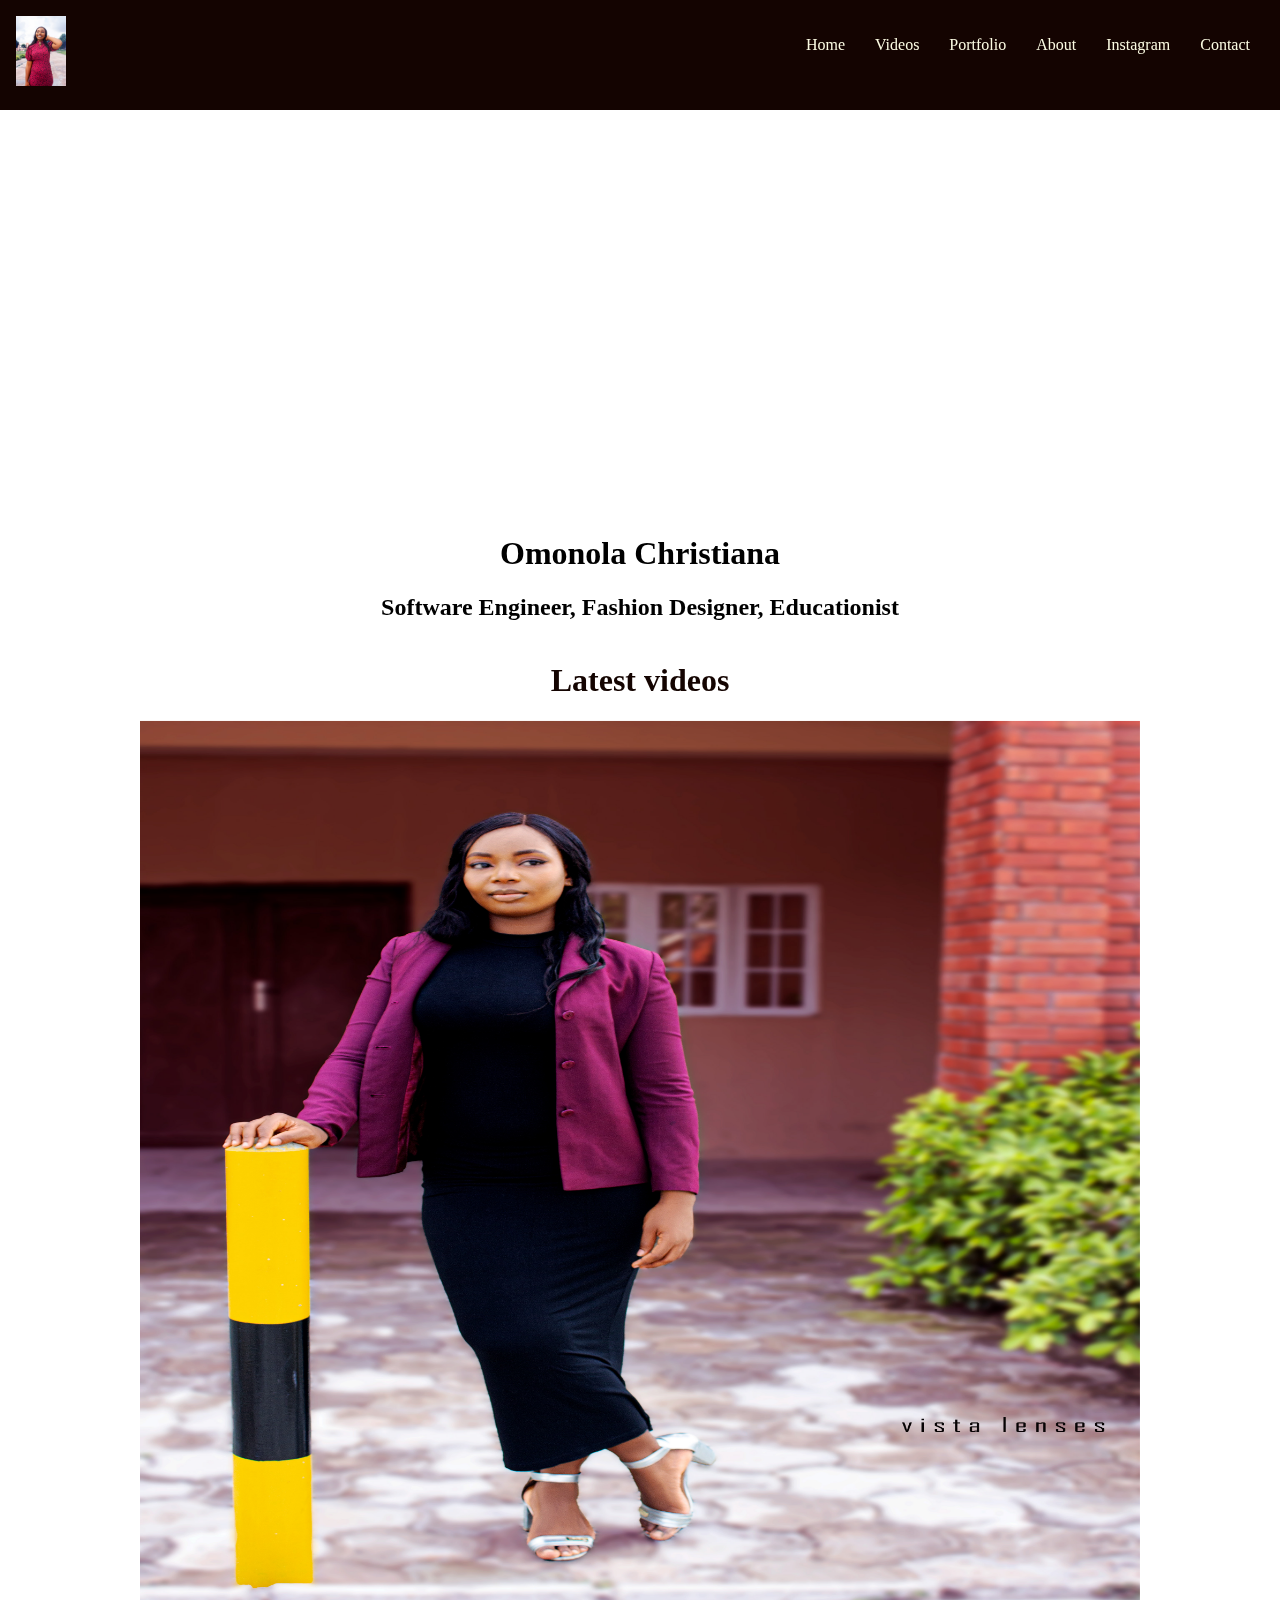
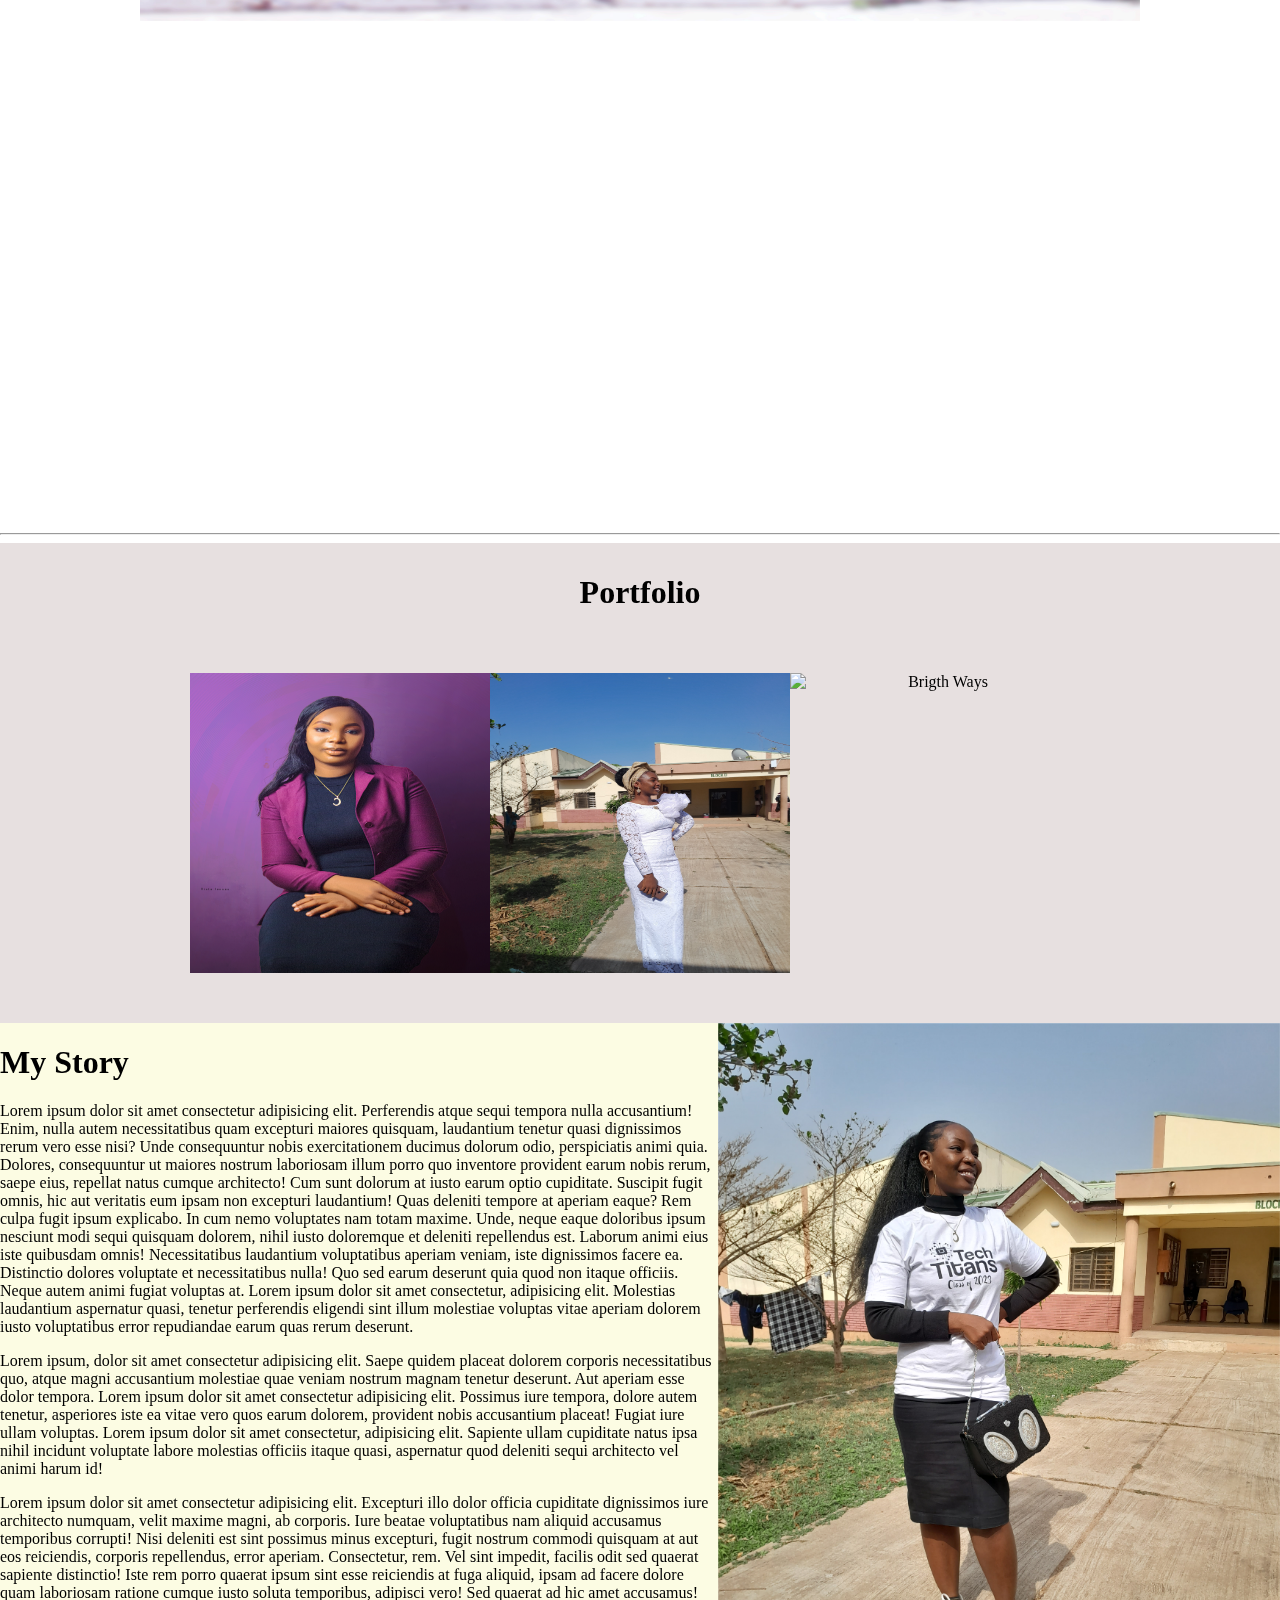
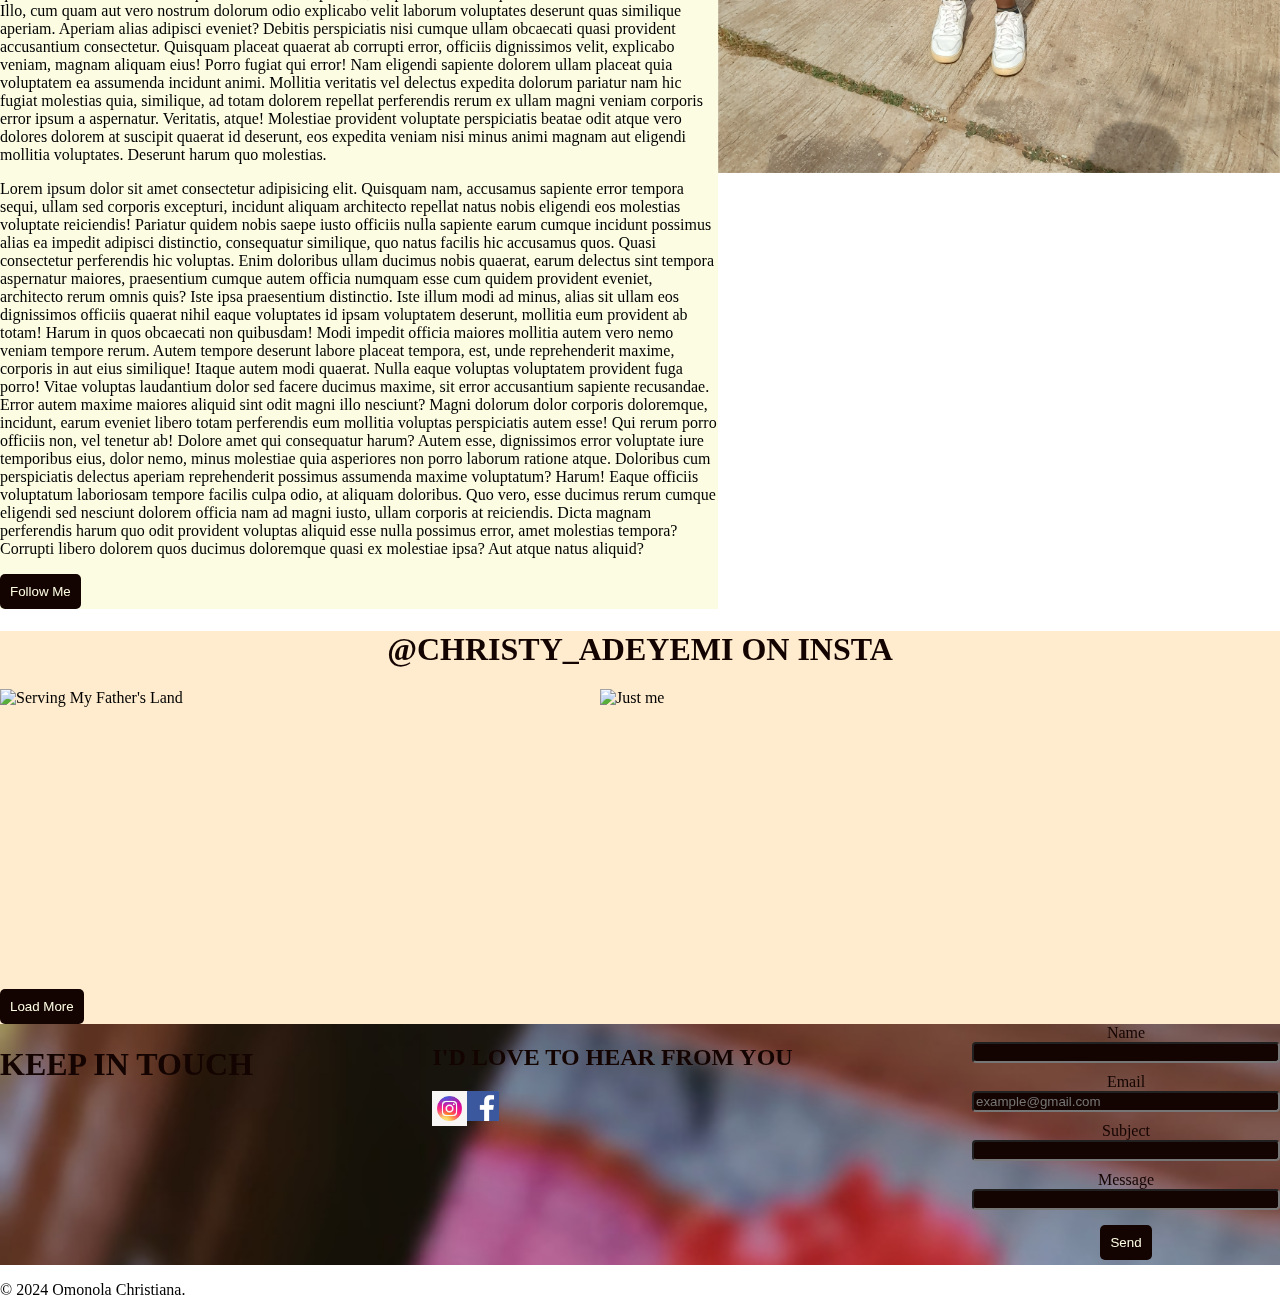
==== pages/index.html @ 560613a3 "portfolio modified" ====
<!DOCTYPE html>
<html lang="en">
<head>
    <meta charset="UTF-8">
    <meta name="viewport" content="width=device-width, initial-scale=1.0">
    <title>Christian Omonola|Tech Enthusiast|Fashion designer|Educationist </title>
    <link rel="stylesheet" href="../css/index.css">
</head>
<body>
    <nav class="resize">
        <h1><img src="../images/IMG_9138copy_1.jpg" alt="Welcome" height="70"></h1>
        <ul>
            <li><a href="#home">Home</a></li>
            <li><a href="#videos">Videos</a></li>
            <li><a href="#portfolio">Portfolio</a></li>
            <li><a href="#about">About</a>
            </li>
            <li><a href="#insta">Instagram</a></li>
            <li><a href="#contact">Contact</a></li>
        </ul>
    </nav>
    <div id="home">
        <video width="400" height="400" autoplay muted loop>
            <source src="../images/VID_20230625_155905.mp4">
            Your browser does not support the video tag.
        </video>
        <h1>Omonola Christiana</h1>
        <h2>Software Engineer, Fashion Designer, Educationist </h2>
        <!-- <div>
            
        </div> -->
    </div>
    <div id="videos">
        <h1>Latest videos</h1>
        <img src="../images/IMG_9174vista_2.jpg" alt="background image" width="1000" height="900">
        <div class="myvideos">
            <video height="500" width="500" autoplay muted loop>
                <source src="../images/VID-20231224-WA0066.mp4">
            </video>
            
            <video height="500" width="500" autoplay muted loop>
                <source src="../images/VID_20230625_153302.mp4">
            </video>
            
            <video height="500" width="500" autoplay muted loop>
                <source src="../images/VID_20230625_155905.mp4">
            </video>
        </div>
    </div>
    <hr>
    <div id="portfolio">
        <h1>Portfolio</h1>
        <div>
            <img src="../images/IMG_9083vista_1.jpg" alt="Boss Lady" height="300" width="300"><br>
            <img src="../images/20231217_150800.jpg" alt="It's Me" height="300" width="300"><br></nr>
            <img src="../images/IMG_20210713_153208_760.jpg" alt="Brigth Ways" height="300" width="300">
        </div>
    </div>
        <div id="about">
            <div class="writeup">
                <h1>My Story</h1>
                <p>Lorem ipsum dolor sit amet consectetur adipisicing elit. Perferendis atque sequi tempora nulla accusantium! Enim, nulla autem necessitatibus quam excepturi maiores quisquam, laudantium tenetur quasi dignissimos rerum vero esse nisi?
                Unde consequuntur nobis exercitationem ducimus dolorum odio, perspiciatis animi quia. Dolores, consequuntur ut maiores nostrum laboriosam illum porro quo inventore provident earum nobis rerum, saepe eius, repellat natus cumque architecto!
                Cum sunt dolorum at iusto earum optio cupiditate. Suscipit fugit omnis, hic aut veritatis eum ipsam non excepturi laudantium! Quas deleniti tempore at aperiam eaque? Rem culpa fugit ipsum explicabo.
                In cum nemo voluptates nam totam maxime. Unde, neque eaque doloribus ipsum nesciunt modi sequi quisquam dolorem, nihil iusto doloremque et deleniti repellendus est. Laborum animi eius iste quibusdam omnis!
                Necessitatibus laudantium voluptatibus aperiam veniam, iste dignissimos facere ea. Distinctio dolores voluptate et necessitatibus nulla! Quo sed earum deserunt quia quod non itaque officiis. Neque autem animi fugiat voluptas at.
                Lorem ipsum dolor sit amet consectetur, adipisicing elit. Molestias laudantium aspernatur quasi, tenetur perferendis eligendi sint illum molestiae voluptas vitae aperiam dolorem iusto voluptatibus error repudiandae earum quas rerum deserunt.</p>
                <p>Lorem ipsum, dolor sit amet consectetur adipisicing elit. Saepe quidem placeat dolorem corporis necessitatibus quo, atque magni accusantium molestiae quae veniam nostrum magnam tenetur deserunt. Aut aperiam esse dolor tempora. Lorem ipsum dolor sit amet consectetur adipisicing elit. Possimus iure tempora, dolore autem tenetur, asperiores iste ea vitae vero quos earum dolorem, provident nobis accusantium placeat! Fugiat iure ullam voluptas. Lorem ipsum dolor sit amet consectetur, adipisicing elit. Sapiente ullam cupiditate natus ipsa nihil incidunt voluptate labore molestias officiis itaque quasi, aspernatur quod deleniti sequi architecto vel animi harum id!</p>
                <p>Lorem ipsum dolor sit amet consectetur adipisicing elit. Excepturi illo dolor officia cupiditate dignissimos iure architecto numquam, velit maxime magni, ab corporis. Iure beatae voluptatibus nam aliquid accusamus temporibus corrupti!
                Nisi deleniti est sint possimus minus excepturi, fugit nostrum commodi quisquam at aut eos reiciendis, corporis repellendus, error aperiam. Consectetur, rem. Vel sint impedit, facilis odit sed quaerat sapiente distinctio!
                Iste rem porro quaerat ipsum sint esse reiciendis at fuga aliquid, ipsam ad facere dolore quam laboriosam ratione cumque iusto soluta temporibus, adipisci vero! Sed quaerat ad hic amet accusamus!
                Illo, cum quam aut vero nostrum dolorum odio explicabo velit laborum voluptates deserunt quas similique aperiam. Aperiam alias adipisci eveniet? Debitis perspiciatis nisi cumque ullam obcaecati quasi provident accusantium consectetur.
                Quisquam placeat quaerat ab corrupti error, officiis dignissimos velit, explicabo veniam, magnam aliquam eius! Porro fugiat qui error! Nam eligendi sapiente dolorem ullam placeat quia voluptatem ea assumenda incidunt animi.
                Mollitia veritatis vel delectus expedita dolorum pariatur nam hic fugiat molestias quia, similique, ad totam dolorem repellat perferendis rerum ex ullam magni veniam corporis error ipsum a aspernatur. Veritatis, atque!
                Molestiae provident voluptate perspiciatis beatae odit atque vero dolores dolorem at suscipit quaerat id deserunt, eos expedita veniam nisi minus animi magnam aut eligendi mollitia voluptates. Deserunt harum quo molestias.</p>
                <p>Lorem ipsum dolor sit amet consectetur adipisicing elit. Quisquam nam, accusamus sapiente error tempora sequi, ullam sed corporis excepturi, incidunt aliquam architecto repellat natus nobis eligendi eos molestias voluptate reiciendis!
                Pariatur quidem nobis saepe iusto officiis nulla sapiente earum cumque incidunt possimus alias ea impedit adipisci distinctio, consequatur similique, quo natus facilis hic accusamus quos. Quasi consectetur perferendis hic voluptas.
                Enim doloribus ullam ducimus nobis quaerat, earum delectus sint tempora aspernatur maiores, praesentium cumque autem officia numquam esse cum quidem provident eveniet, architecto rerum omnis quis? Iste ipsa praesentium distinctio.
                Iste illum modi ad minus, alias sit ullam eos dignissimos officiis quaerat nihil eaque voluptates id ipsam voluptatem deserunt, mollitia eum provident ab totam! Harum in quos obcaecati non quibusdam!
                Modi impedit officia maiores mollitia autem vero nemo veniam tempore rerum. Autem tempore deserunt labore placeat tempora, est, unde reprehenderit maxime, corporis in aut eius similique! Itaque autem modi quaerat.
                Nulla eaque voluptas voluptatem provident fuga porro! Vitae voluptas laudantium dolor sed facere ducimus maxime, sit error accusantium sapiente recusandae. Error autem maxime maiores aliquid sint odit magni illo nesciunt?
                Magni dolorum dolor corporis doloremque, incidunt, earum eveniet libero totam perferendis eum mollitia voluptas perspiciatis autem esse! Qui rerum porro officiis non, vel tenetur ab! Dolore amet qui consequatur harum?
                Autem esse, dignissimos error voluptate iure temporibus eius, dolor nemo, minus molestiae quia asperiores non porro laborum ratione atque. Doloribus cum perspiciatis delectus aperiam reprehenderit possimus assumenda maxime voluptatum? Harum!
                Eaque officiis voluptatum laboriosam tempore facilis culpa odio, at aliquam doloribus. Quo vero, esse ducimus rerum cumque eligendi sed nesciunt dolorem officia nam ad magni iusto, ullam corporis at reiciendis.
                Dicta magnam perferendis harum quo odit provident voluptas aliquid esse nulla possimus error, amet molestias tempora? Corrupti libero dolorem quos ducimus doloremque quasi ex molestiae ipsa? Aut atque natus aliquid?</p>
                <a href="https://www.linkedin.com/in/omonola-christiana-006479318?utm_source=share&utm_campaign=share_via&utm_content=profile&utm_medium=android_app"><button type="button" class="linkedin">Follow Me</button></a>
            </div>
            <img src="../images/20231215_143717.jpg" alt="My Story" height="750" width="750">
        </div>
    </section>
    <div id="insta">
        <h1><a href="https://www.instagram.com/christy_adeyemi?igsh=MWM2MWhzZWg2MHdydg">@CHRISTY_ADEYEMI </a>ON INSTA</h1>
        <div>
            <img src="https://www.instagram.com/p/C6JEkuUInut/?igsh=aHl1dG03MG1ibmtx" alt="Serving My Father's Land" height="300" width="300">
            <video width="300" height="300" muted loop>
                <source src="https://www.instagram.com/reel/C3YgMlNIkmy/?igsh=dGgyM3Uxazl0MzRu" alt="Engineer">
            </video>
            <img src="https://www.instagram.com/p/C3QzEMoI1uh/?igsh=cXhiMXc4MTdueWp2.jpg" alt="Just me" height="300" width="300">
        </div>
        <a href="https://www.instagram.com/christy_adeyemi?igsh=MWM2MWhzZWg2MHdydg"><button>Load More</button></a>
    </div>
    <div id="contact">
        
        <div class="contact">
            <h1>KEEP IN TOUCH</h1>
            <div>
                <h2>I'D LOVE TO HEAR FROM YOU</h2>
                <div class="socials">
                    <a href="https://www.instagram.com/christy_adeyemi?igsh=MWM2MWhzZWg2MHdydg"><img src="../images/instalogo.jpg" height="35"></a>
                    <a href="https://web.facebook.com/omonola.christiana"><img src="../images/facebooklogo.png" height="30"></a>
                </div>
            </div>
            <div class="details">
                <form action="" method="post">
                    <label for="name">Name </label><br>
                    <input type="text" id="required" name="name"><br>
                    <label for="email">Email</label><br>
                    <input type="email" placeholder="example@gmail.com" id="required"><br>
                    <label for="subject">Subject</label><br>
                    <input type="text" id="required" name="subject"><br>
                    <label for="message">Message</label><br>
                    <input type="text" id="required" name="message"><br>
                    <button type="submit">Send</button>
                </form>
            </div>
        </div>
       <!--  <img src="../images/20231112_170452.jpg" alt="keep in touch" height="200" width="500"> -->
    </div>
    <footer>
        <p>© 2024 Omonola Christiana. </p>
    </footer>
</body>
</html>
---- css/index.css ----
body{
    padding: 0%;
    margin: 0%;
    font-family: Georgia, 'Times New Roman', Times, serif;
    justify-content: center;
}
.resize{
    background-color:#140401;
    color:#FCFCE3;
    display: flex;
    justify-content: space-between;
    overflow: hidden;
    /* position: fixed;
    top: 0%;
    width: 100%; */
}
.resize h1{
   margin: 1rem;
}
.resize ul{
    display: flex;
    list-style-type: none;
    padding: 10px;
}
.resize ul li {
    padding: 10px;
    margin-right: 10px;
}

nav ul li a {
    text-decoration: none;
    color: #FCFCE3;
    transition: 0.5s;
}
nav ul li a:hover {
    color: white;
    font-size: 20px;
    overflow: hidden;
}
html{scroll-behavior: smooth;}
#home{
    justify-content: center;
    align-content: center;
    text-align: center;
    /* background-image: url('../images/IMG-20230626-WA0024.jpg');
    background-size: cover; */
}
#home video{
    object-fit: cover;
    position: sticky;
    top: 5%;
    z-index: -1;
}
#videos{
    justify-content: center;
    align-content: center;
    text-align: center;
}
#videos img{
    position: sticky;
    top: 0%;
    z-index: -1;
}
#videos h1{
    color: #140401;
}
.myvideos{
    display: flex;
    gap: 2rem;  
}
#portfolio{
    background-color: #e7e0e0;
    text-align: center;
    padding: 10px;
}

#portfolio div{
    display: flex;
    justify-content: center;
    padding: 40px;
}

#about{
    display:flex;
}
#about .writeup{
    background-color:#FCFCE3;
}
#about img{
    position: sticky;
    top: 0%;
    z-index: -1;
}
#about button{
    background-color: #140401;
    color: #FCFCE3;
    padding: 10px;
    border-radius: 5px;   
    border: none;
}
#about button:hover{
    color: white;
    cursor: pointer;
}
#insta{
    justify-content: center;
    background-color: blanchedalmond;
}
#insta h1{
    text-align: center;
    color: #140401;
}
#insta h1 a{
    text-decoration: none;
    color: #140401;
}
#insta div{
    display: flex;

}
#insta button{
    background-color: #140401;
    color: #FCFCE3;
    padding: 10px;
    border-radius: 5px;   
    border: none;
}
#insta button:hover{
    color: white;
    cursor: pointer;
    overflow: hidden;
}

#contact{
    justify-content: center;
    align-items: center;
    text-align: center;
    background-image: url(../images/IMG-20230626-WA0024.jpg);
    background-size: cover;
}
#contact .contact{
    display: flex;
    
    color: #140401 ;
    justify-content:space-between ;
}
#contact .socials{
    display: flex;
}
#contact input{
    background-color:#140401 ;
    width: 300px;
    margin-bottom: 10px;
    border-radius: 4px;
}
#contact button{
    background-color:#140401 ;
    color: #FCFCE3;
    padding: 10px;
    margin: 5px;
    border: none;
    border-radius: 5px;
}
/* #contact img{
    padding: 10px;
    position: sticky;
    bottom:0%;
    z-index: -1;
    background-size: cover;
}
 */
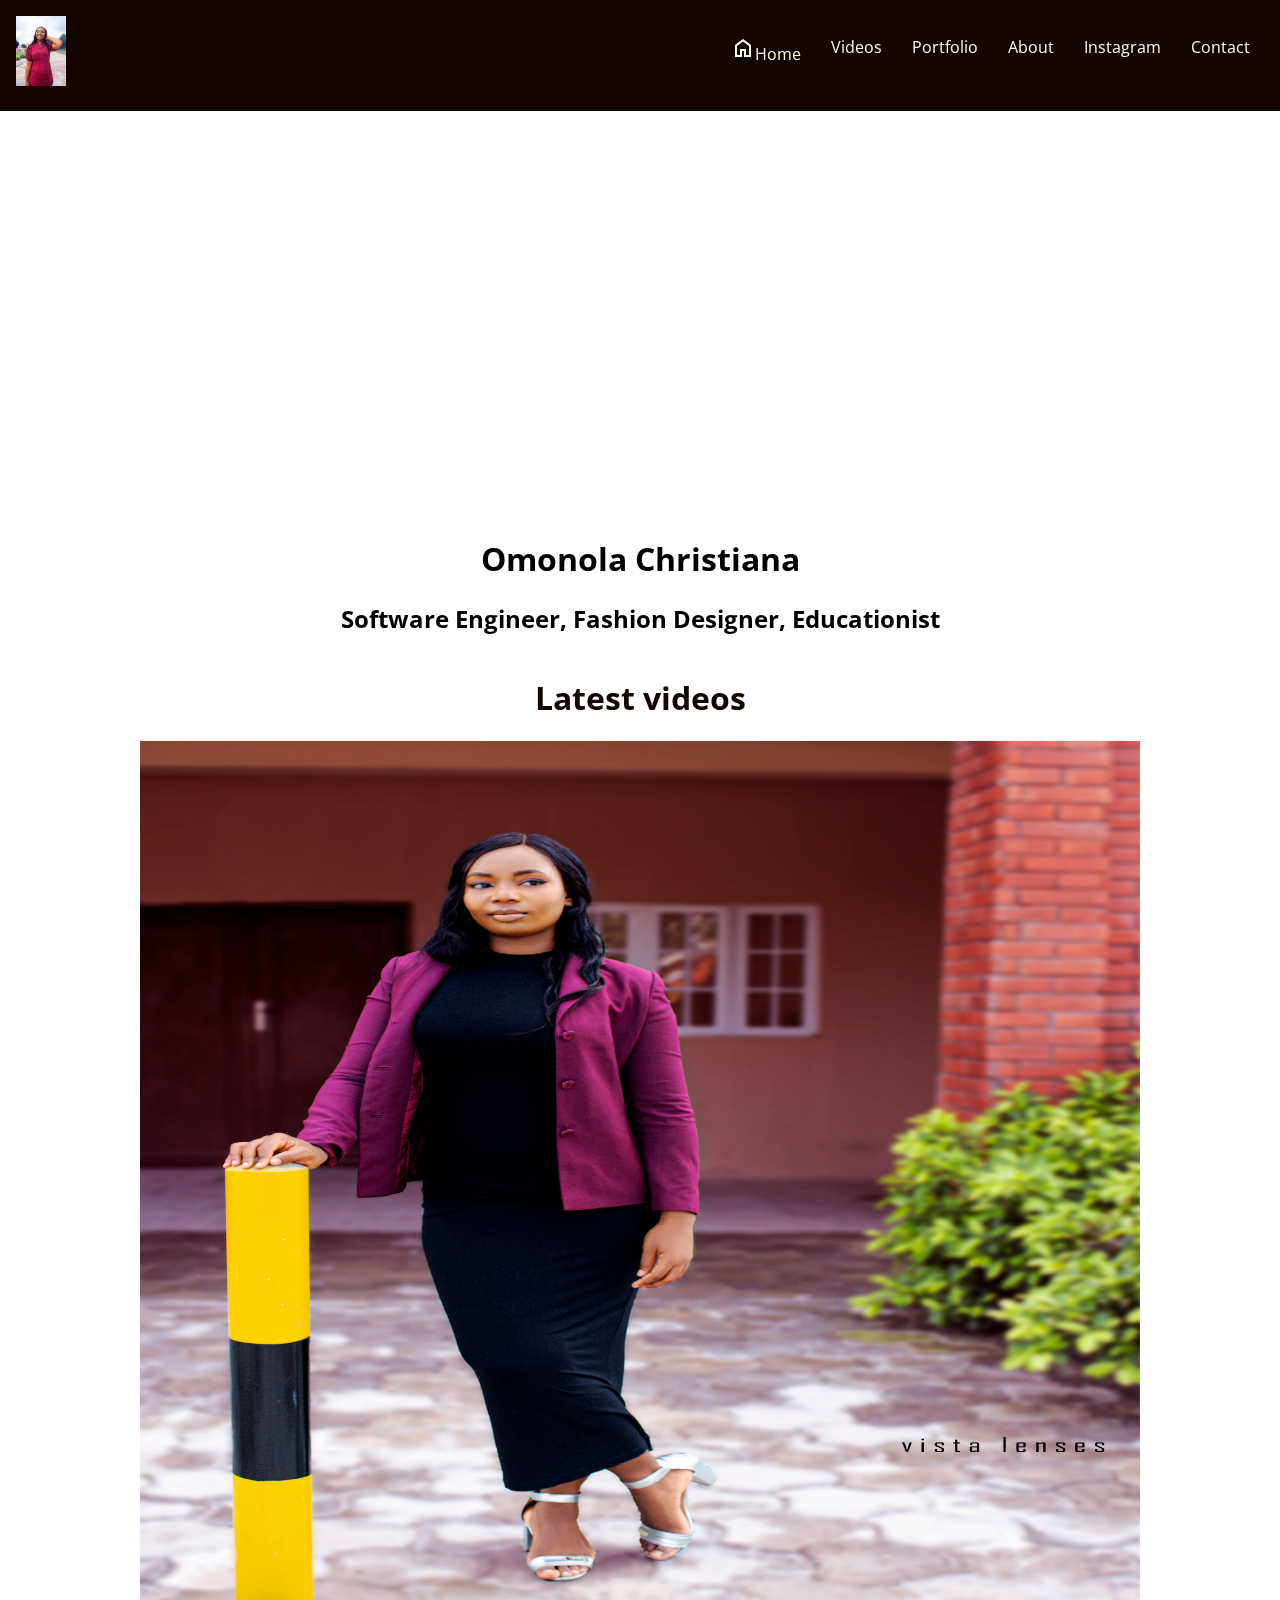
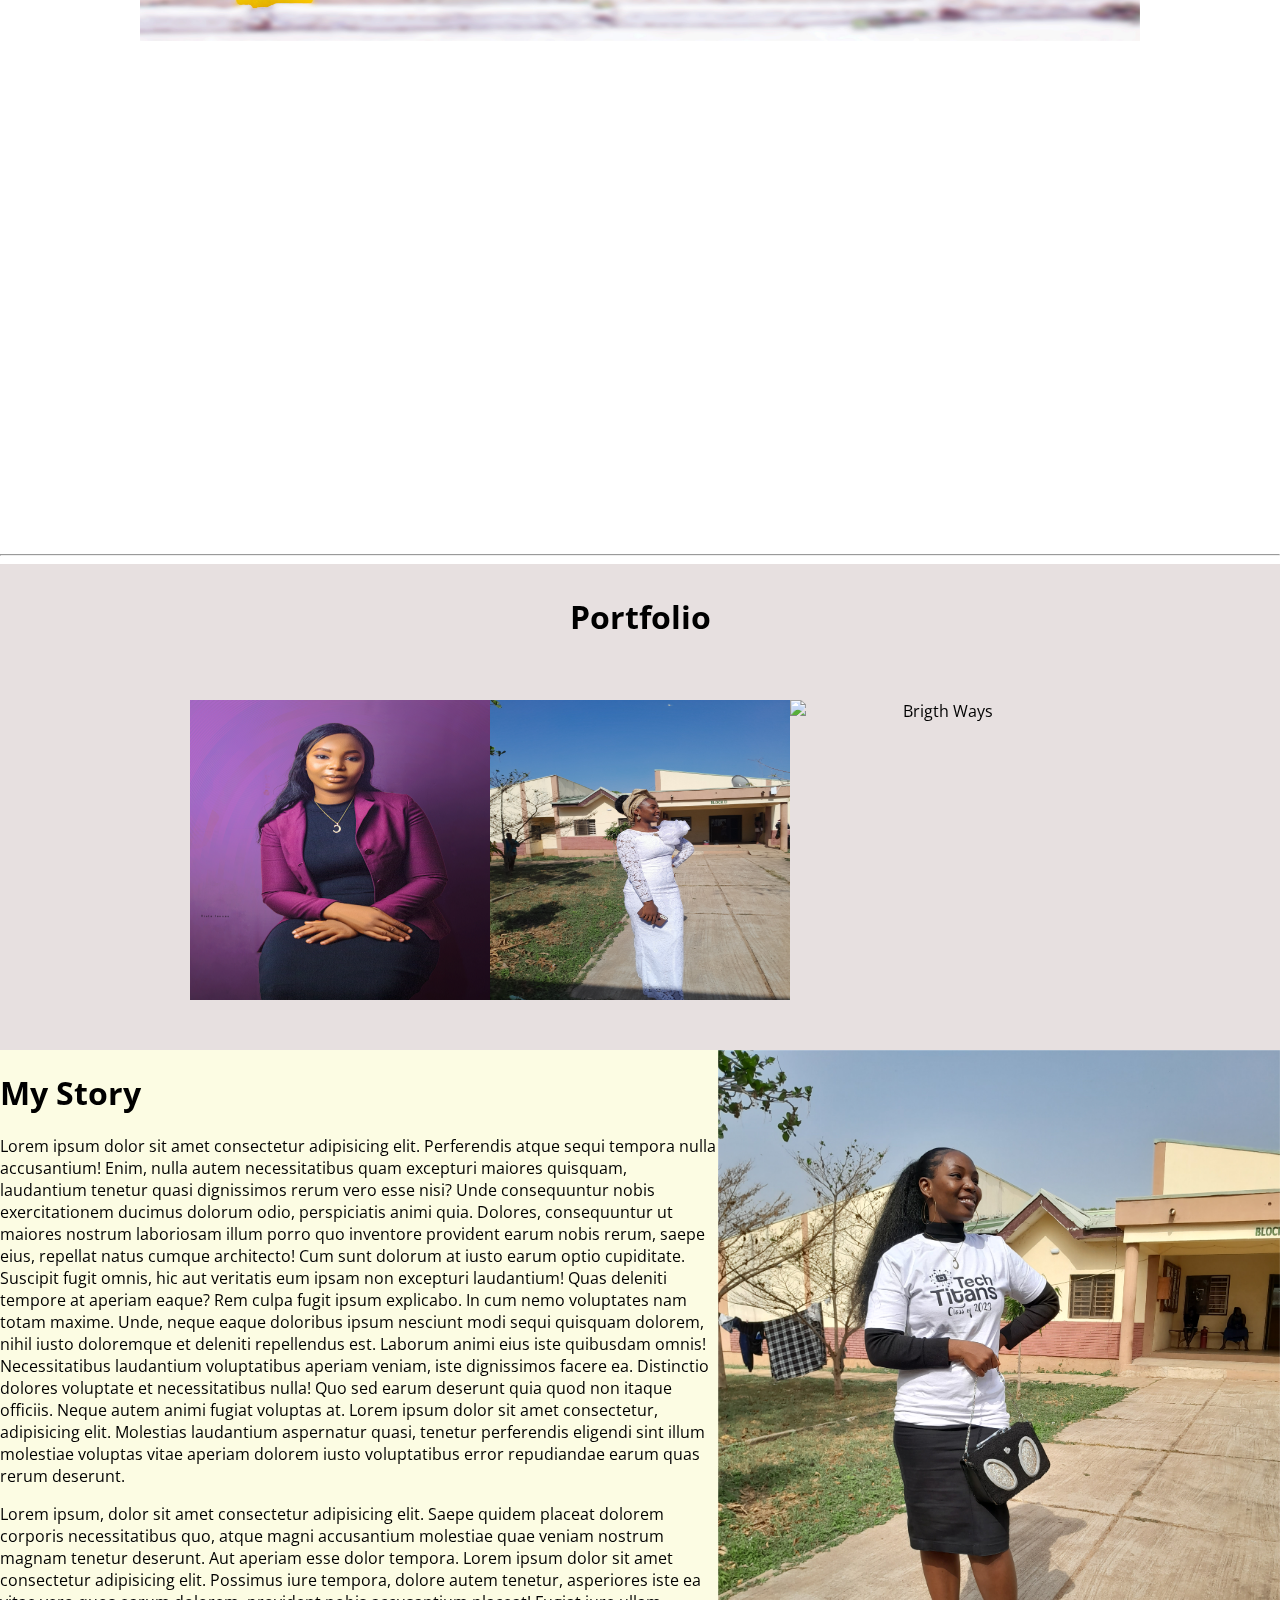
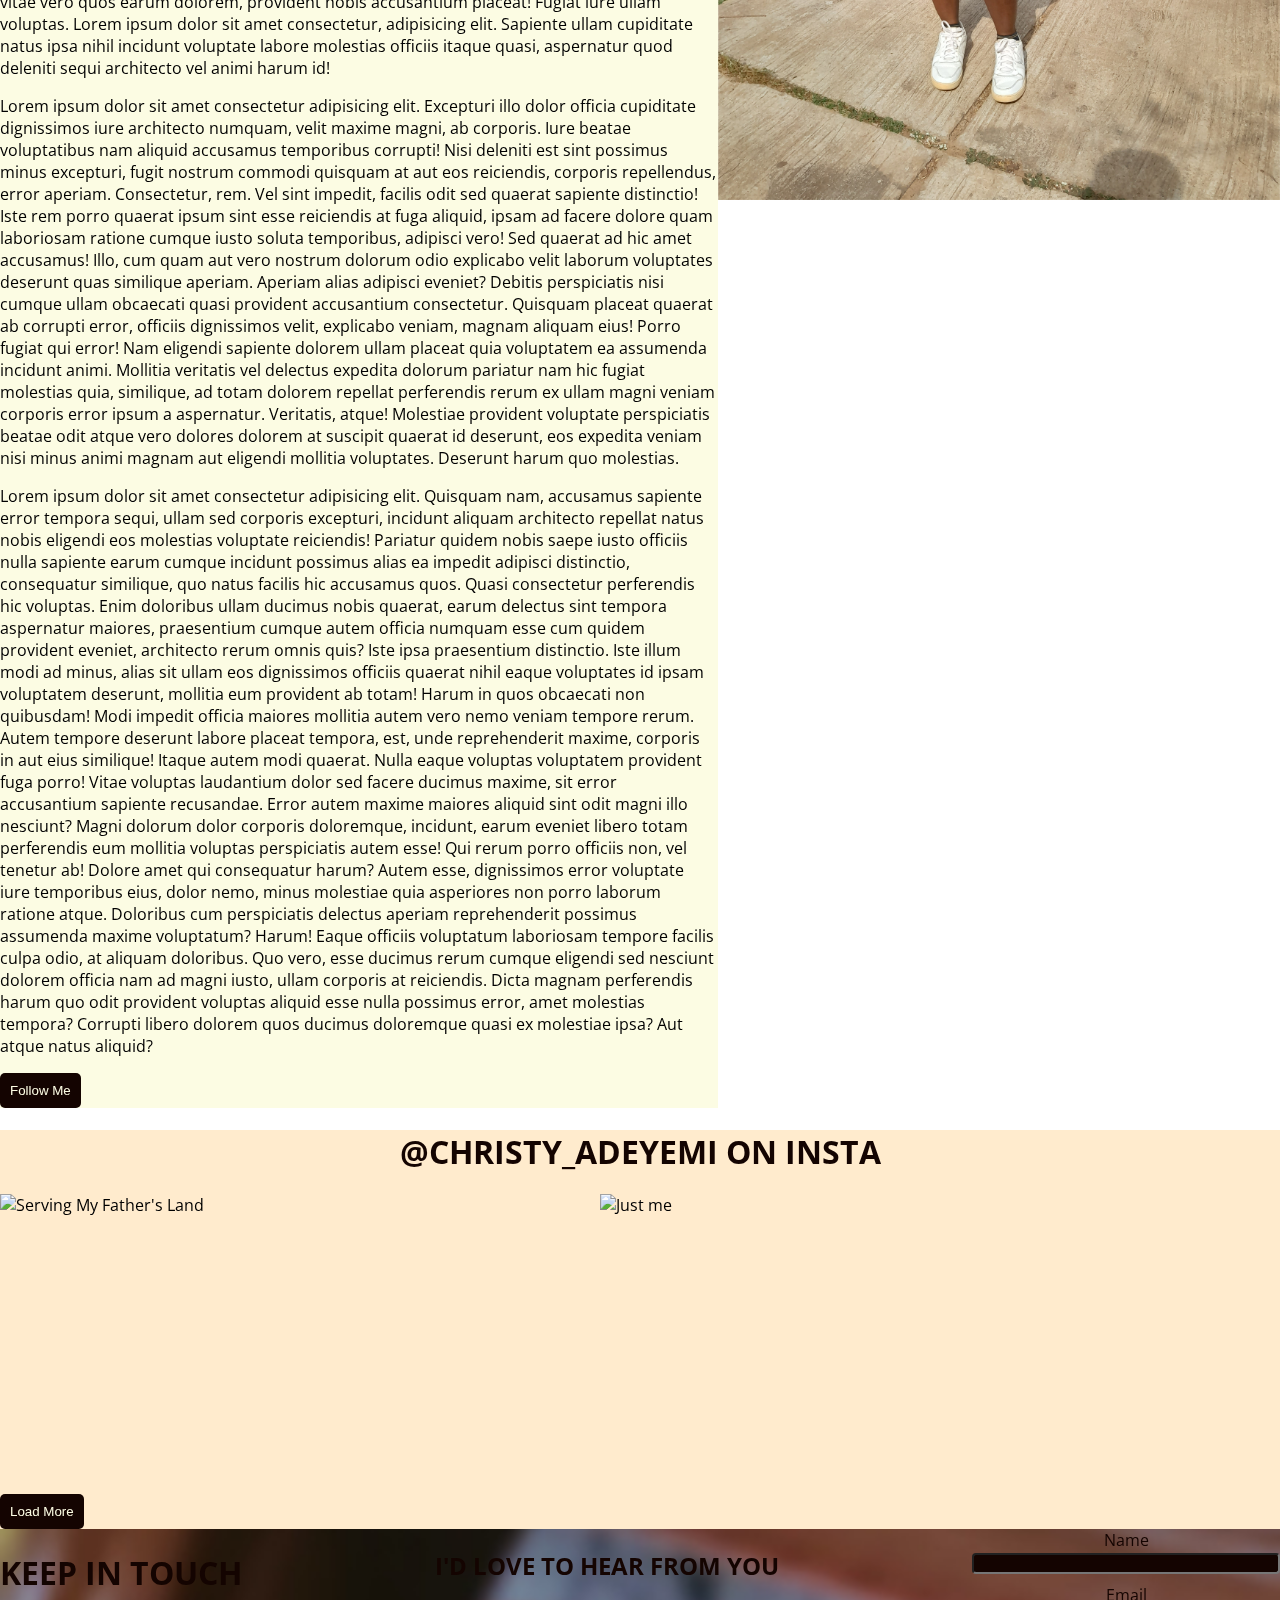
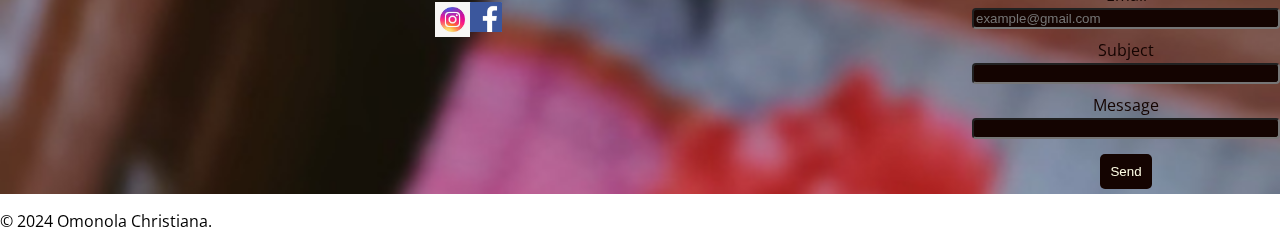
==== commit be73e9f3: "font-added" ====
--- a/pages/index.html
+++ b/pages/index.html
@@ -4,13 +4,19 @@
     <meta charset="UTF-8">
     <meta name="viewport" content="width=device-width, initial-scale=1.0">
     <title>Christian Omonola|Tech Enthusiast|Fashion designer|Educationist </title>
+    <link rel="preconnect" href="https://fonts.googleapis.com">
+<link rel="preconnect" href="https://fonts.gstatic.com" crossorigin>
+<link href="https://fonts.googleapis.com/css2?family=Open+Sans:ital,wght@0,300..800;1,300..800&display=swap" rel="stylesheet">
+<link rel="stylesheet" href="https://fonts.googleapis.com/css2?family=Material+Symbols+Outlined:opsz,wght,FILL,GRAD@24,400,0,0" />
     <link rel="stylesheet" href="../css/index.css">
 </head>
 <body>
     <nav class="resize">
         <h1><img src="../images/IMG_9138copy_1.jpg" alt="Welcome" height="70"></h1>
         <ul>
-            <li><a href="#home">Home</a></li>
+            <li><span class="material-symbols-outlined">
+                home
+                </span><a href="#home">Home</a></li>
             <li><a href="#videos">Videos</a></li>
             <li><a href="#portfolio">Portfolio</a></li>
             <li><a href="#about">About</a>
--- a/css/index.css
+++ b/css/index.css
@@ -3,6 +3,11 @@
     margin: 0%;
     font-family: Georgia, 'Times New Roman', Times, serif;
     justify-content: center;
+    font-family: "Open Sans", sans-serif;
+    font-optical-sizing: auto;
+    font-weight:400;
+    font-style: normal;
+    font-variation-settings:"wdth" 100;
 }
 .resize{
     background-color:#140401;
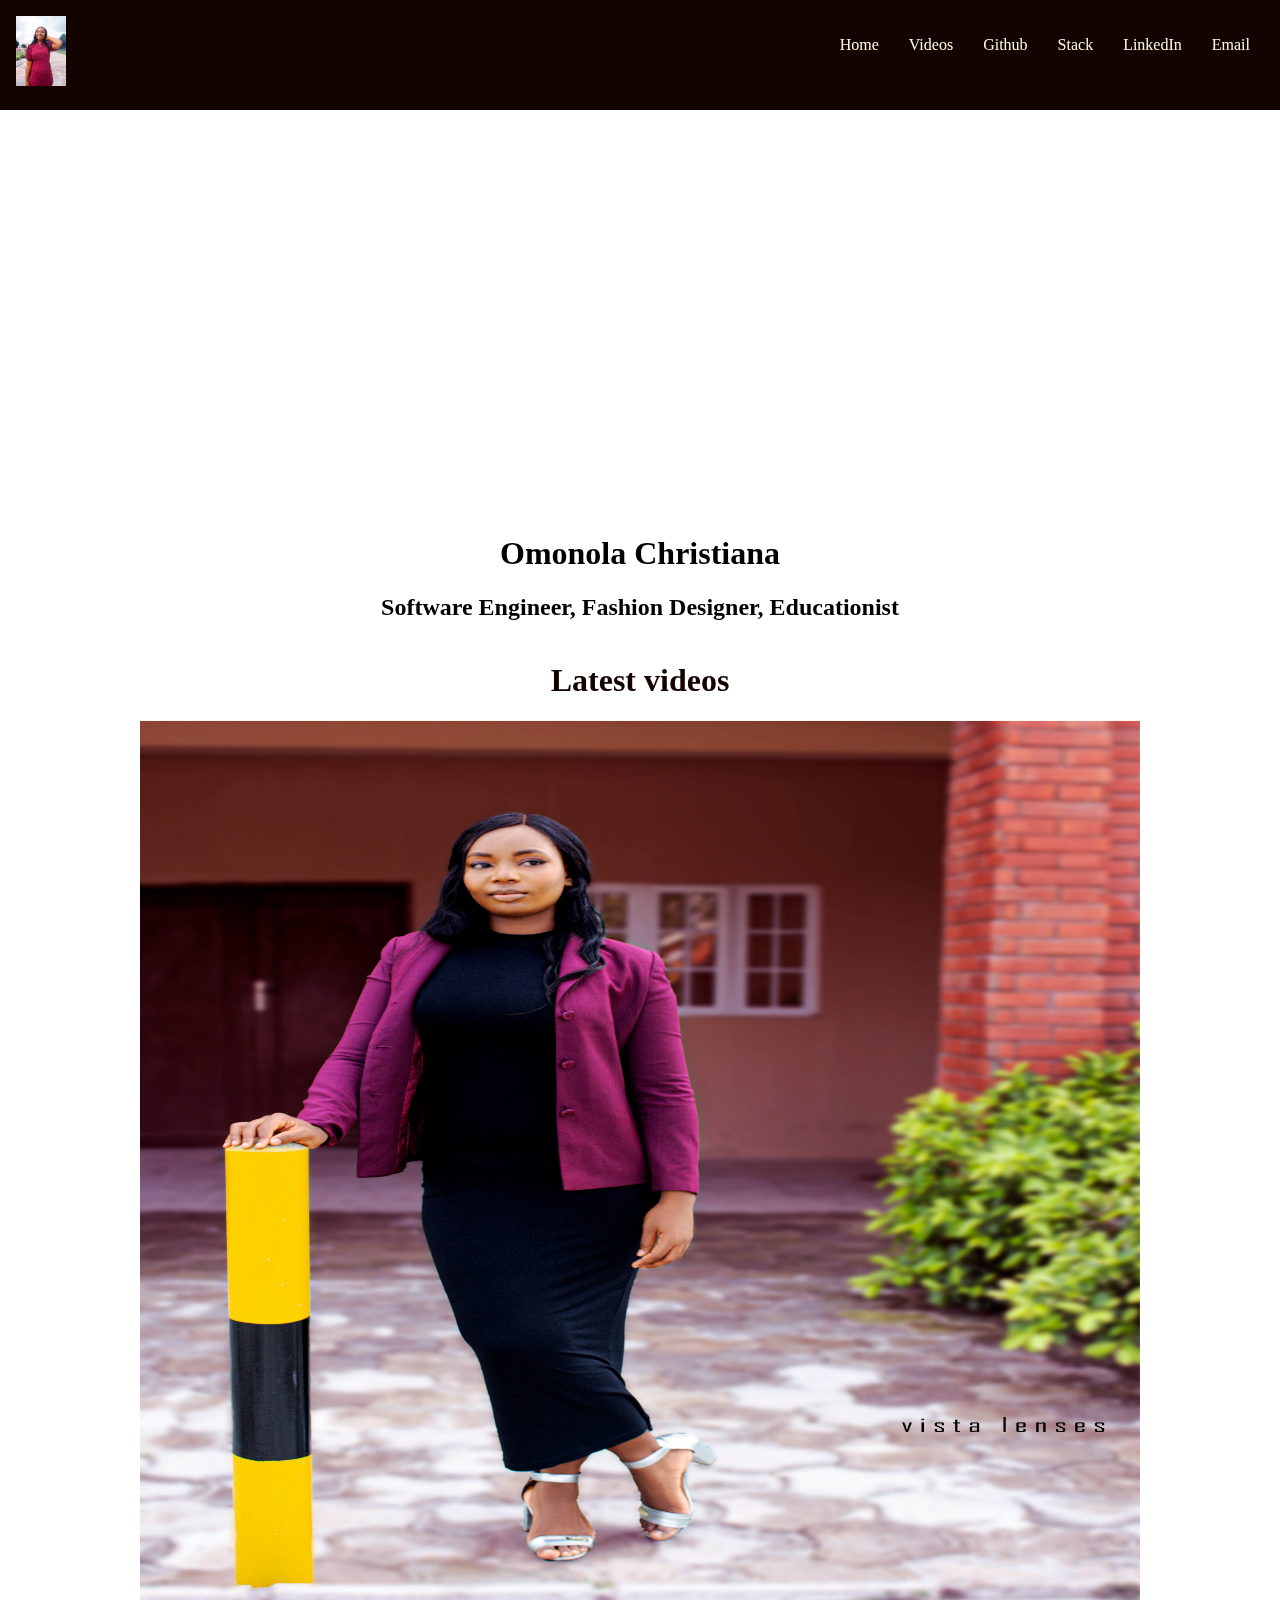
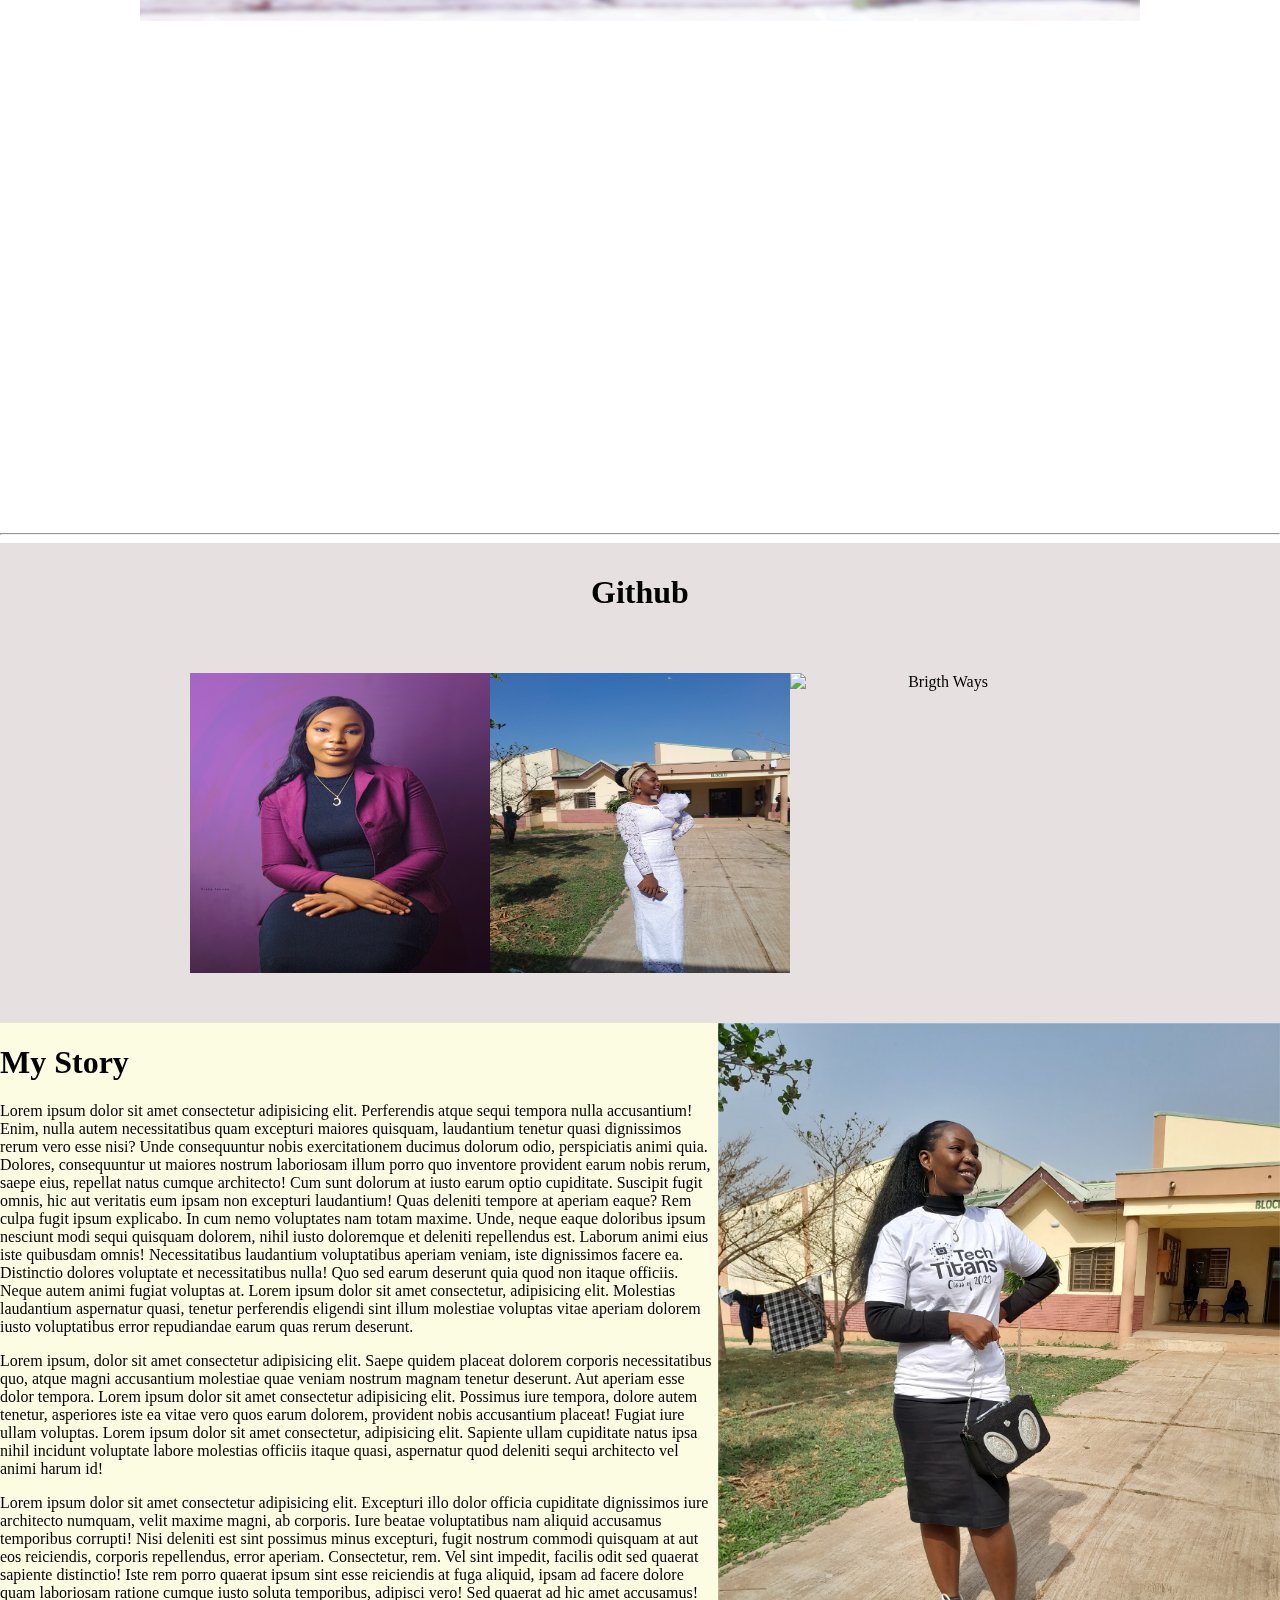
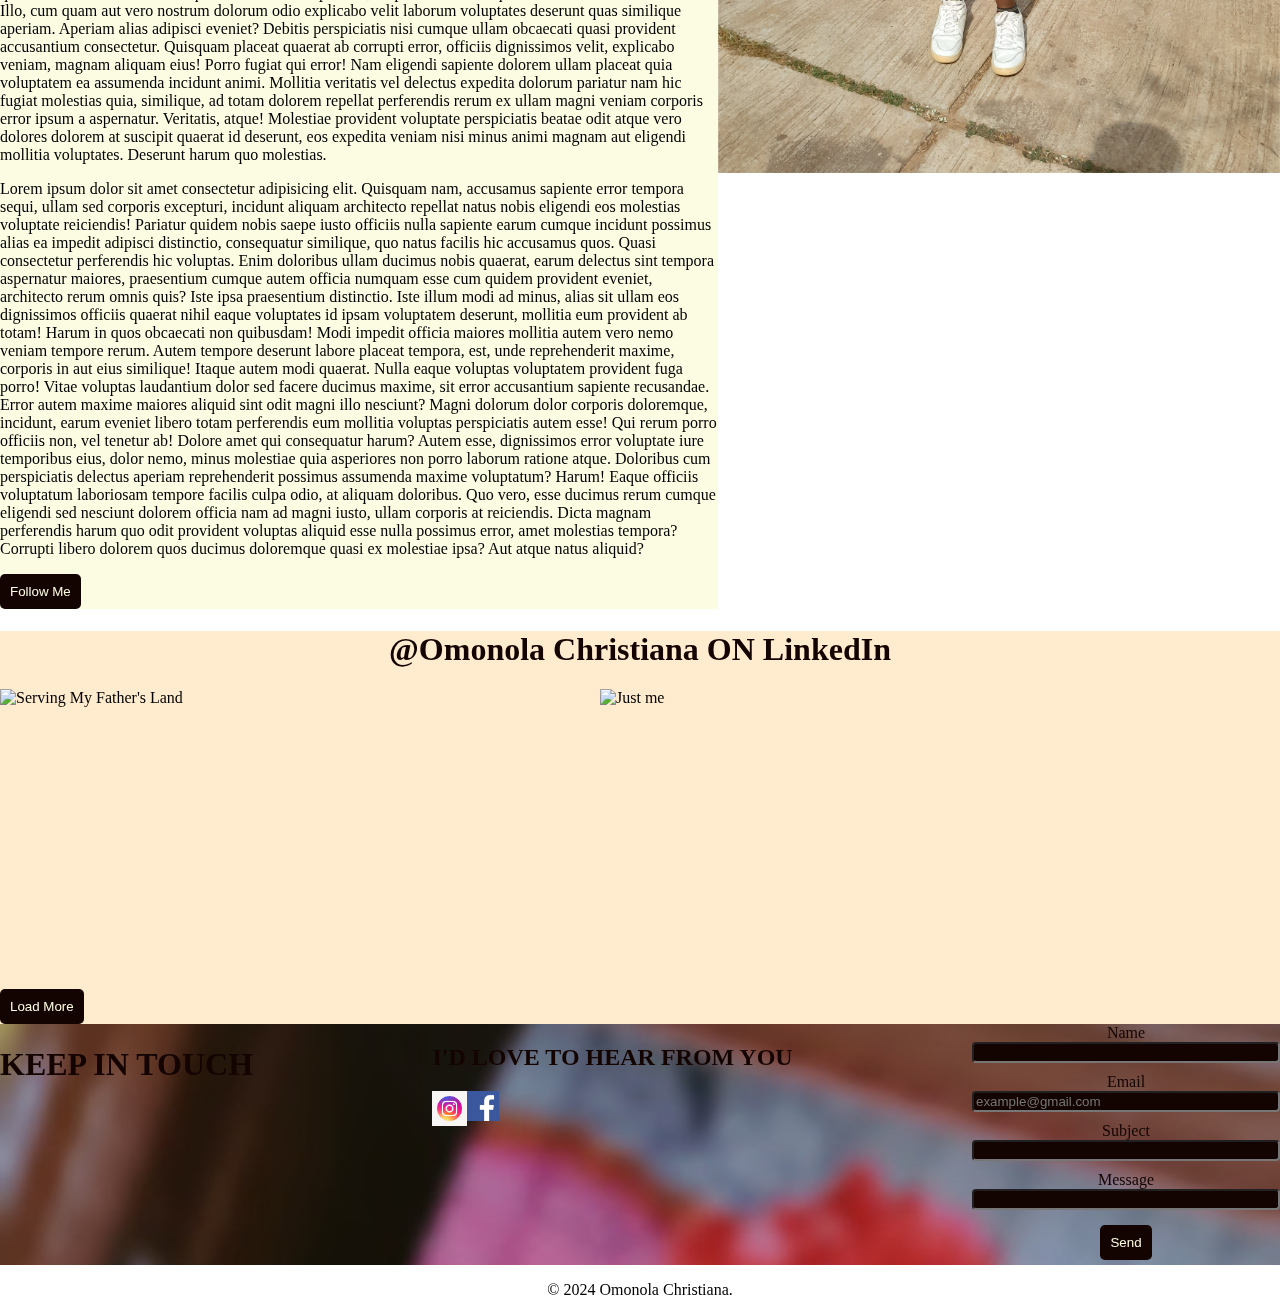
==== commit e12eea23: "corrections" ====
--- a/pages/index.html
+++ b/pages/index.html
@@ -4,25 +4,19 @@
     <meta charset="UTF-8">
     <meta name="viewport" content="width=device-width, initial-scale=1.0">
     <title>Christian Omonola|Tech Enthusiast|Fashion designer|Educationist </title>
-    <link rel="preconnect" href="https://fonts.googleapis.com">
-<link rel="preconnect" href="https://fonts.gstatic.com" crossorigin>
-<link href="https://fonts.googleapis.com/css2?family=Open+Sans:ital,wght@0,300..800;1,300..800&display=swap" rel="stylesheet">
-<link rel="stylesheet" href="https://fonts.googleapis.com/css2?family=Material+Symbols+Outlined:opsz,wght,FILL,GRAD@24,400,0,0" />
     <link rel="stylesheet" href="../css/index.css">
 </head>
 <body>
     <nav class="resize">
         <h1><img src="../images/IMG_9138copy_1.jpg" alt="Welcome" height="70"></h1>
         <ul>
-            <li><span class="material-symbols-outlined">
-                home
-                </span><a href="#home">Home</a></li>
+            <li><a href="#home">Home</a></li>
             <li><a href="#videos">Videos</a></li>
-            <li><a href="#portfolio">Portfolio</a></li>
-            <li><a href="#about">About</a>
+            <li><a href="#github">Github</a></li>
+            <li><a href="#stack">Stack</a>
             </li>
-            <li><a href="#insta">Instagram</a></li>
-            <li><a href="#contact">Contact</a></li>
+            <li><a href="#linked">LinkedIn</a></li>
+            <li><a href="#email">Email</a></li>
         </ul>
     </nav>
     <div id="home">
@@ -54,15 +48,15 @@
         </div>
     </div>
     <hr>
-    <div id="portfolio">
-        <h1>Portfolio</h1>
+    <div id="github">
+        <h1>Github</h1>
         <div>
             <img src="../images/IMG_9083vista_1.jpg" alt="Boss Lady" height="300" width="300"><br>
             <img src="../images/20231217_150800.jpg" alt="It's Me" height="300" width="300"><br></nr>
             <img src="../images/IMG_20210713_153208_760.jpg" alt="Brigth Ways" height="300" width="300">
         </div>
     </div>
-        <div id="about">
+        <div id="stack">
             <div class="writeup">
                 <h1>My Story</h1>
                 <p>Lorem ipsum dolor sit amet consectetur adipisicing elit. Perferendis atque sequi tempora nulla accusantium! Enim, nulla autem necessitatibus quam excepturi maiores quisquam, laudantium tenetur quasi dignissimos rerum vero esse nisi?
@@ -94,8 +88,8 @@
             <img src="../images/20231215_143717.jpg" alt="My Story" height="750" width="750">
         </div>
     </section>
-    <div id="insta">
-        <h1><a href="https://www.instagram.com/christy_adeyemi?igsh=MWM2MWhzZWg2MHdydg">@CHRISTY_ADEYEMI </a>ON INSTA</h1>
+    <div id="linkedin">
+        <h1><a href="https://www.linkedin.com/in/omonola-christiana-006479318?utm_source=share&utm_campaign=share_via&utm_content=profile&utm_medium=android_app">@Omonola Christiana </a>ON LinkedIn</h1>
         <div>
             <img src="https://www.instagram.com/p/C6JEkuUInut/?igsh=aHl1dG03MG1ibmtx" alt="Serving My Father's Land" height="300" width="300">
             <video width="300" height="300" muted loop>
@@ -105,7 +99,7 @@
         </div>
         <a href="https://www.instagram.com/christy_adeyemi?igsh=MWM2MWhzZWg2MHdydg"><button>Load More</button></a>
     </div>
-    <div id="contact">
+    <div id="email">
         
         <div class="contact">
             <h1>KEEP IN TOUCH</h1>
--- a/css/index.css
+++ b/css/index.css
@@ -3,11 +3,6 @@
     margin: 0%;
     font-family: Georgia, 'Times New Roman', Times, serif;
     justify-content: center;
-    font-family: "Open Sans", sans-serif;
-    font-optical-sizing: auto;
-    font-weight:400;
-    font-style: normal;
-    font-variation-settings:"wdth" 100;
 }
 .resize{
     background-color:#140401;
@@ -73,92 +68,91 @@
     display: flex;
     gap: 2rem;  
 }
-#portfolio{
+#github{
     background-color: #e7e0e0;
     text-align: center;
     padding: 10px;
 }
 
-#portfolio div{
+#github div{
     display: flex;
     justify-content: center;
     padding: 40px;
 }
 
-#about{
+#stack{
     display:flex;
 }
-#about .writeup{
+#stack .writeup{
     background-color:#FCFCE3;
 }
-#about img{
+#stack img{
     position: sticky;
     top: 0%;
     z-index: -1;
 }
-#about button{
+#stack button{
     background-color: #140401;
     color: #FCFCE3;
     padding: 10px;
     border-radius: 5px;   
     border: none;
 }
-#about button:hover{
+#stack button:hover{
     color: white;
     cursor: pointer;
 }
-#insta{
+#linkedin{
     justify-content: center;
     background-color: blanchedalmond;
 }
-#insta h1{
+#linkedin h1{
     text-align: center;
     color: #140401;
 }
-#insta h1 a{
+#linkedin h1 a{
     text-decoration: none;
     color: #140401;
 }
-#insta div{
+#linkedin div{
     display: flex;
 
 }
-#insta button{
+#linkedin button{
     background-color: #140401;
     color: #FCFCE3;
     padding: 10px;
     border-radius: 5px;   
     border: none;
 }
-#insta button:hover{
+#linkedin button:hover{
     color: white;
     cursor: pointer;
     overflow: hidden;
 }
 
-#contact{
+#email{
     justify-content: center;
     align-items: center;
     text-align: center;
     background-image: url(../images/IMG-20230626-WA0024.jpg);
     background-size: cover;
 }
-#contact .contact{
+#email .contact{
     display: flex;
-    
     color: #140401 ;
     justify-content:space-between ;
 }
-#contact .socials{
+#email .socials{
     display: flex;
 }
-#contact input{
+#email input{
     background-color:#140401 ;
     width: 300px;
     margin-bottom: 10px;
     border-radius: 4px;
 }
-#contact button{
+#email button{
     background-color:#140401 ;
     color: #FCFCE3;
     padding: 10px;
@@ -174,6 +168,8 @@
     background-size: cover;
 }
  */
+footer{
+    text-align: center;
+}
 
 
-
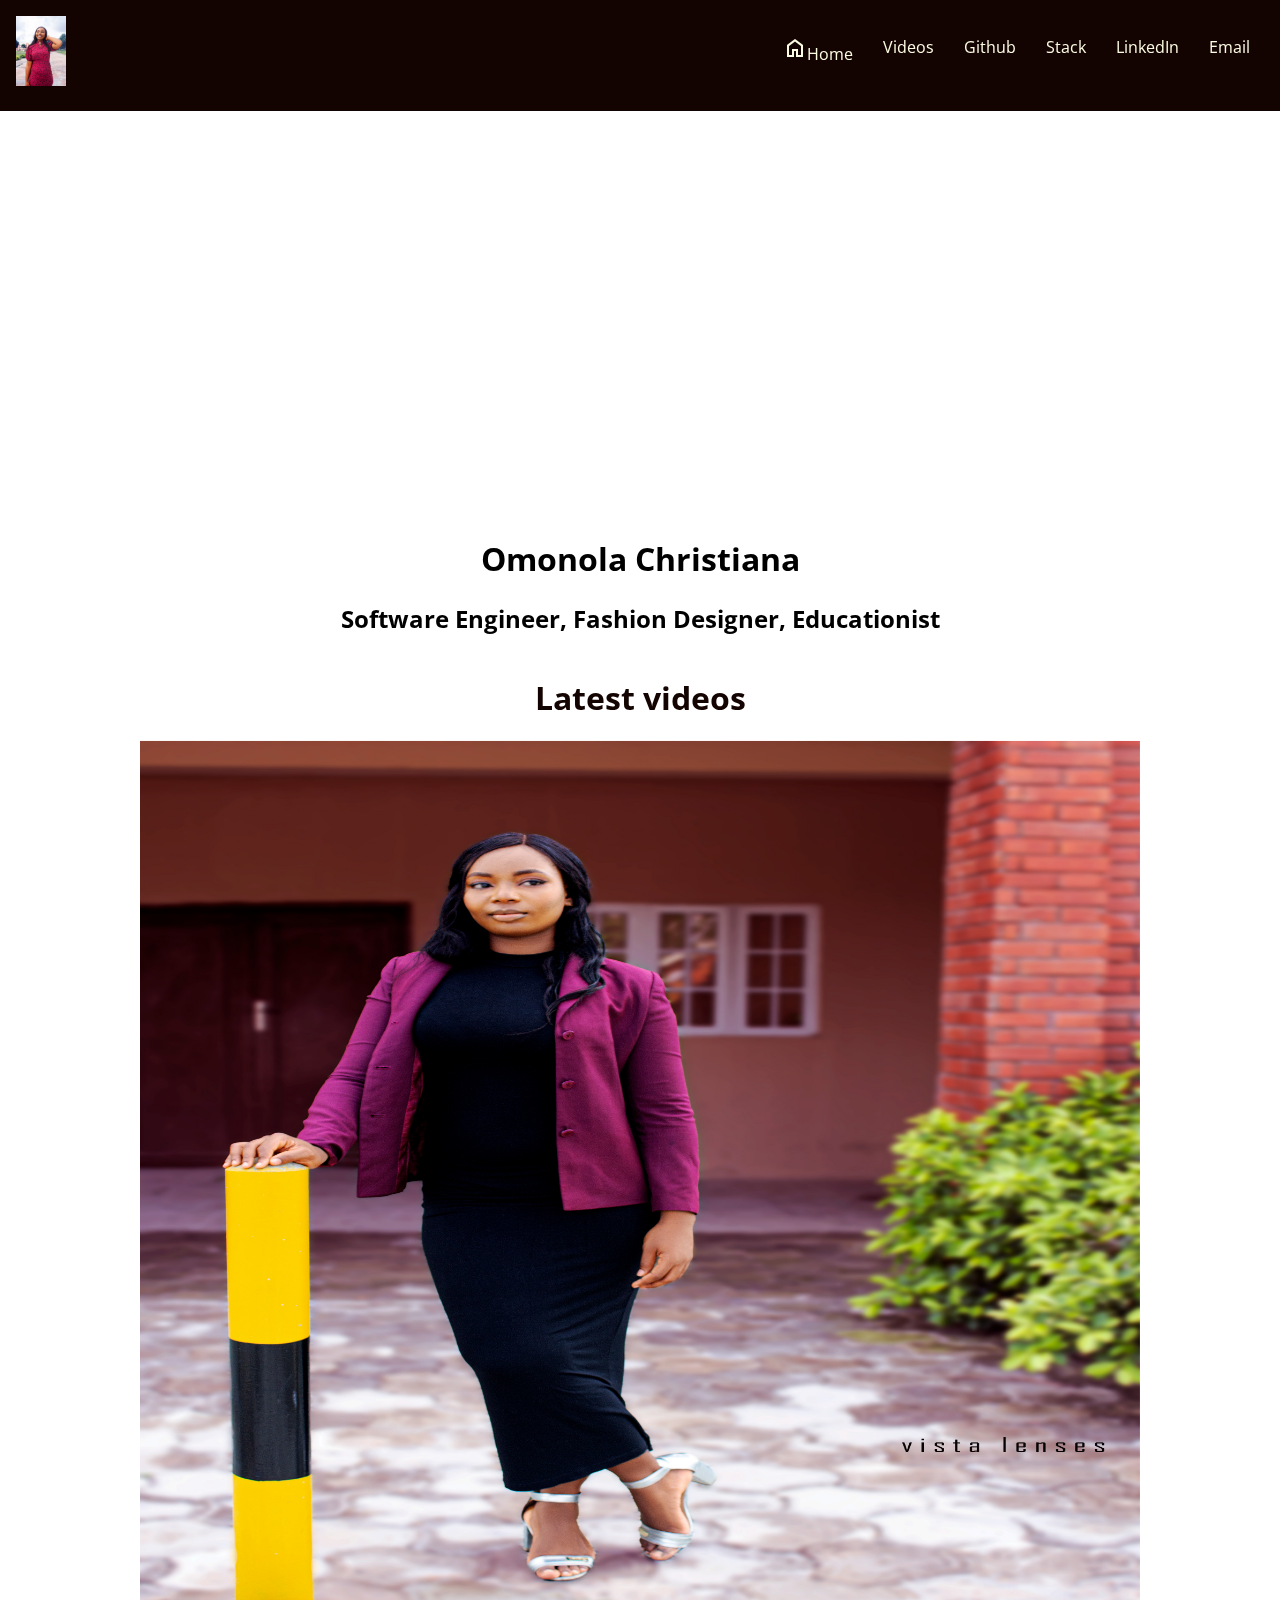
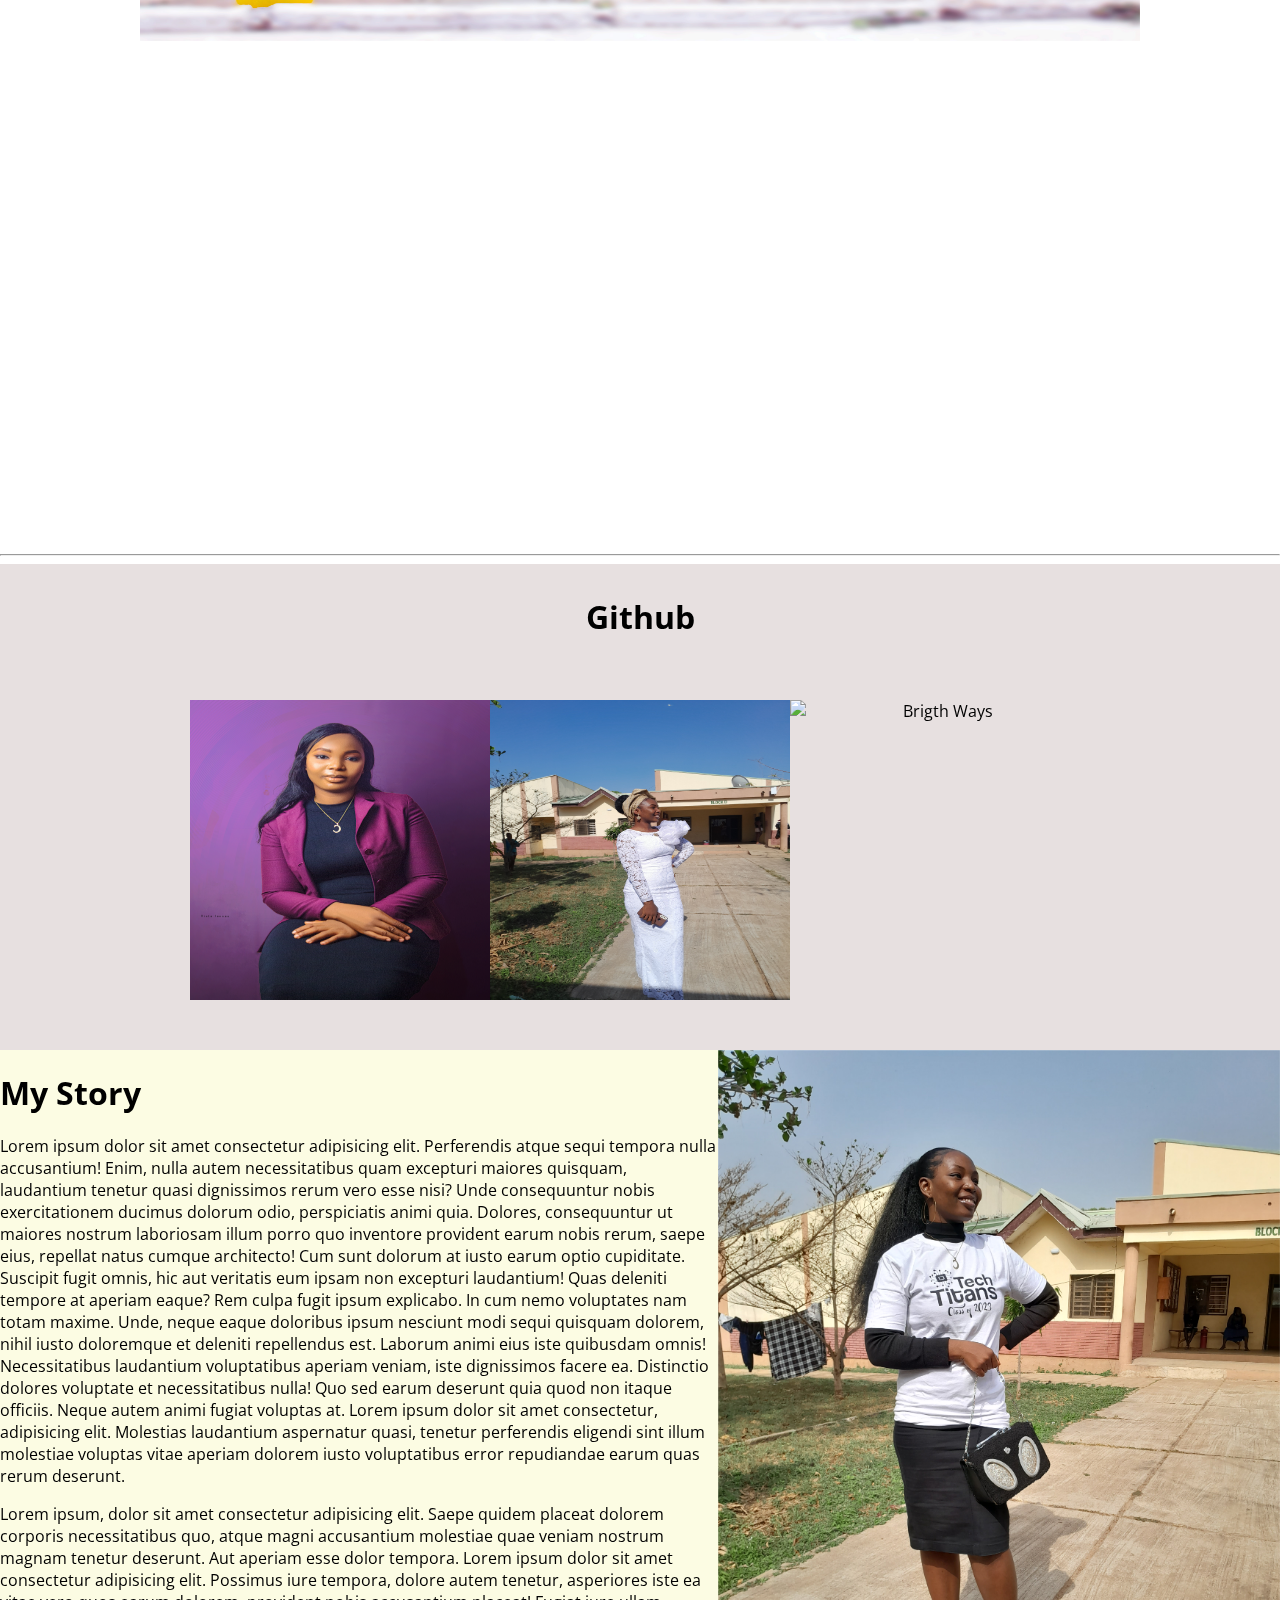
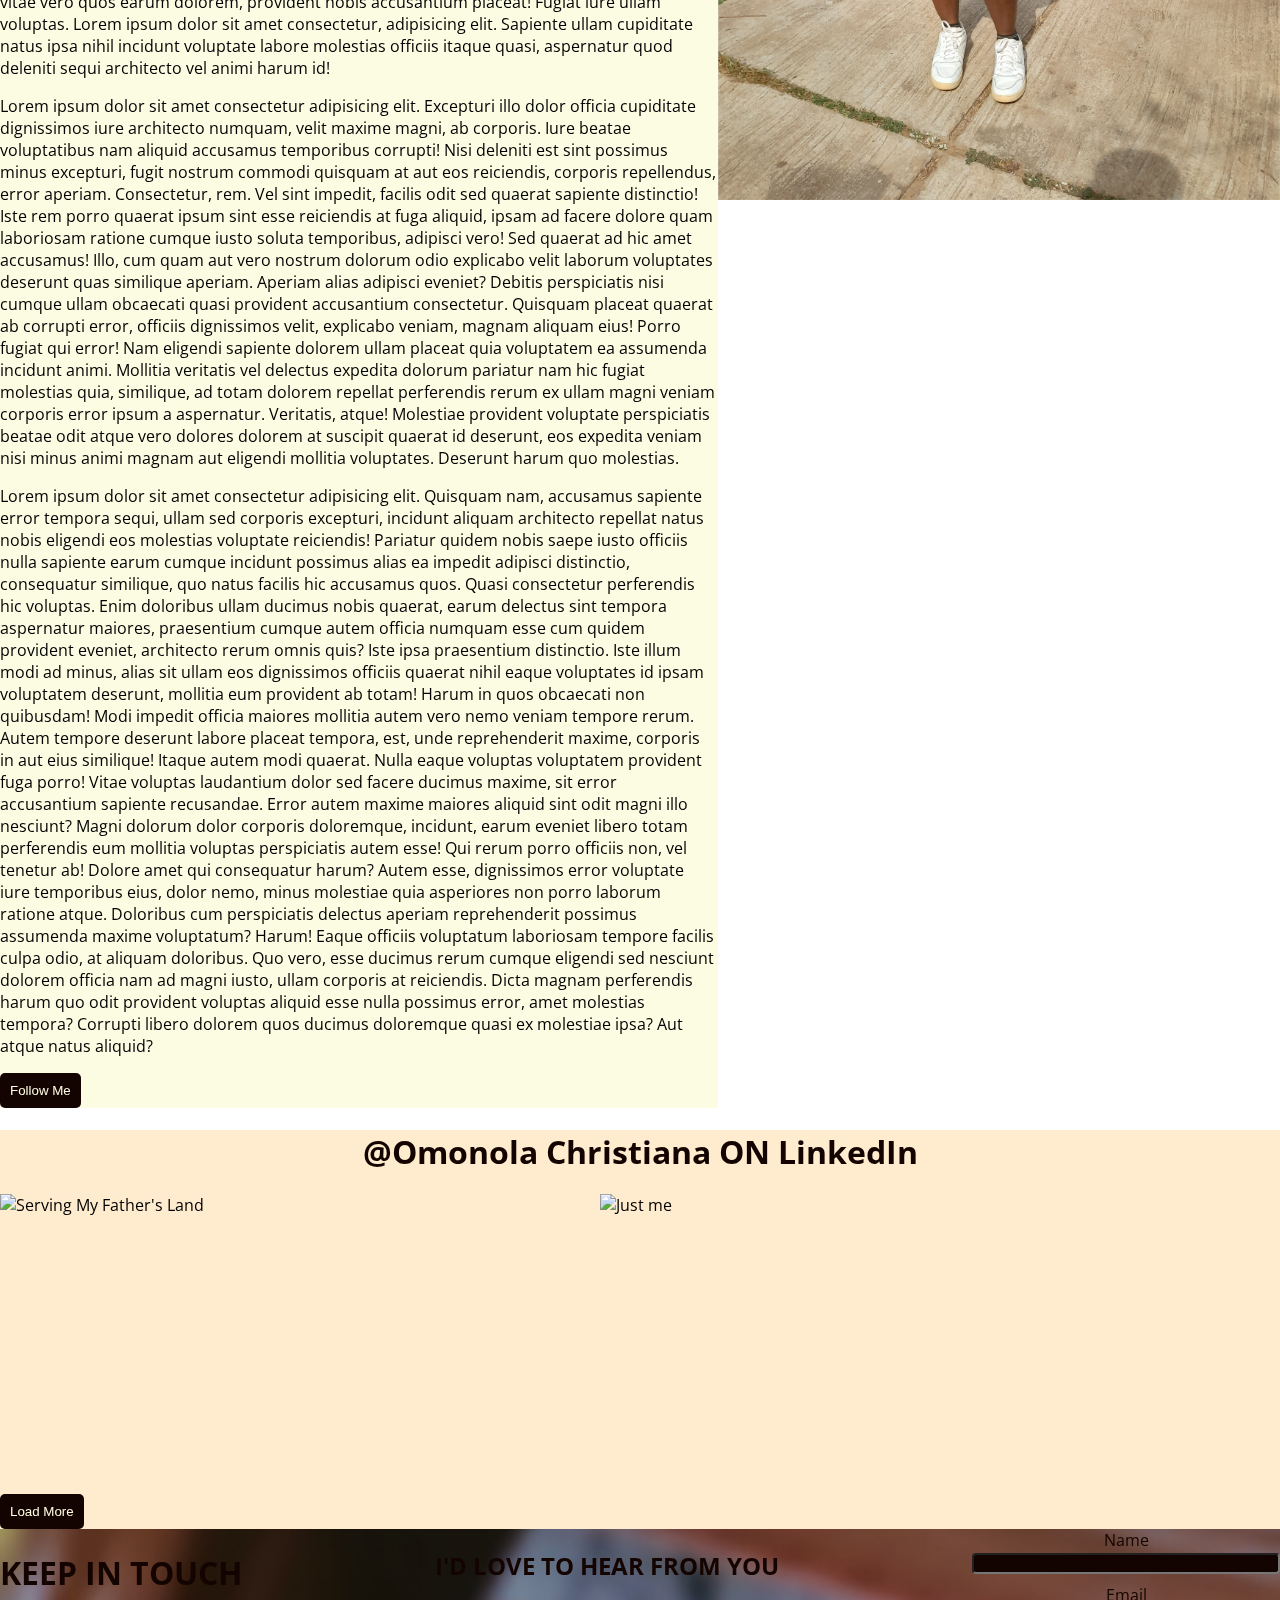
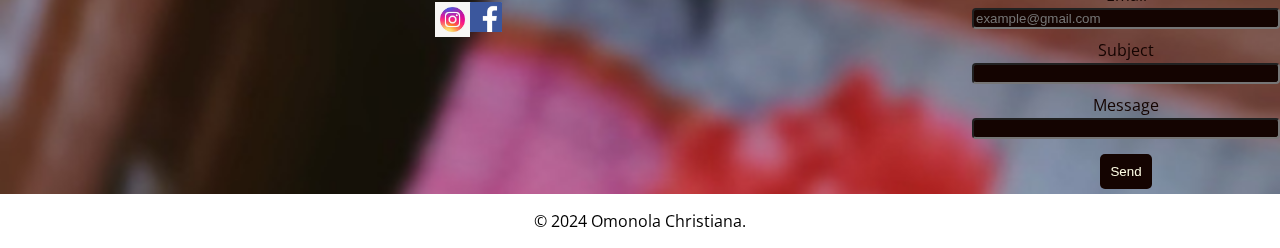
==== commit caba6a50: "corrections" ====
--- a/pages/index.html
+++ b/pages/index.html
@@ -4,13 +4,19 @@
     <meta charset="UTF-8">
     <meta name="viewport" content="width=device-width, initial-scale=1.0">
     <title>Christian Omonola|Tech Enthusiast|Fashion designer|Educationist </title>
+    <link rel="preconnect" href="https://fonts.googleapis.com">
+<link rel="preconnect" href="https://fonts.gstatic.com" crossorigin>
+<link href="https://fonts.googleapis.com/css2?family=Open+Sans:ital,wght@0,300..800;1,300..800&display=swap" rel="stylesheet">
+<link rel="stylesheet" href="https://fonts.googleapis.com/css2?family=Material+Symbols+Outlined:opsz,wght,FILL,GRAD@24,400,0,0" />
     <link rel="stylesheet" href="../css/index.css">
 </head>
 <body>
     <nav class="resize">
         <h1><img src="../images/IMG_9138copy_1.jpg" alt="Welcome" height="70"></h1>
         <ul>
-            <li><a href="#home">Home</a></li>
+            <li><span class="material-symbols-outlined">
+                home
+                </span><a href="#home">Home</a></li>
             <li><a href="#videos">Videos</a></li>
             <li><a href="#github">Github</a></li>
             <li><a href="#stack">Stack</a>
--- a/css/index.css
+++ b/css/index.css
@@ -3,6 +3,11 @@
     margin: 0%;
     font-family: Georgia, 'Times New Roman', Times, serif;
     justify-content: center;
+    font-family: "Open Sans", sans-serif;
+    font-optical-sizing: auto;
+    font-weight:400;
+    font-style: normal;
+    font-variation-settings:"wdth" 100;
 }
 .resize{
     background-color:#140401;
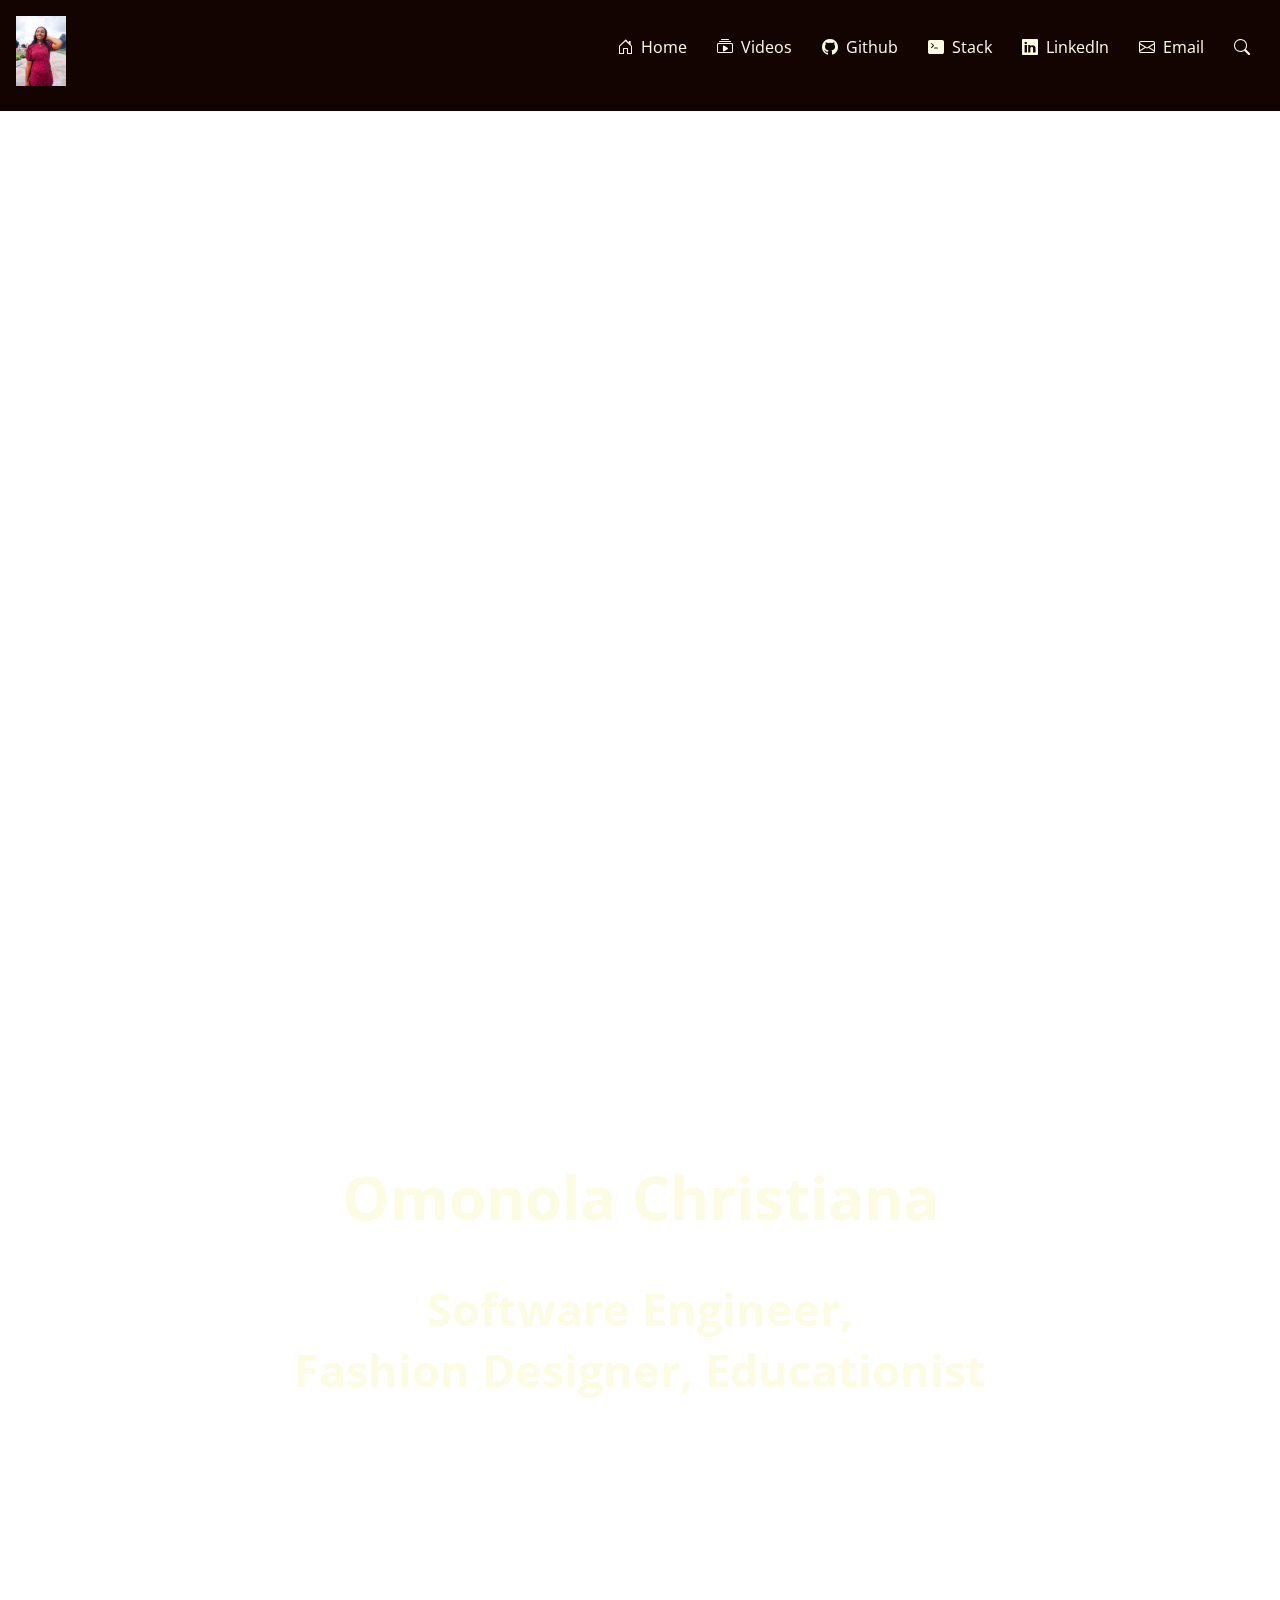
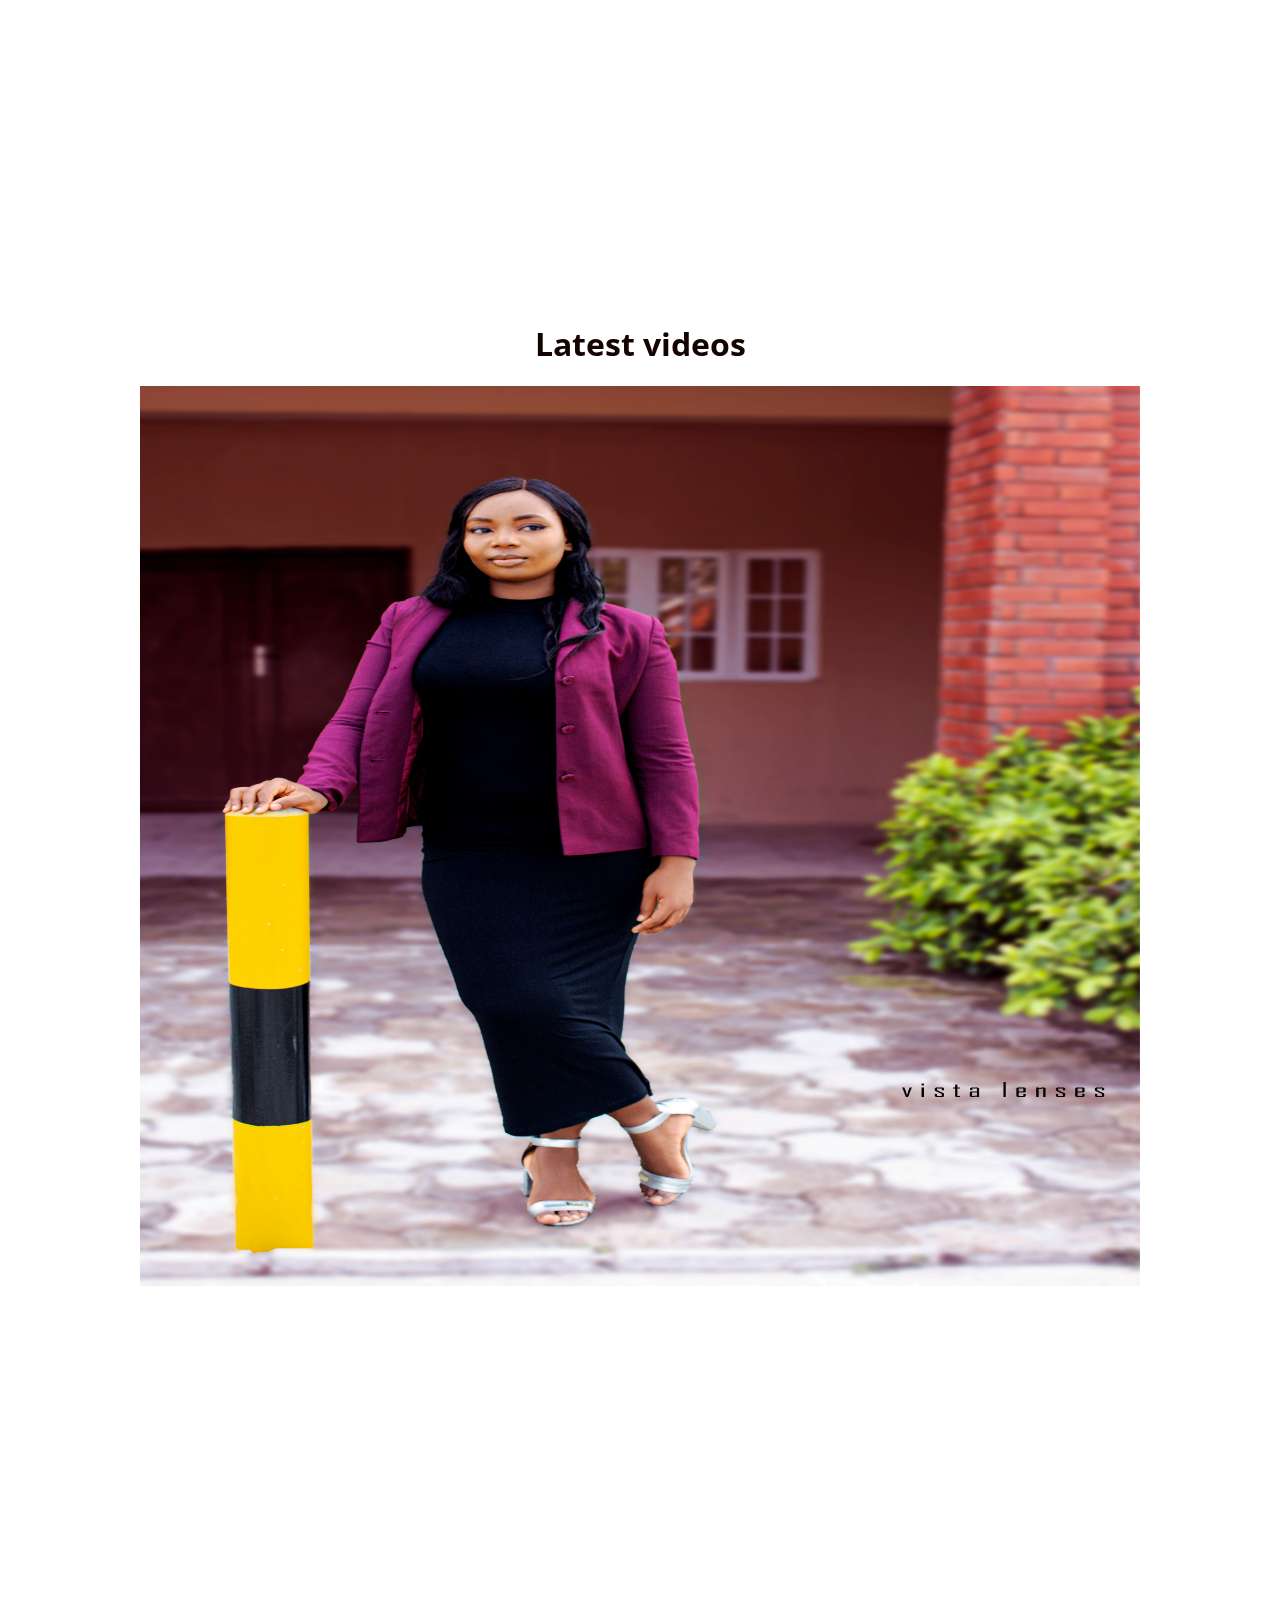
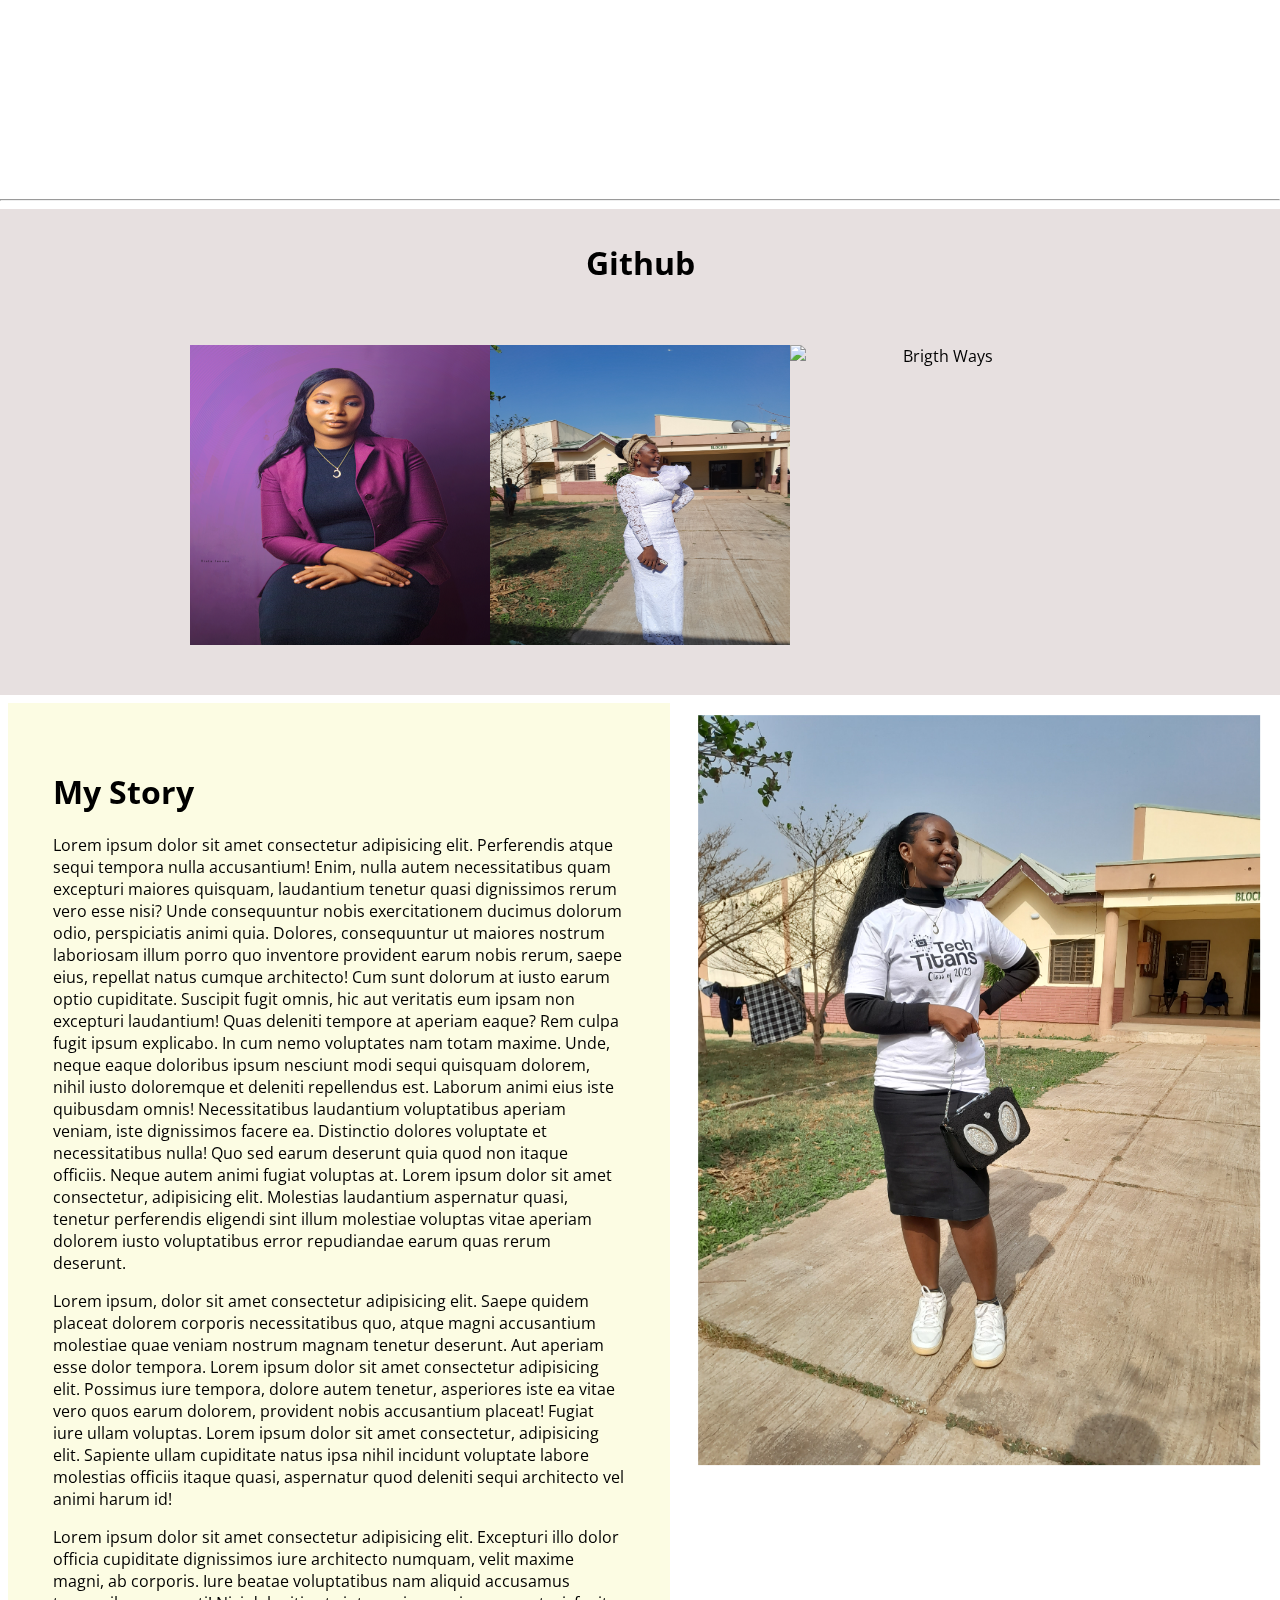
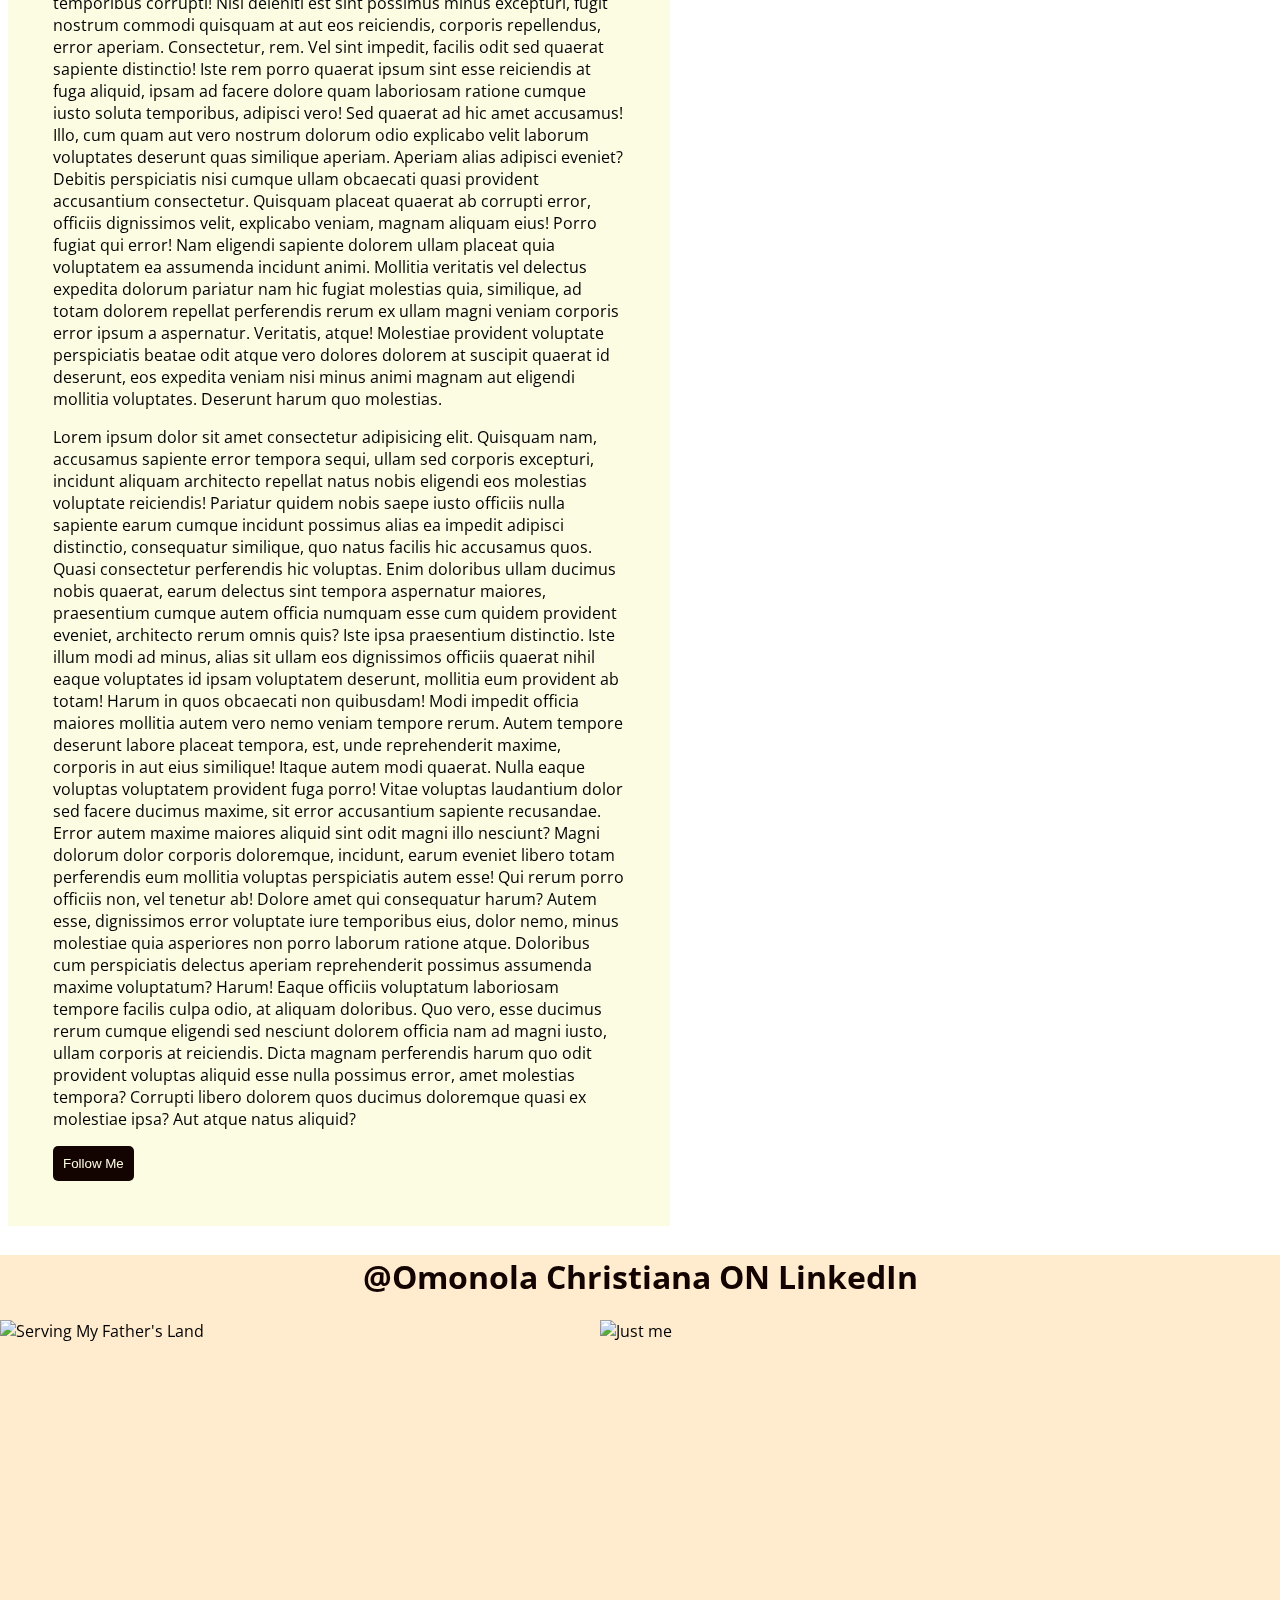
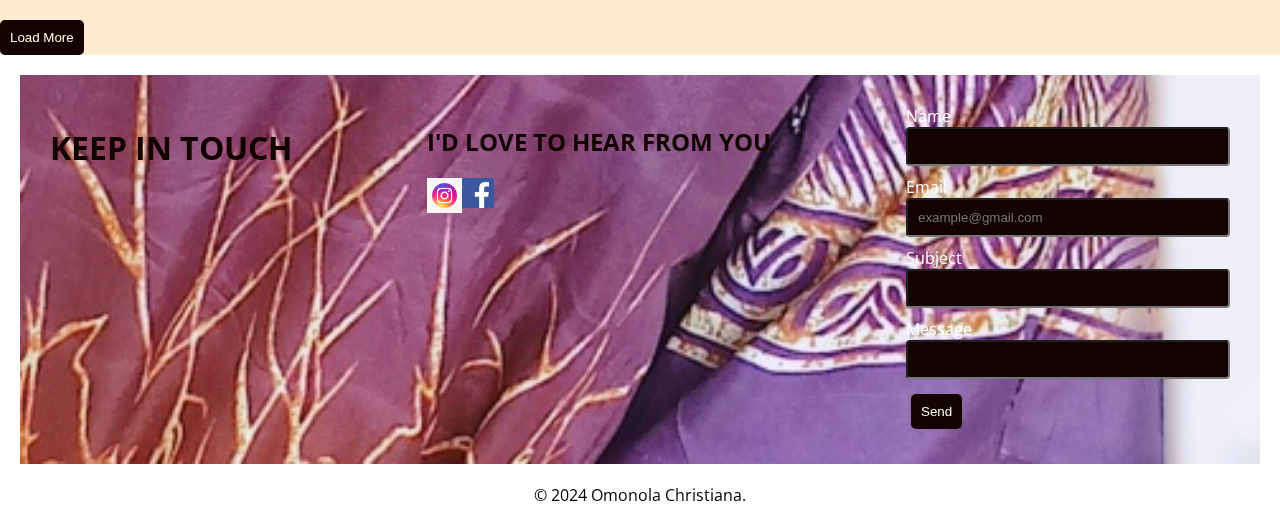
==== commit 71621e59: "icon added" ====
--- a/pages/index.html
+++ b/pages/index.html
@@ -8,30 +8,35 @@
 <link rel="preconnect" href="https://fonts.gstatic.com" crossorigin>
 <link href="https://fonts.googleapis.com/css2?family=Open+Sans:ital,wght@0,300..800;1,300..800&display=swap" rel="stylesheet">
 <link rel="stylesheet" href="https://fonts.googleapis.com/css2?family=Material+Symbols+Outlined:opsz,wght,FILL,GRAD@24,400,0,0" />
+<link rel="stylesheet" href="https://cdn.jsdelivr.net/npm/bootstrap-icons@1.11.3/font/bootstrap-icons.min.css">
+
     <link rel="stylesheet" href="../css/index.css">
 </head>
 <body>
     <nav class="resize">
         <h1><img src="../images/IMG_9138copy_1.jpg" alt="Welcome" height="70"></h1>
         <ul>
-            <li><span class="material-symbols-outlined">
-                home
-                </span><a href="#home">Home</a></li>
-            <li><a href="#videos">Videos</a></li>
-            <li><a href="#github">Github</a></li>
-            <li><a href="#stack">Stack</a>
+            <li></span><a href="#home"><span class="icon"><i class="bi bi-house-door"></i></span>Home</a></li>
+            <li><a href="#videos"><span class="icon"><i class="bi bi-collection-play"></i></span>Videos</a></li>
+            <li><a href="#github"> <span class="icon"><i class="bi bi-github"></i></span>Github</a></li>
+            <li><a href="#stack"><span class="icon"><i class="bi bi-terminal-fill"></i></span>Stack</a>
             </li>
-            <li><a href="#linked">LinkedIn</a></li>
-            <li><a href="#email">Email</a></li>
+            <li><a href="#linked"><span class="icon"><i class="bi bi-linkedin"></i></span>LinkedIn</a></li>
+            <li><a href="#email"><span class="icon"><i class="bi bi-envelope"></i></span>Email</a></li>
+            <li><a href="#"><i class="bi bi-search"></i></a></li>
+            
         </ul>
     </nav>
     <div id="home">
-        <video width="400" height="400" autoplay muted loop>
+        <video width="1000" height="1000" autoplay muted loop id="background-video">
             <source src="../images/VID_20230625_155905.mp4">
             Your browser does not support the video tag.
         </video>
-        <h1>Omonola Christiana</h1>
-        <h2>Software Engineer, Fashion Designer, Educationist </h2>
+        <div class="tiana">
+            <h1>Omonola Christiana</h1>
+            <h2>Software Engineer, <br>Fashion Designer, Educationist </h2>
+
+        </div>
         <!-- <div>
             
         </div> -->
--- a/css/index.css
+++ b/css/index.css
@@ -44,18 +44,32 @@
 }
 html{scroll-behavior: smooth;}
 #home{
+    position: relative;
     justify-content: center;
     align-content: center;
     text-align: center;
-    /* background-image: url('../images/IMG-20230626-WA0024.jpg');
-    background-size: cover; */
+}
+
+#background-video {
+    position: absolute;
+    top: 0;
+    left: 0;
+    /* width:; */
+    /* height%; */
+    object-fit: cover;
+    z-index: -1;
+    }
+.tiana{
+    margin-bottom: 500px !important;
+    color: #FCFCE3;
+    font-size: 30px;
 }
 #home video{
     object-fit: cover;
     position: sticky;
     top: 5%;
     z-index: -1;
-}
+ }
 #videos{
     justify-content: center;
     align-content: center;
@@ -90,11 +104,14 @@
 }
 #stack .writeup{
     background-color:#FCFCE3;
+    margin: 8px;
+    padding: 45px;
 }
 #stack img{
     position: sticky;
     top: 0%;
     z-index: -1;
+    padding: 20px;
 }
 #stack button{
     background-color: #140401;
@@ -138,24 +155,30 @@
 
 #email{
     justify-content: center;
-    align-items: center;
-    text-align: center;
+    /* align-items: center; */
+    /* text-align: center; */
     background-image: url(../images/IMG-20230626-WA0024.jpg);
     background-size: cover;
+    background-position:bottom center;
+    padding: 30px;
+    margin: 20px;
 }
 #email .contact{
     display: flex;
     color: #140401 ;
     justify-content:space-between ;
+
 }
 #email .socials{
     display: flex;
 }
 #email input{
     background-color:#140401 ;
+    color: white;
     width: 300px;
     margin-bottom: 10px;
     border-radius: 4px;
+    padding: 10px;
 }
 #email button{
     background-color:#140401 ;
@@ -178,3 +201,12 @@
 }
 
 
+
+
+.icon{
+    margin-right: 8px;
+}
+
+.details label{
+    color: white;
+}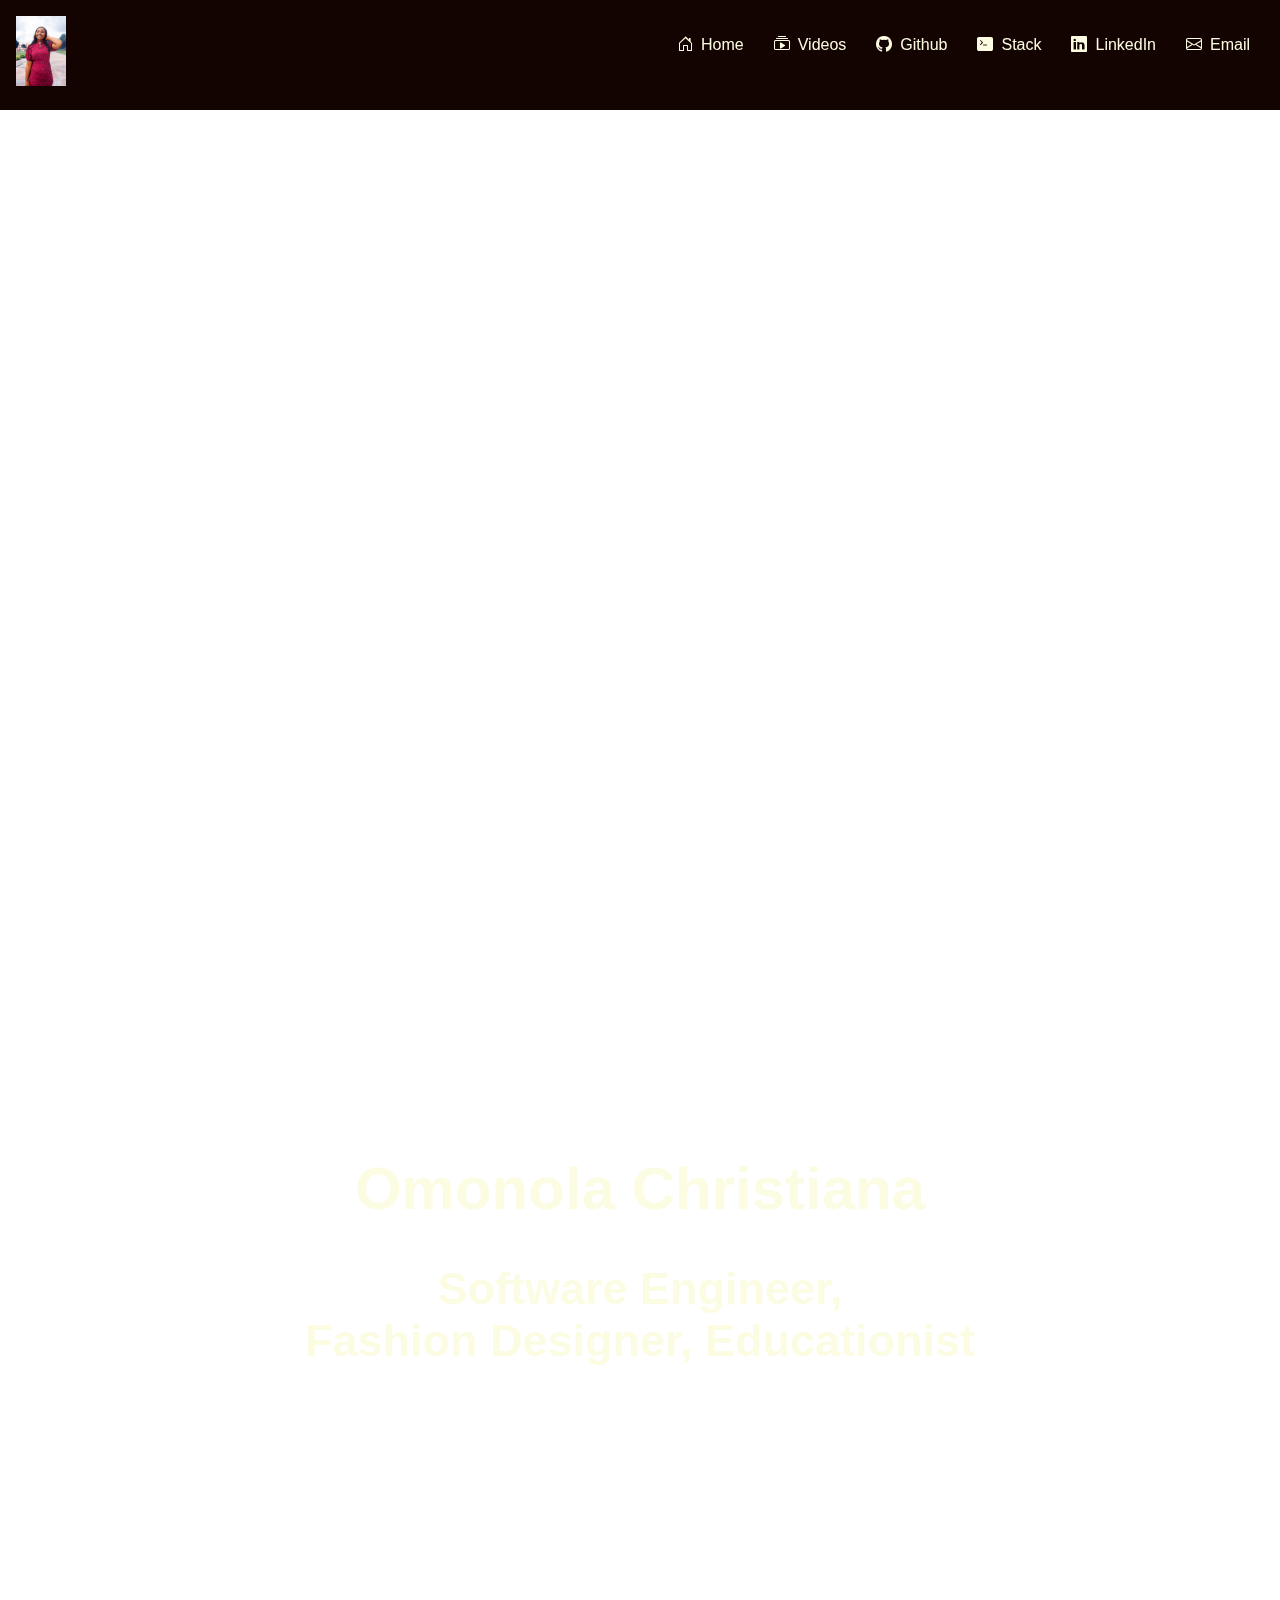
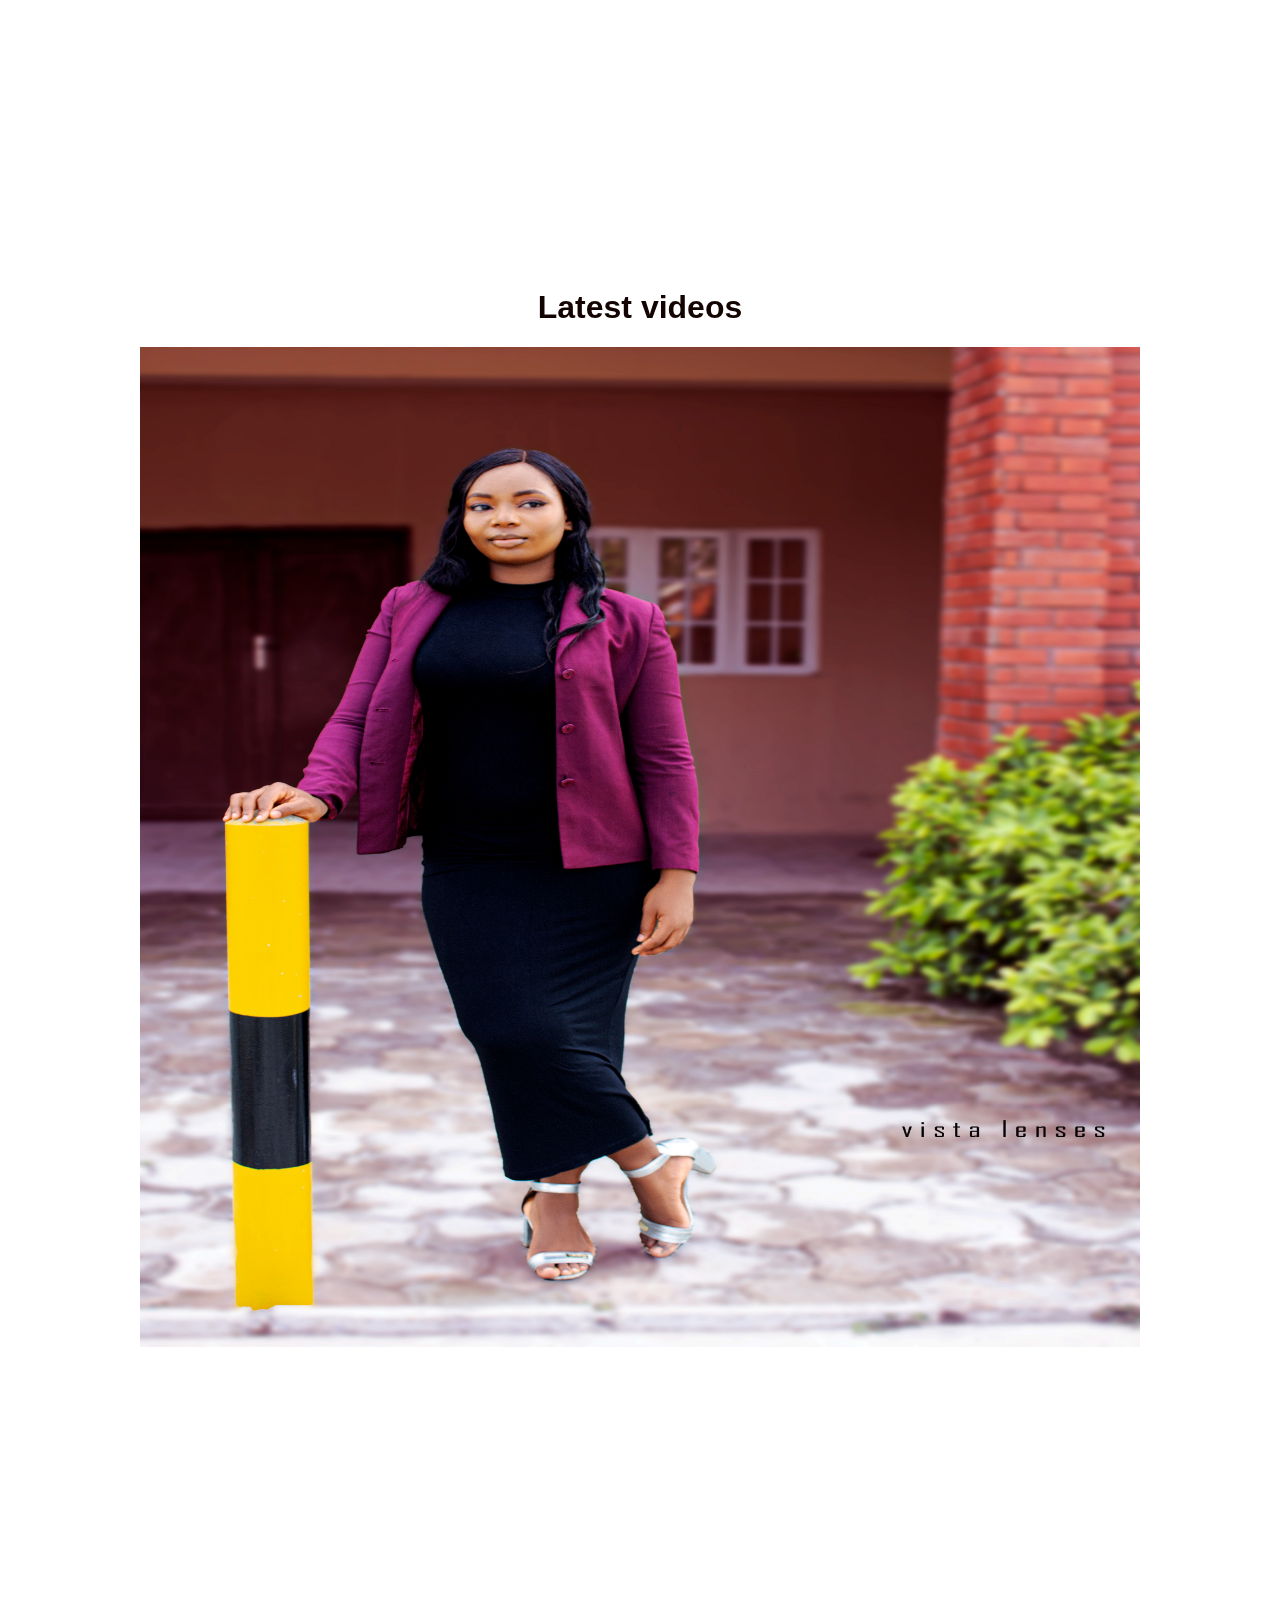
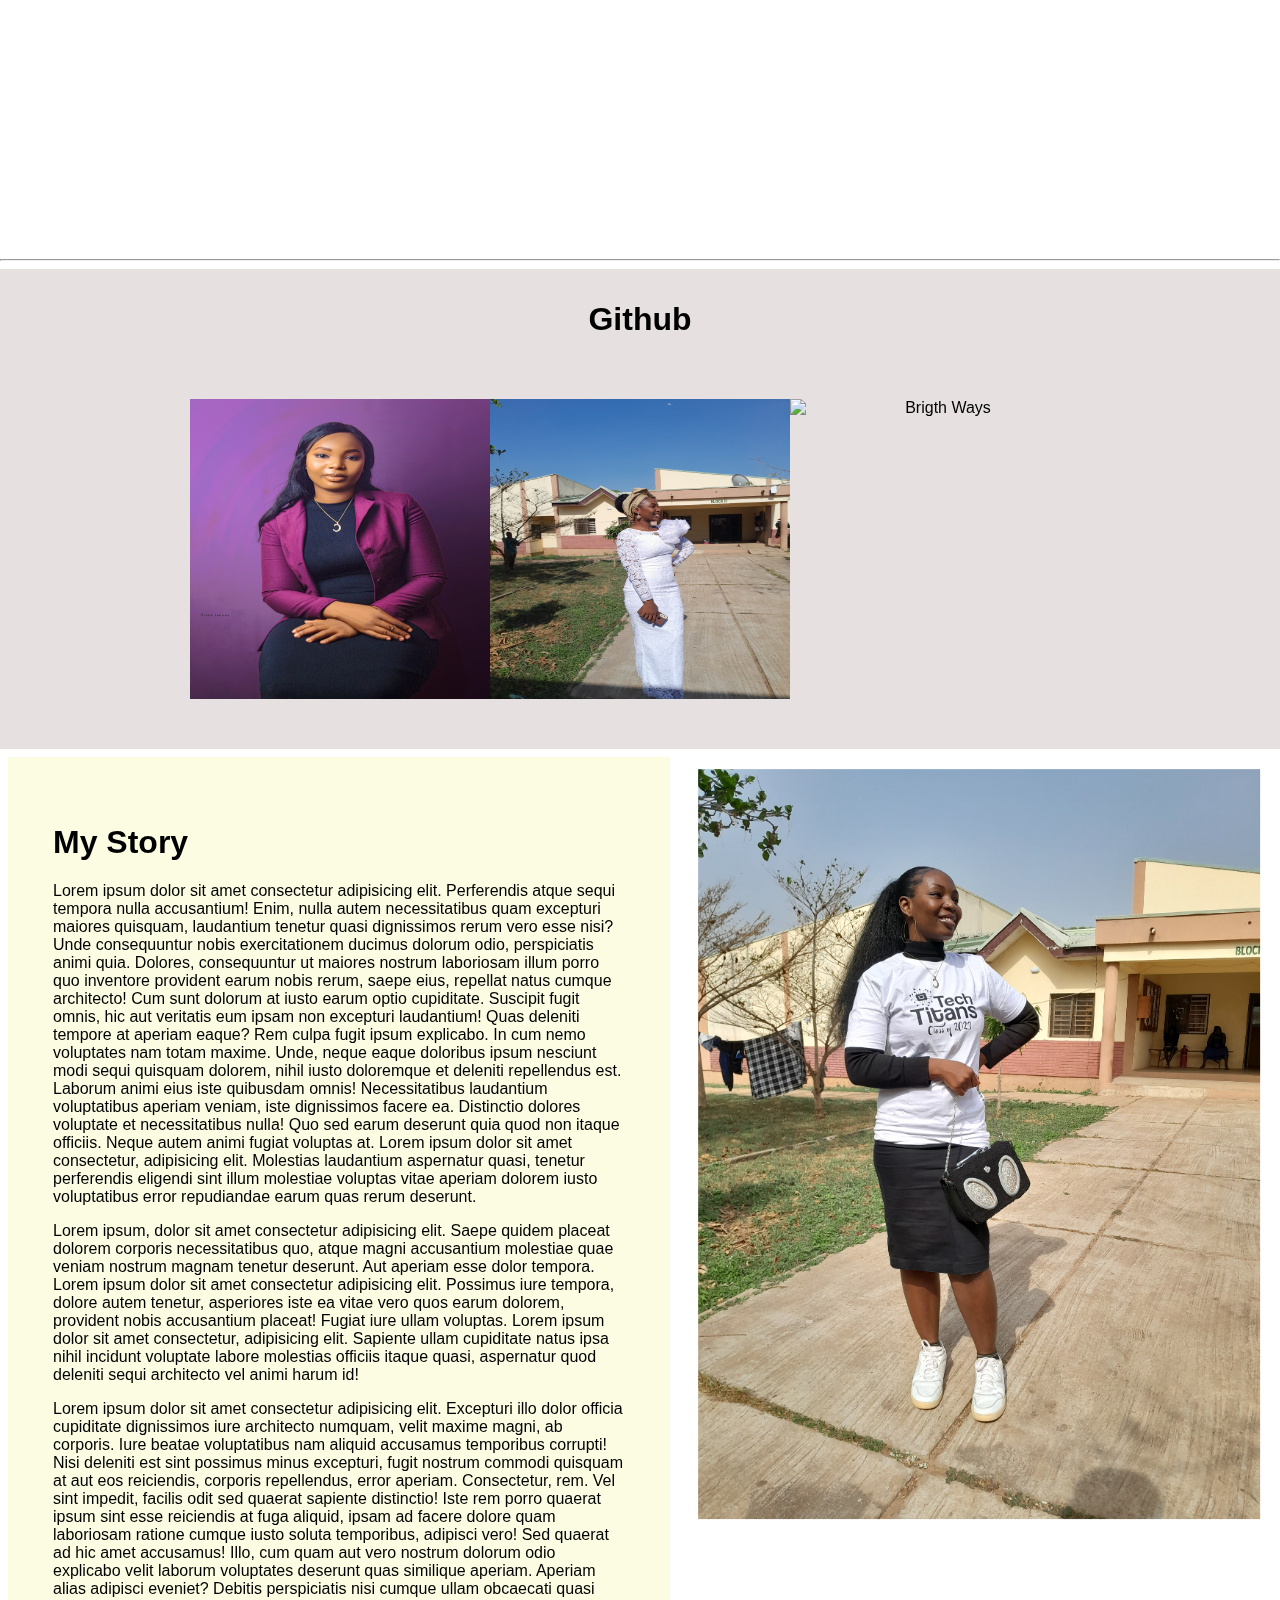
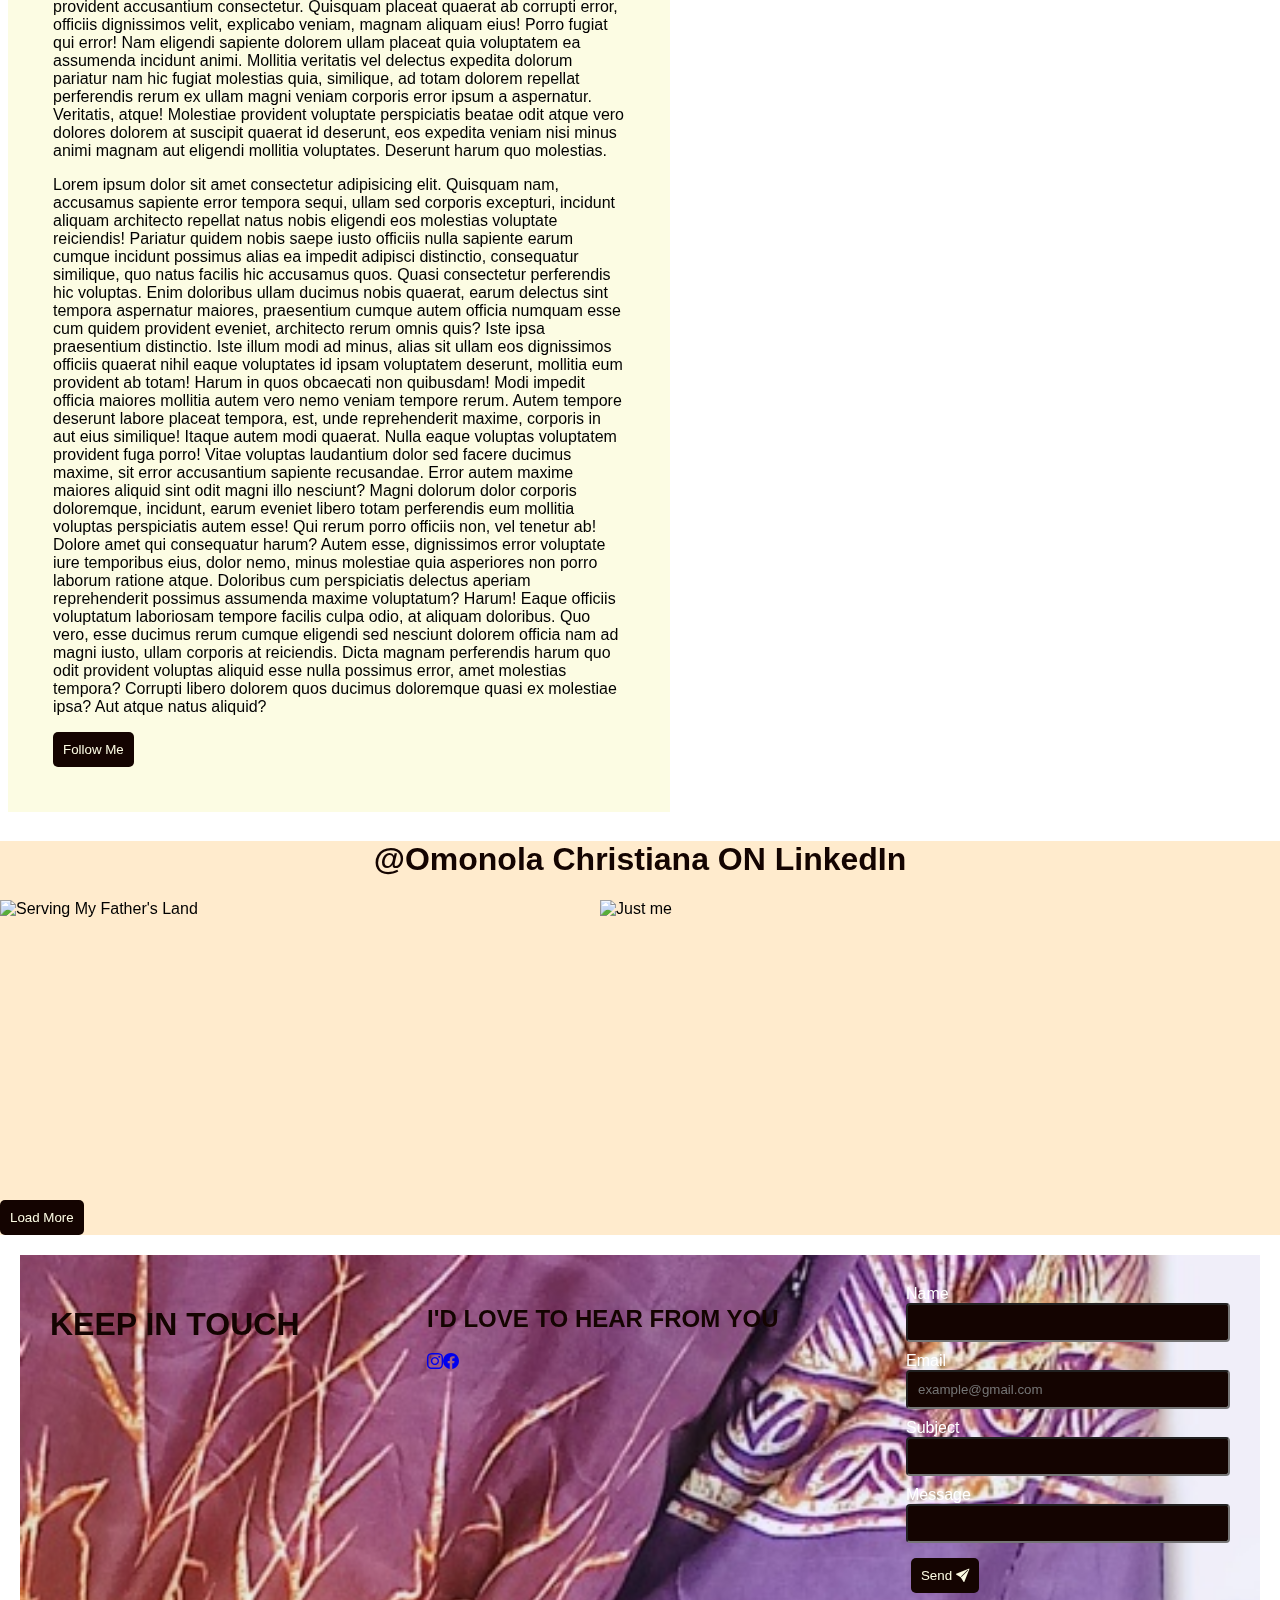
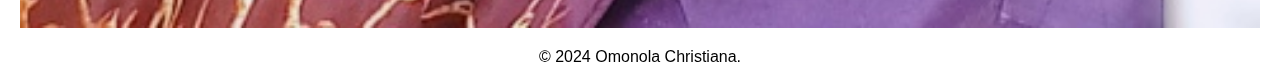
==== commit 3d850425: "icon added" ====
--- a/pages/index.html
+++ b/pages/index.html
@@ -6,8 +6,8 @@
     <title>Christian Omonola|Tech Enthusiast|Fashion designer|Educationist </title>
     <link rel="preconnect" href="https://fonts.googleapis.com">
 <link rel="preconnect" href="https://fonts.gstatic.com" crossorigin>
-<link href="https://fonts.googleapis.com/css2?family=Open+Sans:ital,wght@0,300..800;1,300..800&display=swap" rel="stylesheet">
-<link rel="stylesheet" href="https://fonts.googleapis.com/css2?family=Material+Symbols+Outlined:opsz,wght,FILL,GRAD@24,400,0,0" />
+<!-- <link href="https://fonts.googleapis.com/css2?family=Open+Sans:ital,wght@0,300..800;1,300..800&display=swap" rel="stylesheet">
+<link rel="stylesheet" href="https://fonts.googleapis.com/css2?family=Material+Symbols+Outlined:opsz,wght,FILL,GRAD@24,400,0,0" /> -->
 <link rel="stylesheet" href="https://cdn.jsdelivr.net/npm/bootstrap-icons@1.11.3/font/bootstrap-icons.min.css">
 
     <link rel="stylesheet" href="../css/index.css">
@@ -23,8 +23,6 @@
             </li>
             <li><a href="#linked"><span class="icon"><i class="bi bi-linkedin"></i></span>LinkedIn</a></li>
             <li><a href="#email"><span class="icon"><i class="bi bi-envelope"></i></span>Email</a></li>
-            <li><a href="#"><i class="bi bi-search"></i></a></li>
-            
         </ul>
     </nav>
     <div id="home">
@@ -43,7 +41,7 @@
     </div>
     <div id="videos">
         <h1>Latest videos</h1>
-        <img src="../images/IMG_9174vista_2.jpg" alt="background image" width="1000" height="900">
+        <img src="../images/IMG_9174vista_2.jpg" alt="background image" width="1000" height="1000">
         <div class="myvideos">
             <video height="500" width="500" autoplay muted loop>
                 <source src="../images/VID-20231224-WA0066.mp4">
@@ -117,8 +115,8 @@
             <div>
                 <h2>I'D LOVE TO HEAR FROM YOU</h2>
                 <div class="socials">
-                    <a href="https://www.instagram.com/christy_adeyemi?igsh=MWM2MWhzZWg2MHdydg"><img src="../images/instalogo.jpg" height="35"></a>
-                    <a href="https://web.facebook.com/omonola.christiana"><img src="../images/facebooklogo.png" height="30"></a>
+                    <a href="https://www.instagram.com/christy_adeyemi?igsh=MWM2MWhzZWg2MHdydg"><i class="bi bi-instagram"></i></a>
+                    <a href="https://web.facebook.com/omonola.christiana"><i class="bi bi-facebook"></i></a>
                 </div>
             </div>
             <div class="details">
@@ -131,7 +129,7 @@
                     <input type="text" id="required" name="subject"><br>
                     <label for="message">Message</label><br>
                     <input type="text" id="required" name="message"><br>
-                    <button type="submit">Send</button>
+                    <button type="submit">Send <i class="bi bi-send-fill"></i></button>
                 </form>
             </div>
         </div>
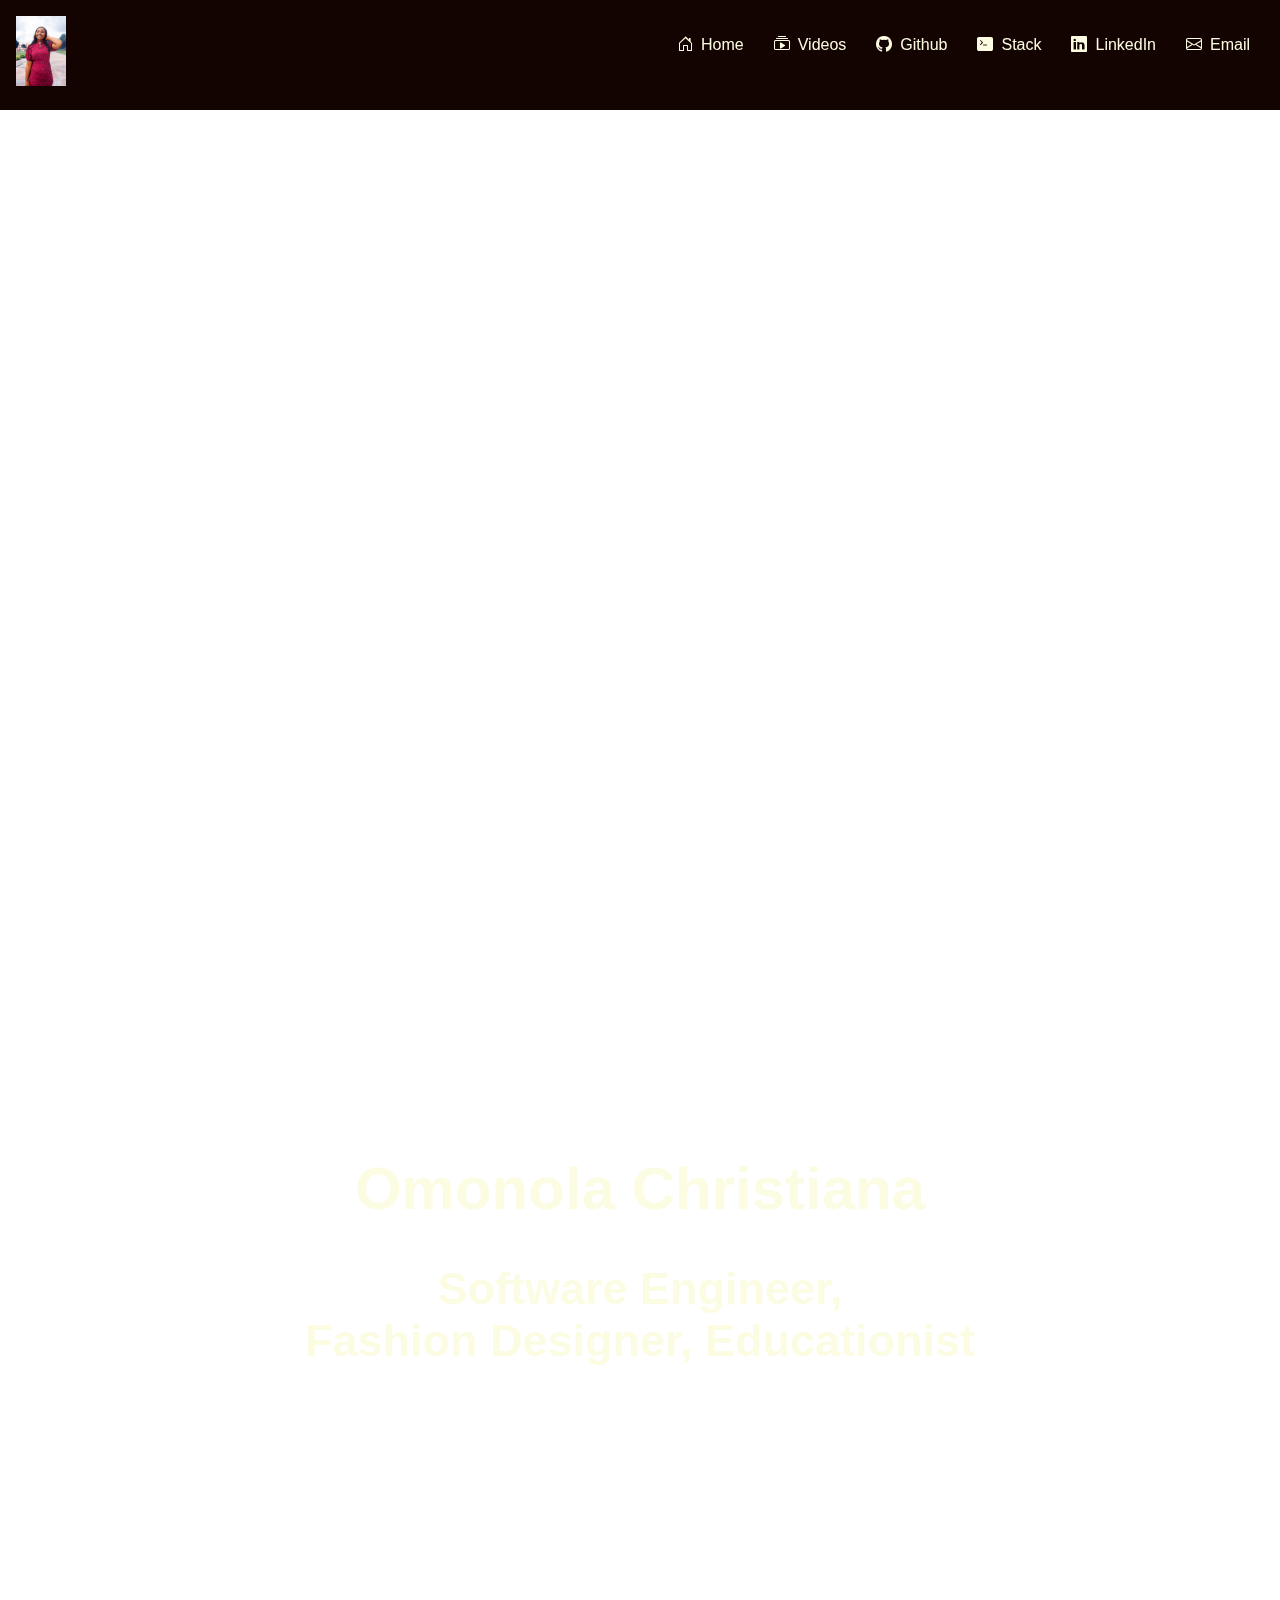
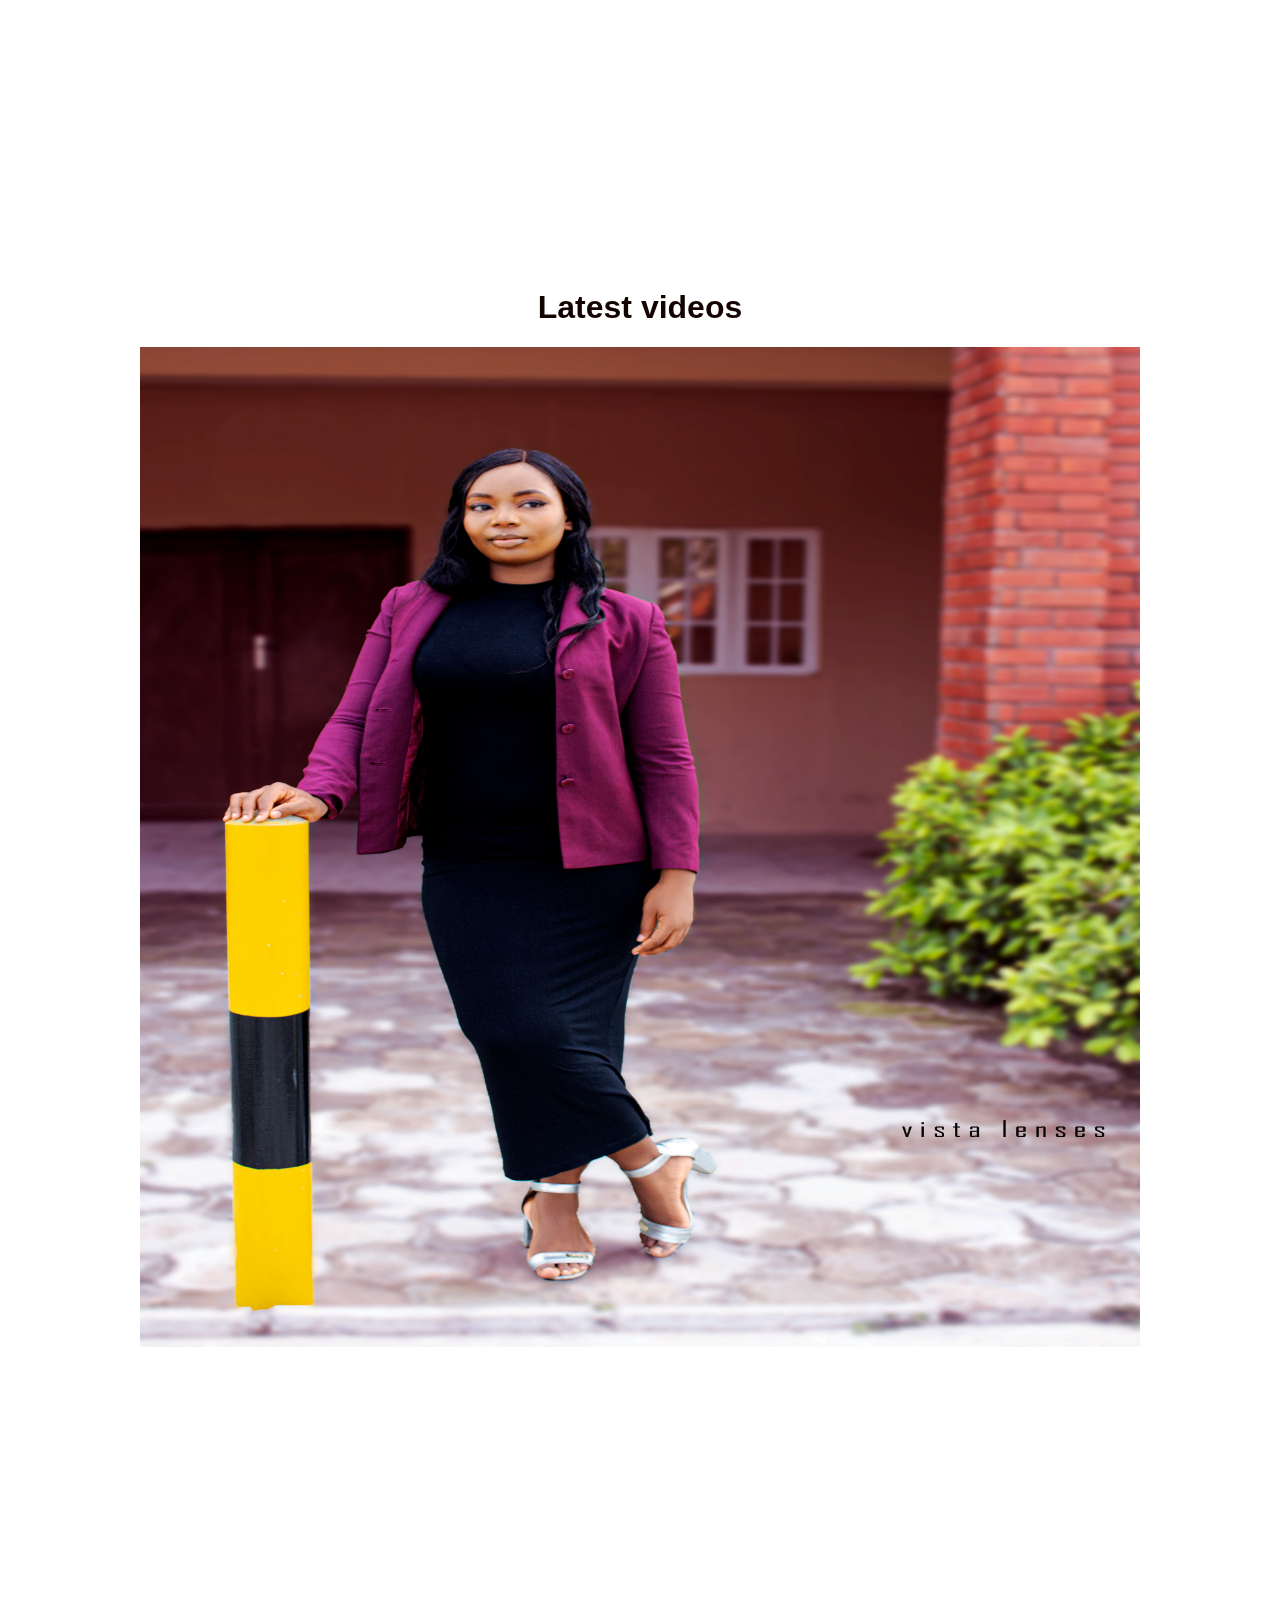
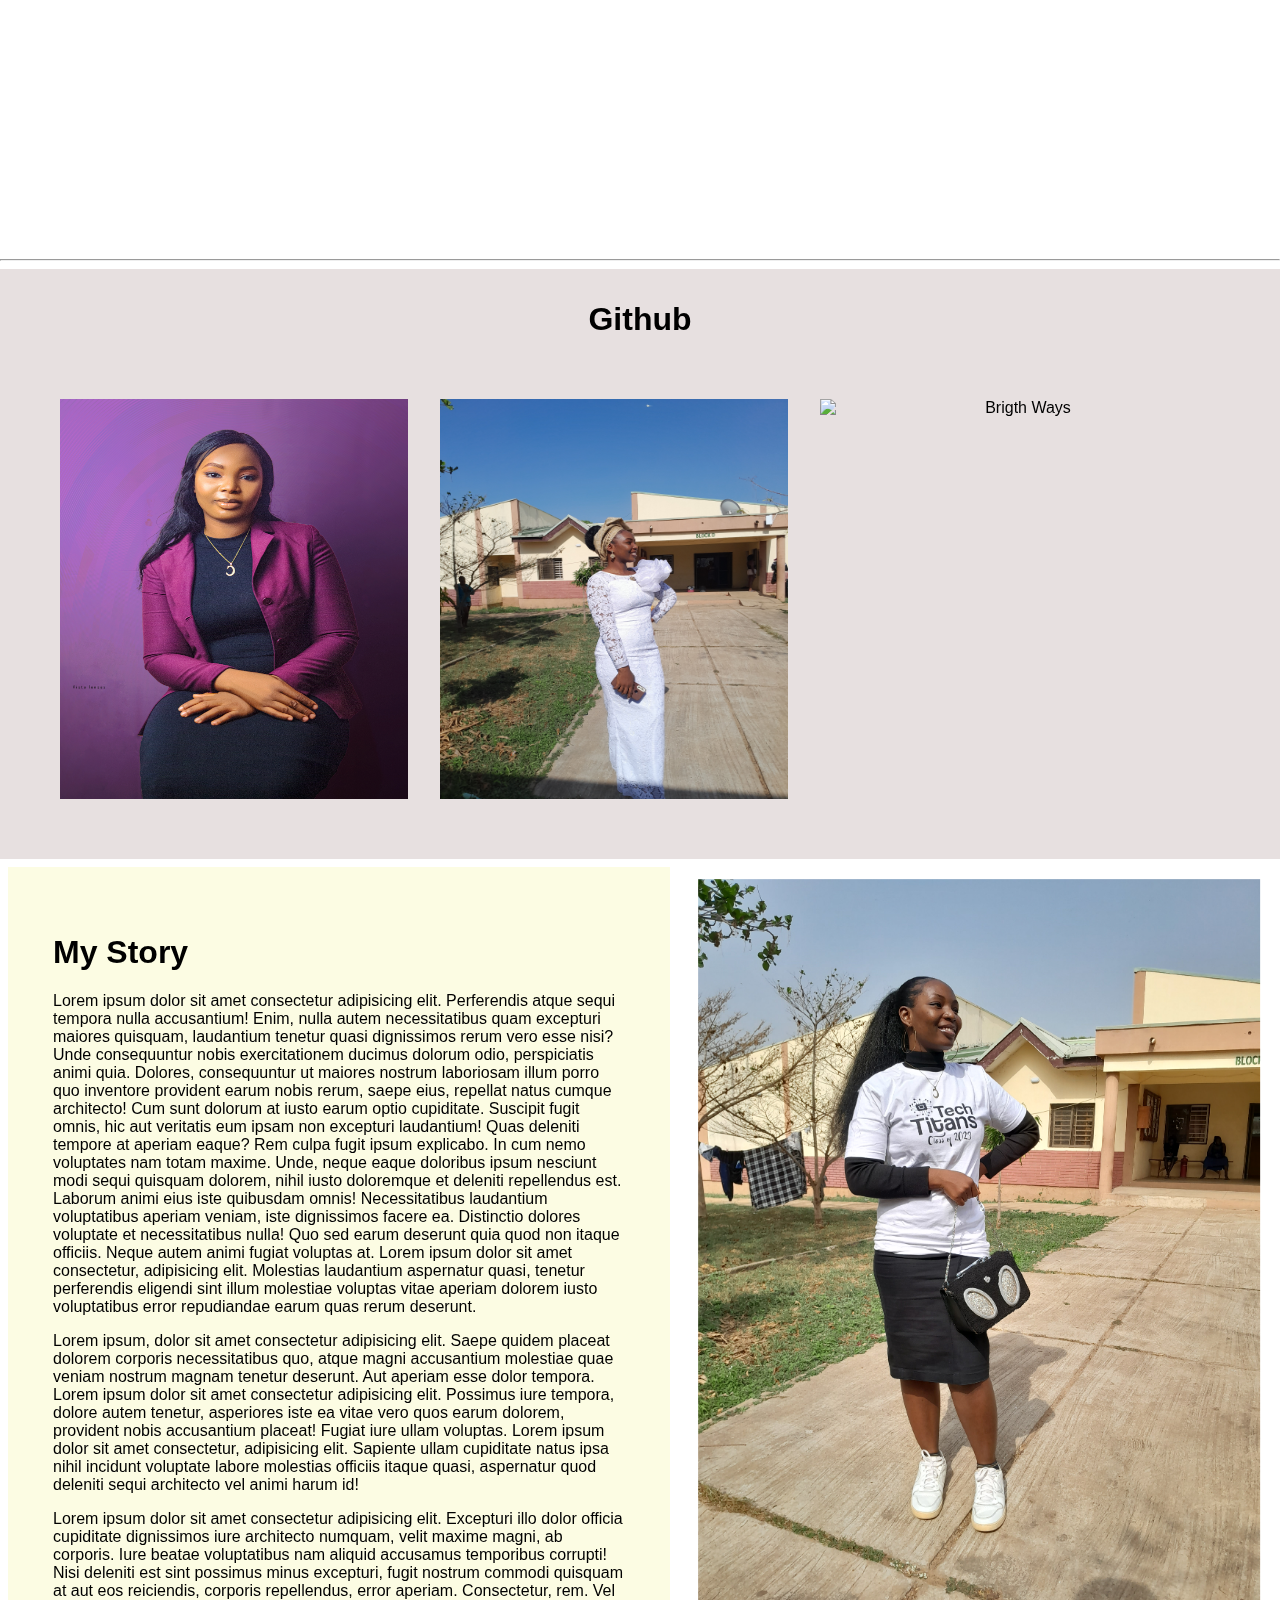
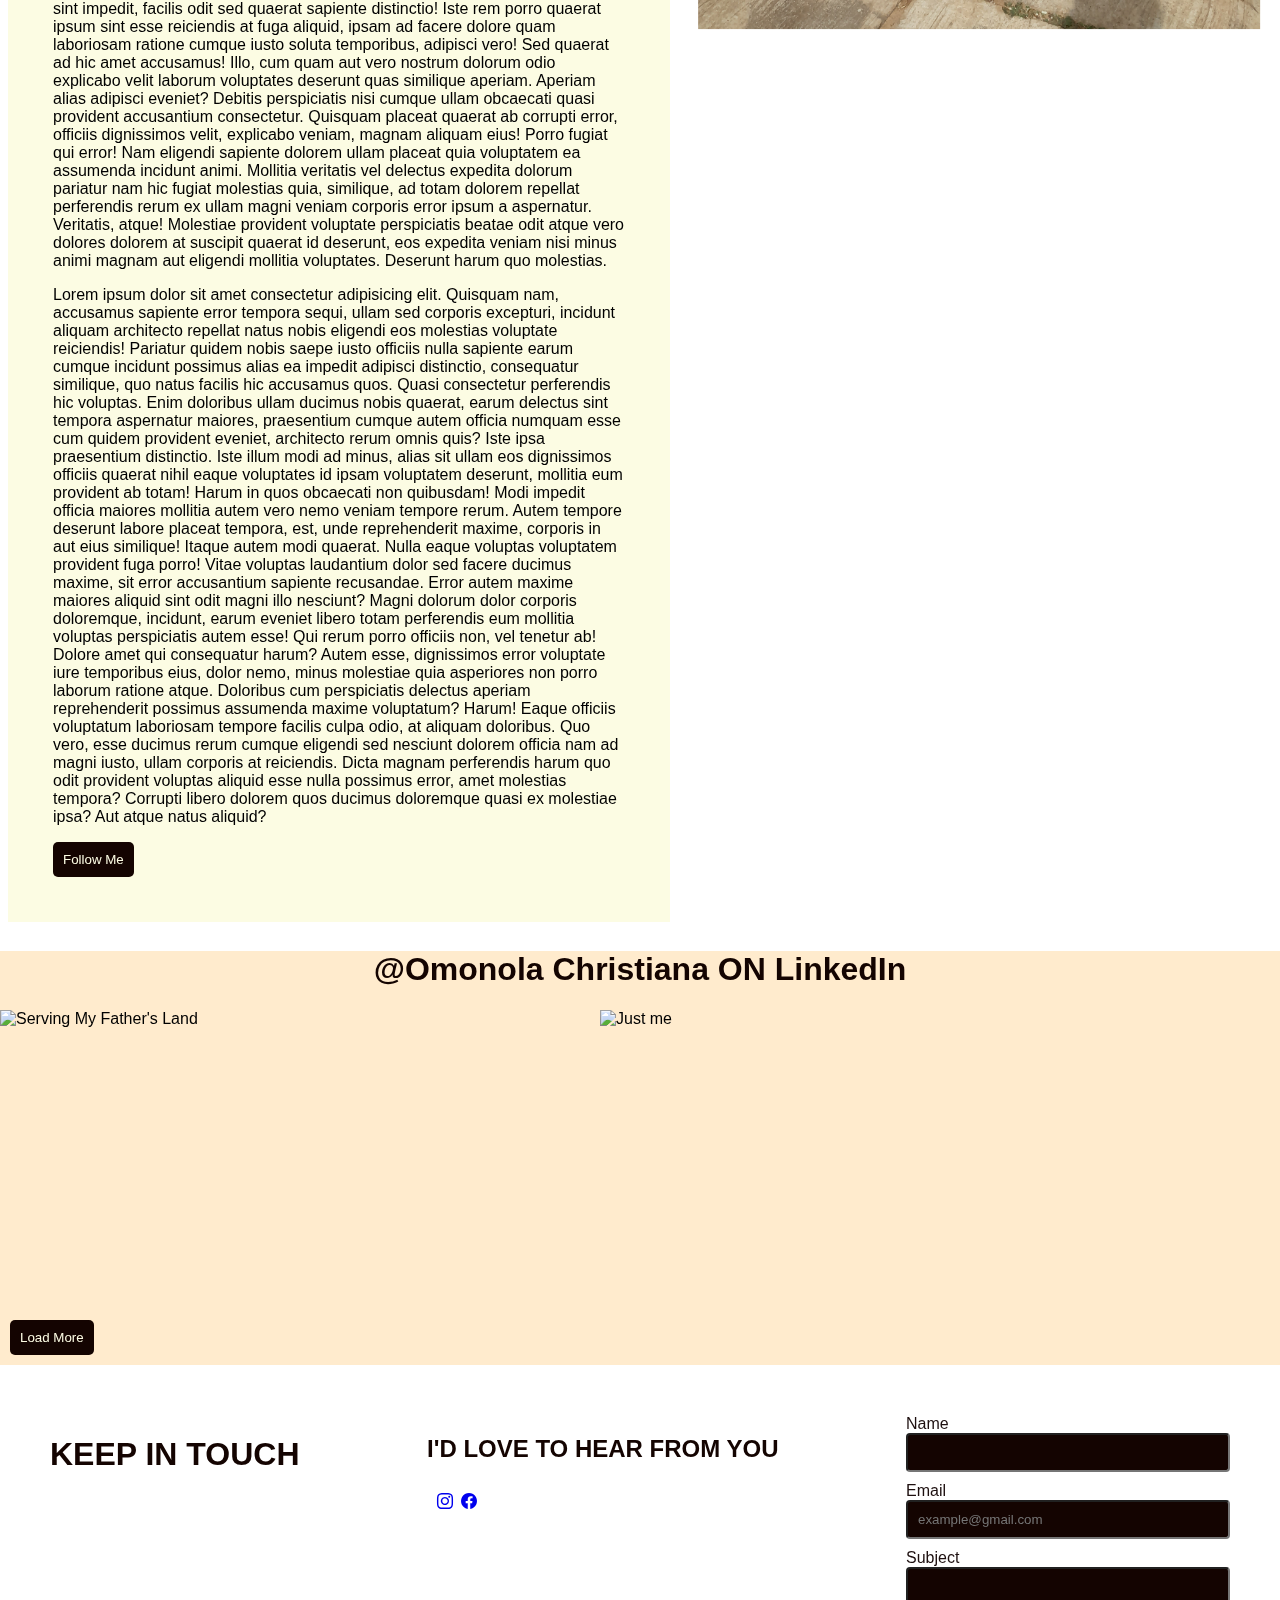
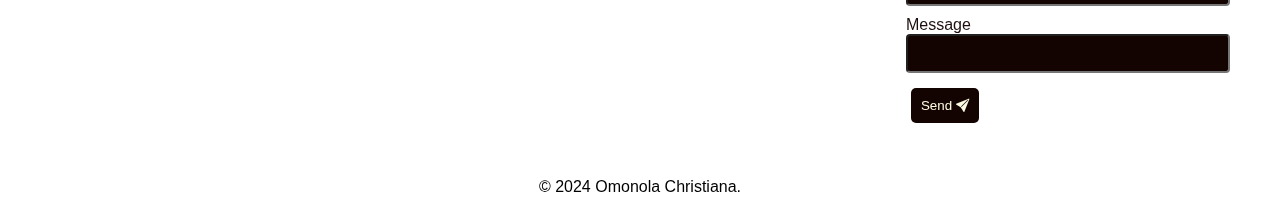
==== commit 6d9b0b16: "few corrections made and responsivenes is been worked on" ====
--- a/pages/index.html
+++ b/pages/index.html
@@ -21,7 +21,7 @@
             <li><a href="#github"> <span class="icon"><i class="bi bi-github"></i></span>Github</a></li>
             <li><a href="#stack"><span class="icon"><i class="bi bi-terminal-fill"></i></span>Stack</a>
             </li>
-            <li><a href="#linked"><span class="icon"><i class="bi bi-linkedin"></i></span>LinkedIn</a></li>
+            <li><a href="#linkedin"><span class="icon"><i class="bi bi-linkedin"></i></span>LinkedIn</a></li>
             <li><a href="#email"><span class="icon"><i class="bi bi-envelope"></i></span>Email</a></li>
         </ul>
     </nav>
@@ -60,9 +60,9 @@
     <div id="github">
         <h1>Github</h1>
         <div>
-            <img src="../images/IMG_9083vista_1.jpg" alt="Boss Lady" height="300" width="300"><br>
-            <img src="../images/20231217_150800.jpg" alt="It's Me" height="300" width="300"><br></nr>
-            <img src="../images/IMG_20210713_153208_760.jpg" alt="Brigth Ways" height="300" width="300">
+            <img src="../images/IMG_9083vista_1.jpg" alt="Boss Lady" height="400" width="400"><br>
+            <img src="../images/20231217_150800.jpg" alt="It's Me" height="400" width="400"><br></nr>
+            <img src="../images/IMG_20210713_153208_760.jpg" alt="Brigth Ways" height="400" width="400">
         </div>
     </div>
         <div id="stack">
@@ -115,8 +115,8 @@
             <div>
                 <h2>I'D LOVE TO HEAR FROM YOU</h2>
                 <div class="socials">
-                    <a href="https://www.instagram.com/christy_adeyemi?igsh=MWM2MWhzZWg2MHdydg"><i class="bi bi-instagram"></i></a>
-                    <a href="https://web.facebook.com/omonola.christiana"><i class="bi bi-facebook"></i></a>
+                    <a href="https://www.instagram.com/christy_adeyemi?igsh=MWM2MWhzZWg2MHdydg"><span class="icon"><i class="bi bi-instagram"></i></span></a>
+                    <a href="https://web.facebook.com/omonola.christiana"><span class="icon"><i class="bi bi-facebook"></i></span></a>
                 </div>
             </div>
             <div class="details">
--- a/css/index.css
+++ b/css/index.css
@@ -42,6 +42,9 @@
     font-size: 20px;
     overflow: hidden;
 }
+.icon{
+    margin-right: 8px;
+}
 html{scroll-behavior: smooth;}
 #home{
     position: relative;
@@ -54,8 +57,8 @@
     position: absolute;
     top: 0;
     left: 0;
-    /* width:; */
-    /* height%; */
+    position: sticky;
+    top: 5%;
     object-fit: cover;
     z-index: -1;
     }
@@ -64,12 +67,7 @@
     color: #FCFCE3;
     font-size: 30px;
 }
-#home video{
-    object-fit: cover;
-    position: sticky;
-    top: 5%;
-    z-index: -1;
- }
+
 #videos{
     justify-content: center;
     align-content: center;
@@ -90,13 +88,18 @@
 #github{
     background-color: #e7e0e0;
     text-align: center;
+    justify-content: center;
+    align-items: center;
     padding: 10px;
 }
 
 #github div{
     display: flex;
-    justify-content: center;
+    /* justify-content: center;
+    align-items: center; */
     padding: 40px;
+    margin: 10px;
+    gap: 1rem;
 }
 
 #stack{
@@ -144,6 +147,7 @@
     background-color: #140401;
     color: #FCFCE3;
     padding: 10px;
+    margin: 10px;
     border-radius: 5px;   
     border: none;
 }
@@ -157,7 +161,7 @@
     justify-content: center;
     /* align-items: center; */
     /* text-align: center; */
-    background-image: url(../images/IMG-20230626-WA0024.jpg);
+    /* background-image: url(../images/IMG-20230626-WA0024.jpg); */
     background-size: cover;
     background-position:bottom center;
     padding: 30px;
@@ -171,6 +175,8 @@
 }
 #email .socials{
     display: flex;
+    padding: 10px;
+
 }
 #email input{
     background-color:#140401 ;
@@ -200,13 +206,43 @@
     text-align: center;
 }
 
-
-
-
-.icon{
-    margin-right: 8px;
-}
-
 .details label{
-    color: white;
+    color: rgb(29, 15, 15);
+}
+@media only screen and (max-width: 768px){
+    .resize{
+       display: none; 
+    }    
+    #background-video{
+        width: 100vw;
+        height: auto;
+    }
+    .tiana{
+        font-size: medium;
+    }
+    #videoes img{
+        width: 100%;
+        height: auto;
+    }
+    .myvideos{
+        display: block;
+    }
+    #github div{
+        display: block;
+    }
+    #github img{
+        width: 100%;
+        height: auto;
+    }
+    #stack img{
+        display: none;
+    }
+    #email .contact{
+        display: block;
+    }
+    #linkedin div{
+        display: block;
+    
+    }    
+
 }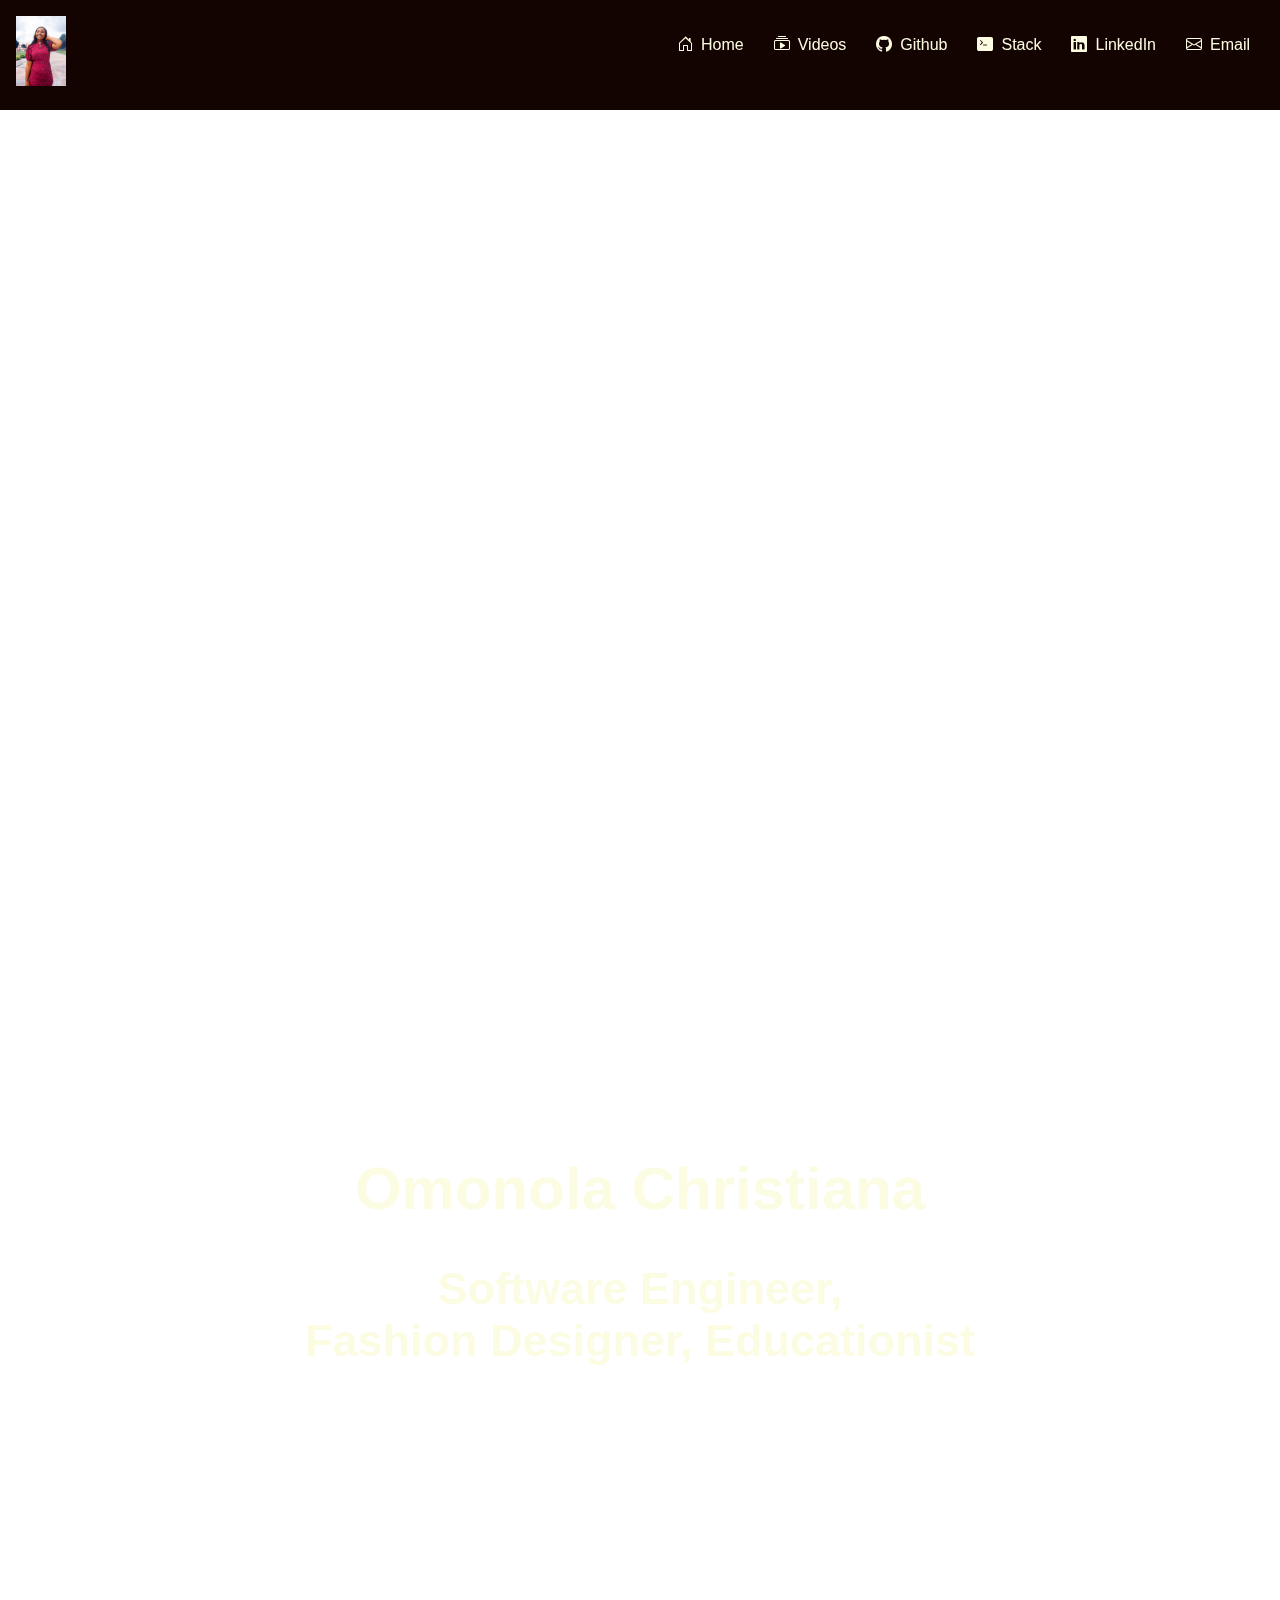
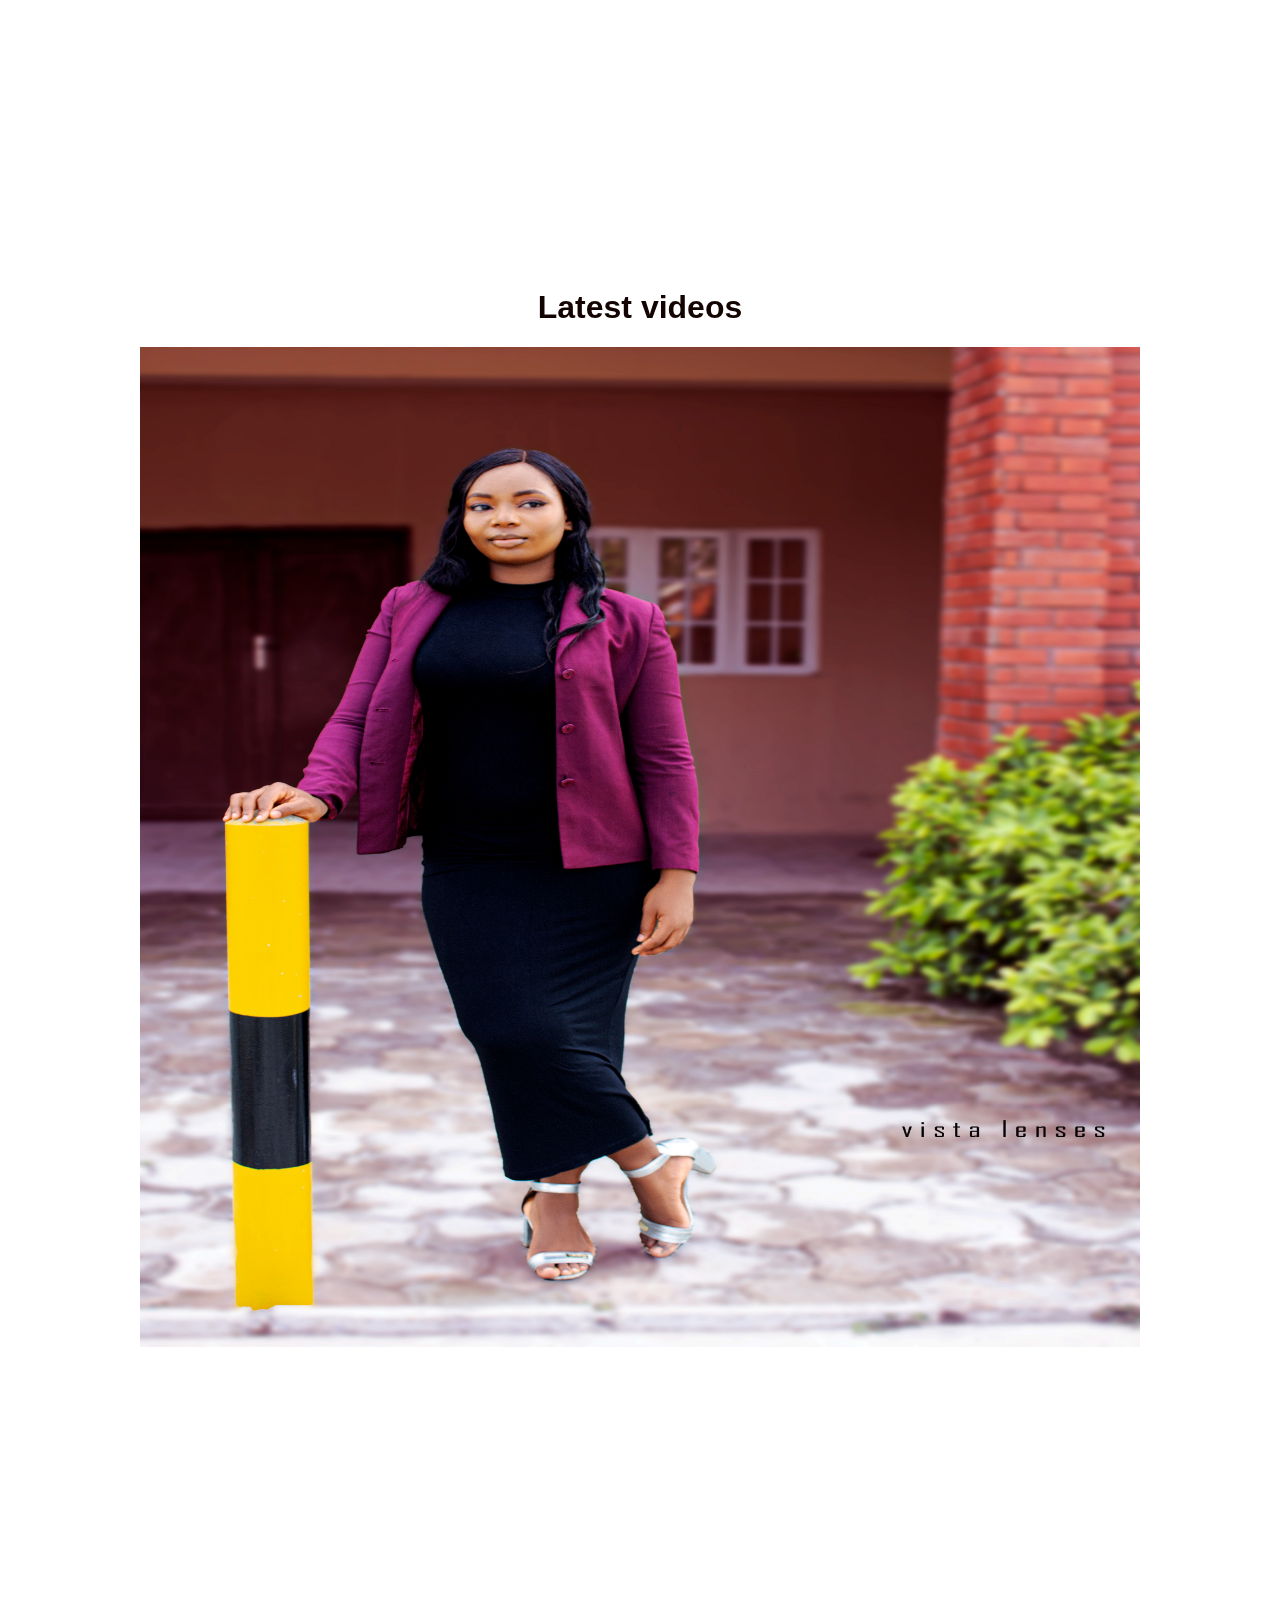
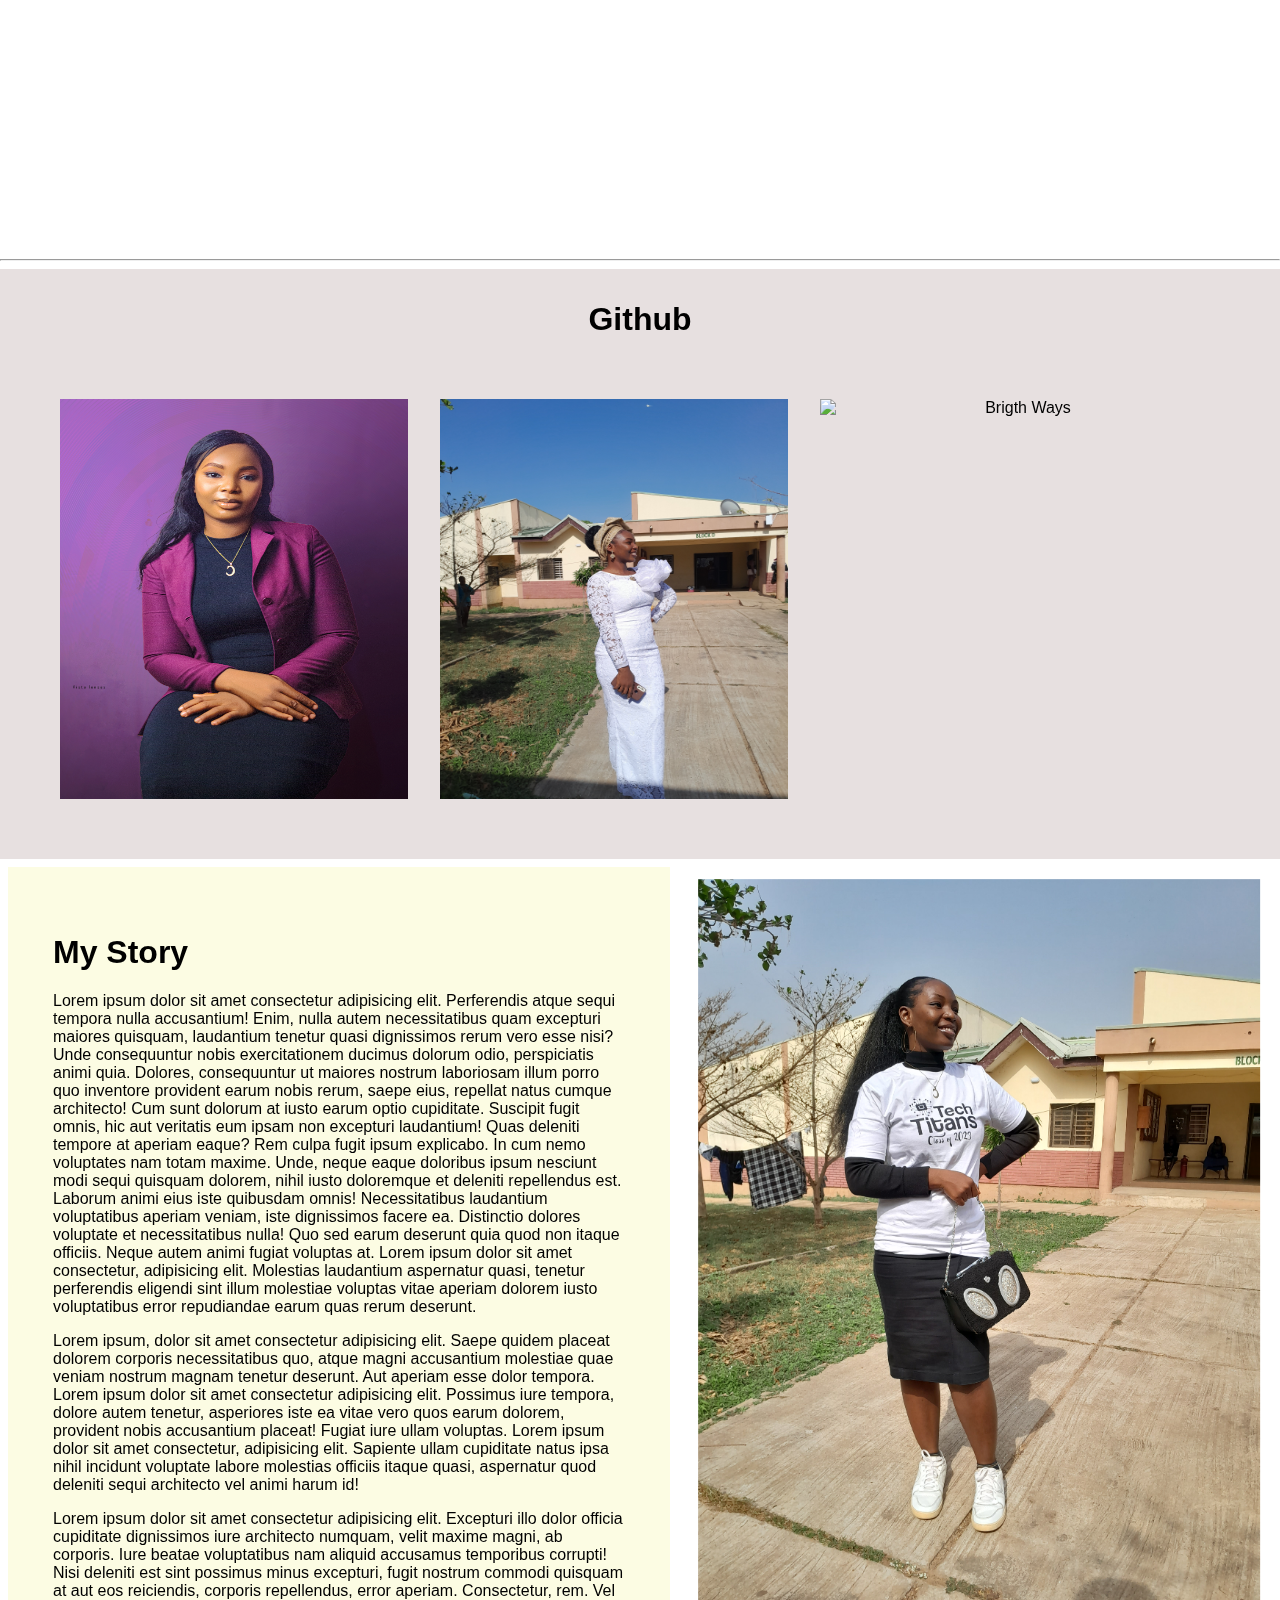
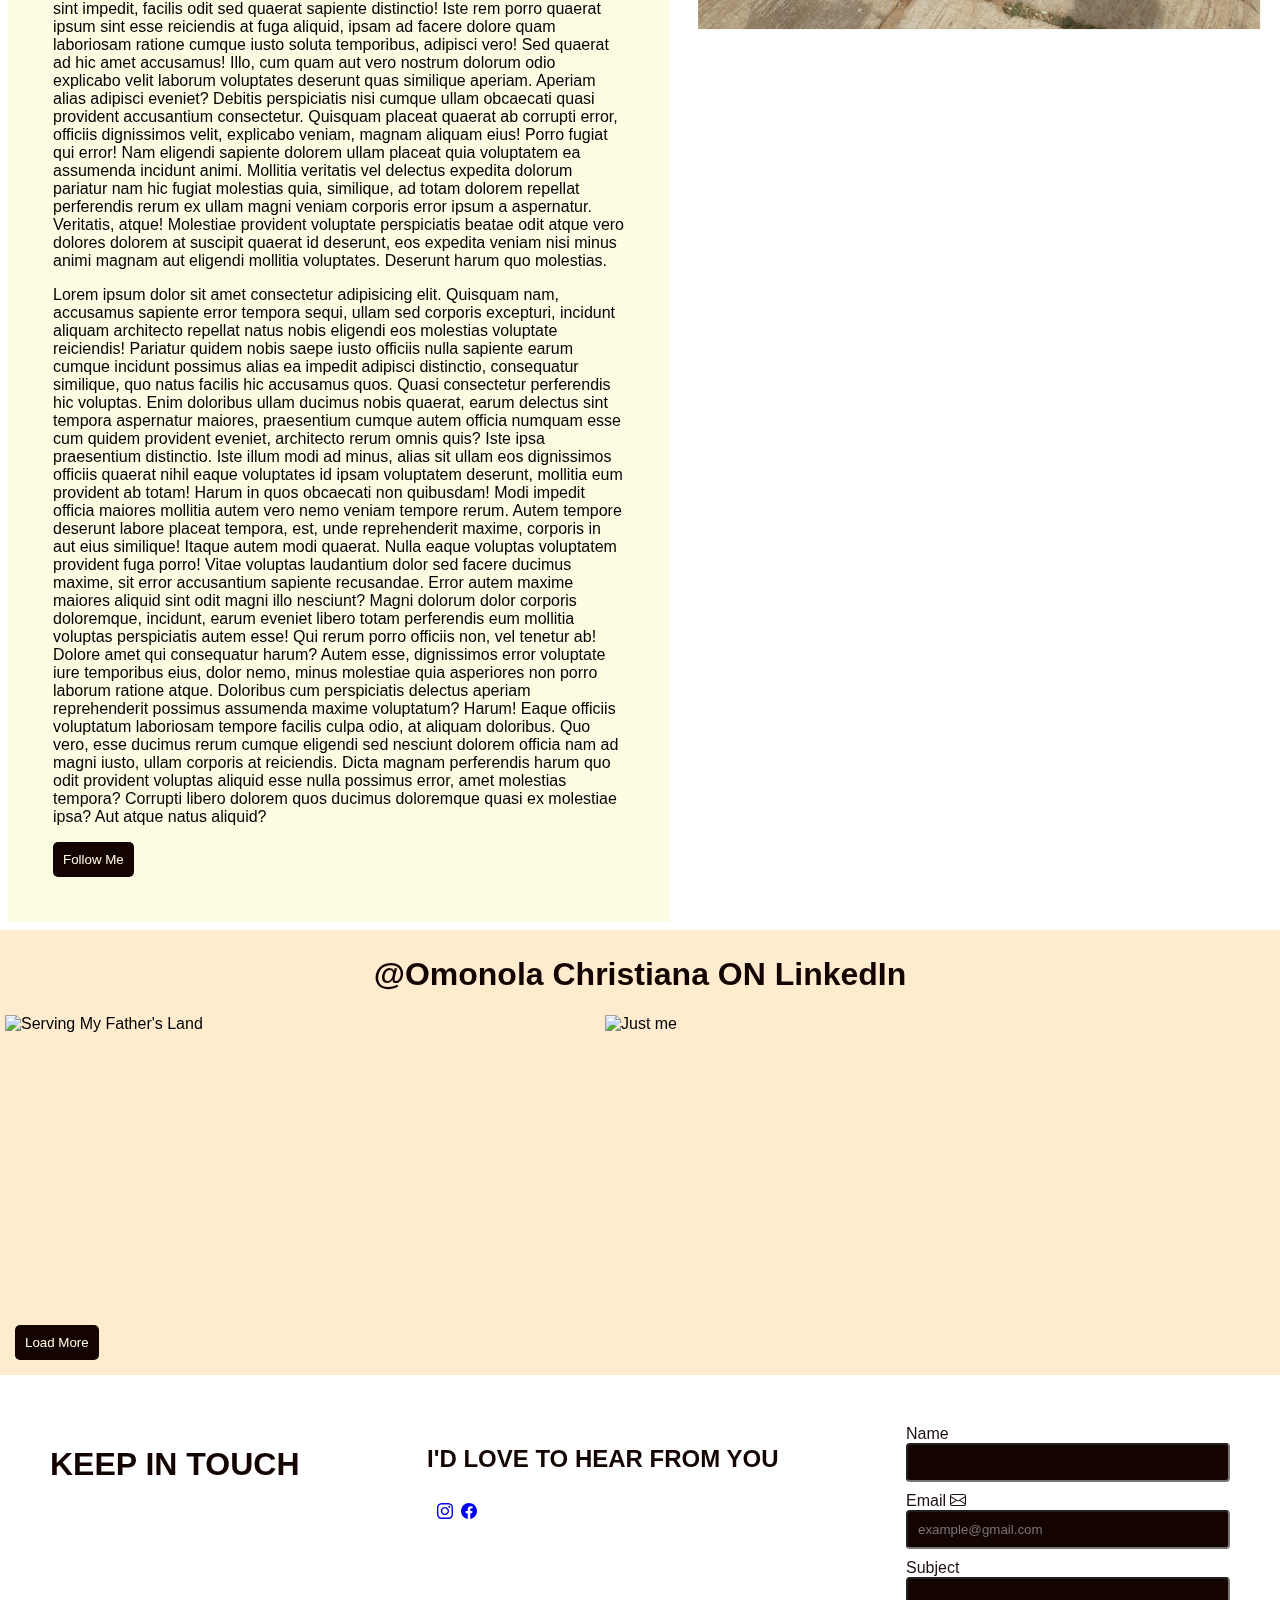
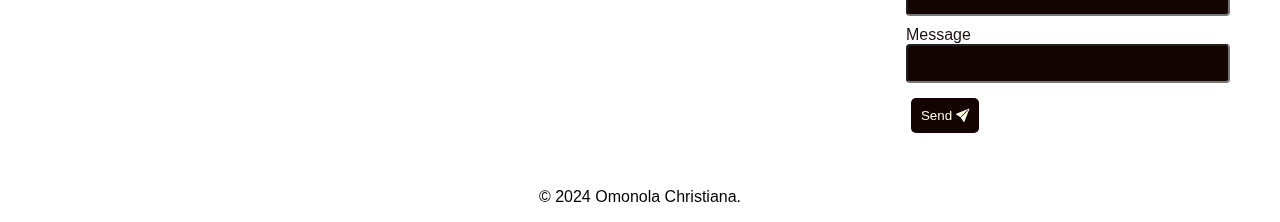
==== commit c9653c49: "responsiveness modified" ====
--- a/pages/index.html
+++ b/pages/index.html
@@ -123,8 +123,8 @@
                 <form action="" method="post">
                     <label for="name">Name </label><br>
                     <input type="text" id="required" name="name"><br>
-                    <label for="email">Email</label><br>
-                    <input type="email" placeholder="example@gmail.com" id="required"><br>
+                    <label for="email">Email <span class="icon"><i class="bi bi-envelope"></i></span></label><br>
+                    <input type="email" placeholder= "example@gmail.com" id="required"><br>
                     <label for="subject">Subject</label><br>
                     <input type="text" id="required" name="subject"><br>
                     <label for="message">Message</label><br>
--- a/css/index.css
+++ b/css/index.css
@@ -130,6 +130,7 @@
 #linkedin{
     justify-content: center;
     background-color: blanchedalmond;
+    padding: 5px;
 }
 #linkedin h1{
     text-align: center;
@@ -162,8 +163,8 @@
     /* align-items: center; */
     /* text-align: center; */
     /* background-image: url(../images/IMG-20230626-WA0024.jpg); */
-    background-size: cover;
-    background-position:bottom center;
+   /*  background-size: cover;
+    background-position:bottom center; */
     padding: 30px;
     margin: 20px;
 }
@@ -216,16 +217,17 @@
     #background-video{
         width: 100vw;
         height: auto;
+        top: 0%;
     }
     .tiana{
-        font-size: medium;
-    }
-    #videoes img{
+        font-size: calc(0.5rem + 1vw);
+    }
+    #videos img{
         width: 100%;
-        height: auto;
-    }
-    .myvideos{
-        display: block;
+        height: auto;         
+    }
+    #videos .myvideos{
+        display: block; 
     }
     #github div{
         display: block;
@@ -237,12 +239,19 @@
     #stack img{
         display: none;
     }
+    #linkedin div{
+        display: block;
+    } 
     #email .contact{
         display: block;
-    }
-    #linkedin div{
-        display: block;
-    
-    }    
-
+        padding:3px;
+        margin: 2px;
+    }
+    #email .details{
+        width: 70vw;
+        height: auto;
+    }
+    #linkedin h1{
+        font-size: clamp(2rem, 5vw, 3rem);
+    }
 }